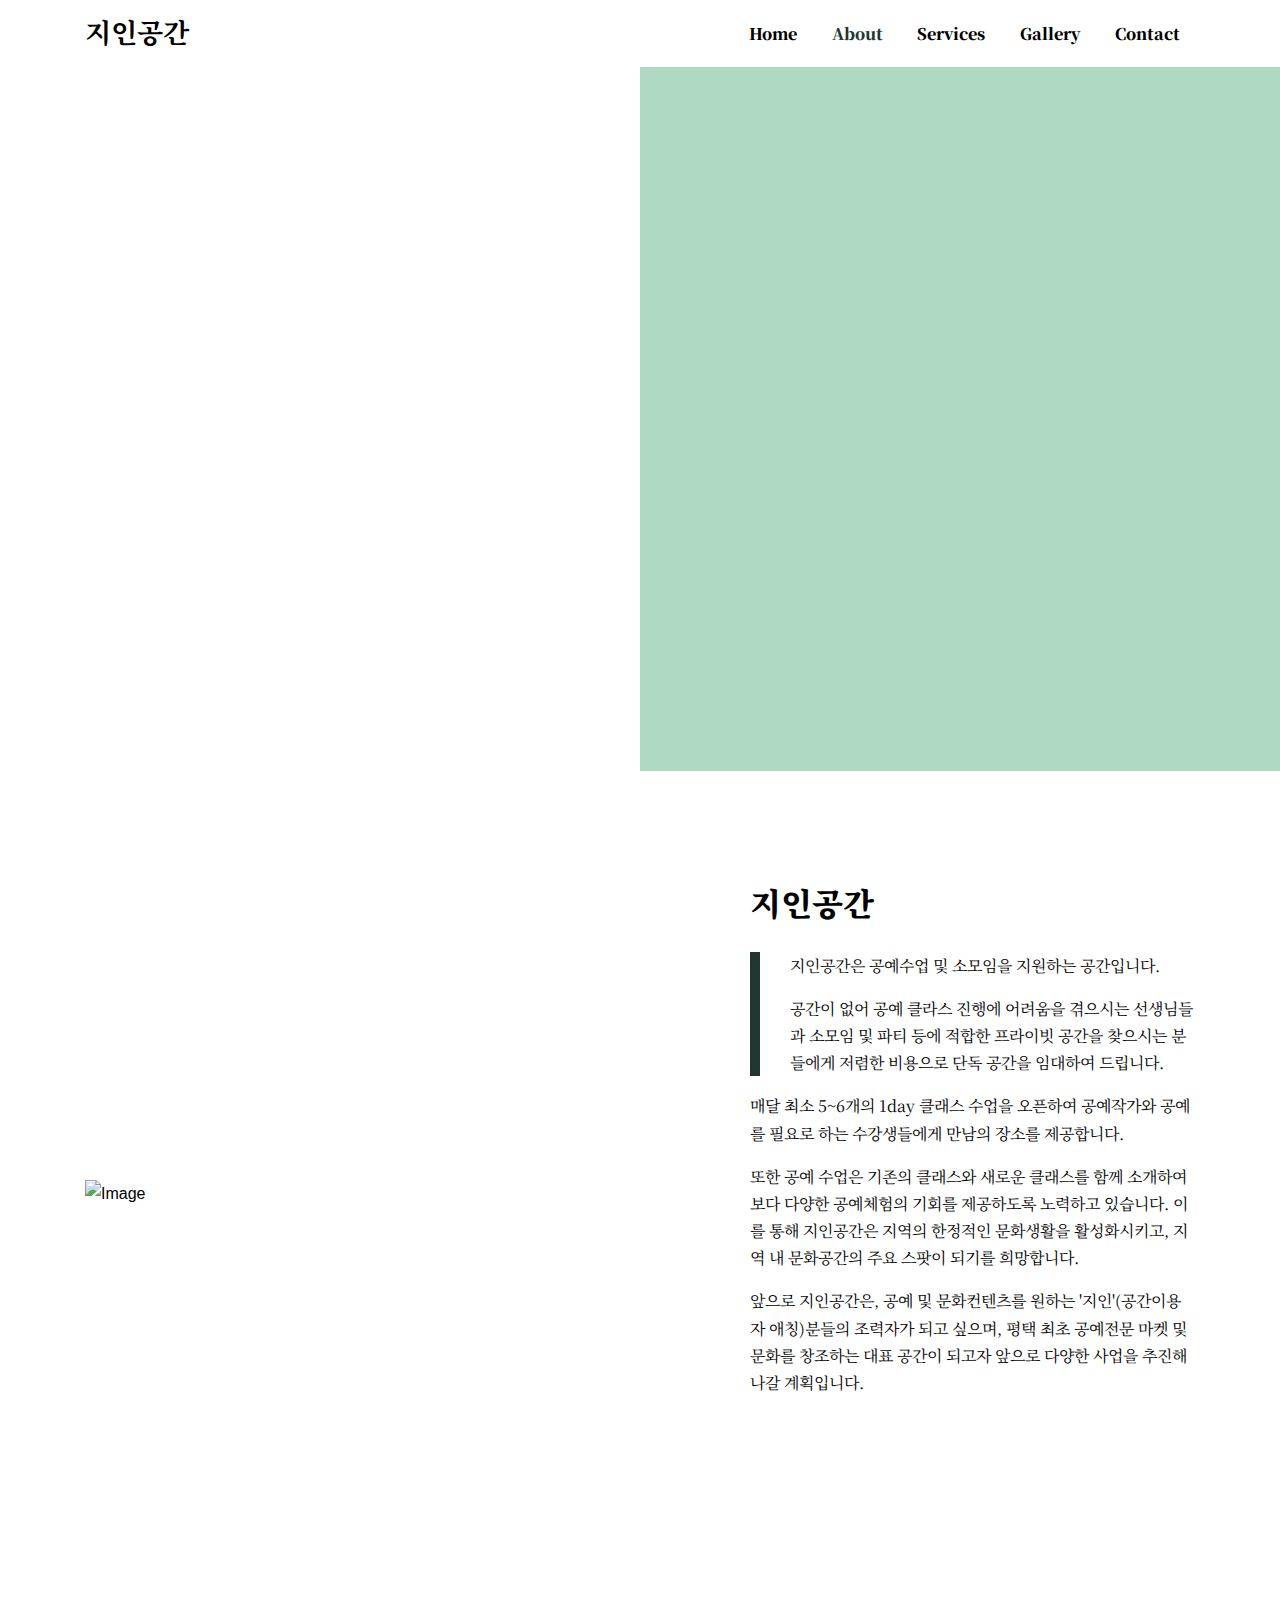
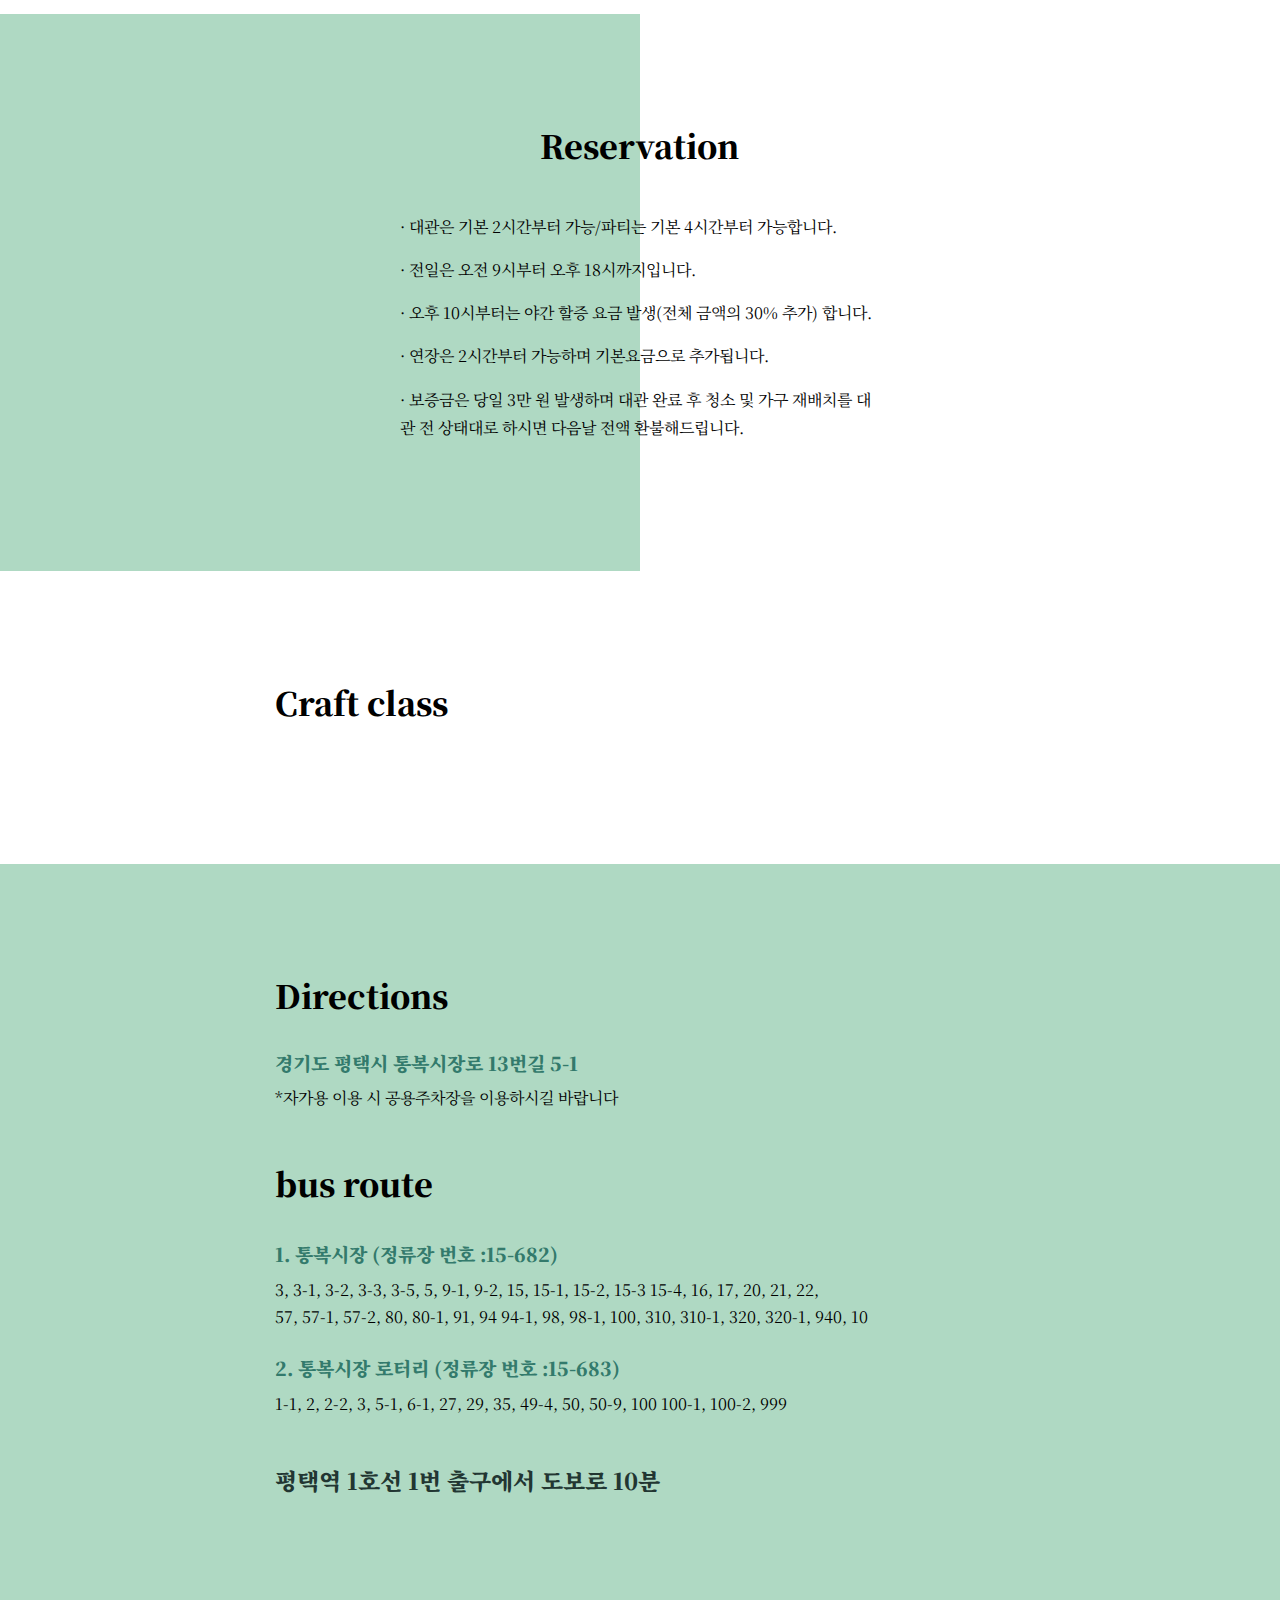
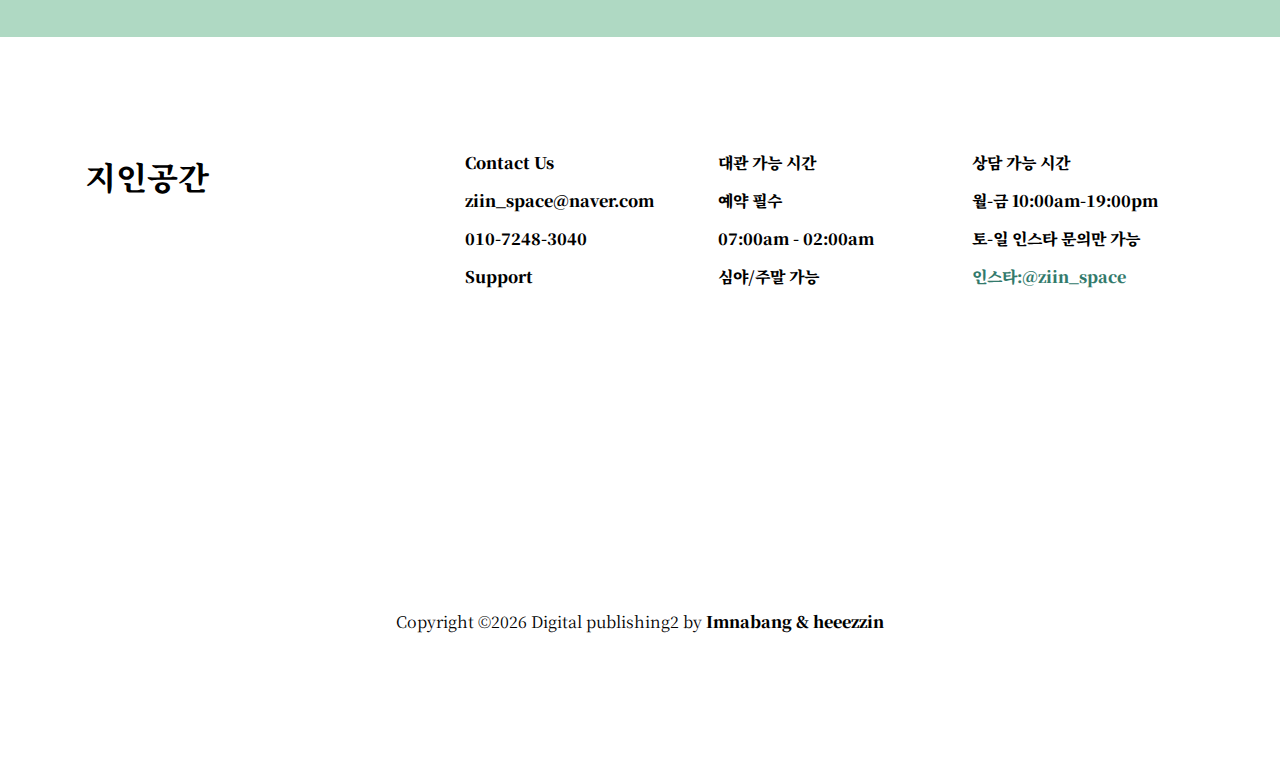
==== about.html @ 3834a3eb "Add files via upload" ====
<!doctype html>
<html lang="en">

  <head>
    <title>지인공간</title>
    <meta charset="utf-8">
    <link rel="stylesheet" href="css/style.css">
    <link rel="shortcut icon" href="/favicon.ico" type="image/x-icon">
    <link rel="icon" href="favicon.ico" type="image/x-icon">
     <meta property="og:title" content="평택 지인공간" />
    <meta property="og:description" content="지인공간은 공예수업 밎 소모임을 지원하는 공간입니다.  " />
     <meta property="og:type" content="Wedsite" />
    <meta property="og:url" content="https://apdlxmab98.github.io/nabang22/about.html" />
     <meta property="og:image" content="thumbnail.jpg" />
   
    <meta name="viewport" content="width=device-width, initial-scale=1, shrink-to-fit=no">

    <link href="https://fonts.googleapis.com/css?family=Noto+Serif+KR:200,300,400,500,600,700,900&display=swap" rel="stylesheet">

    <link rel="stylesheet" href="fonts/icomoon/style.css">

    <link rel="stylesheet" href="css/bootstrap.min.css">
    <link rel="stylesheet" href="css/bootstrap-datepicker.css">
    <link rel="stylesheet" href="css/jquery.fancybox.min.css">
    <link rel="stylesheet" href="css/owl.carousel.min.css">
    <link rel="stylesheet" href="css/owl.theme.default.min.css">
    <link rel="stylesheet" href="fonts/flaticon/font/flaticon.css">
    <link rel="stylesheet" href="css/aos.css">

    <!-- MAIN CSS -->
    <link rel="stylesheet" href="css/style.css">

  </head>

  <body data-spy="scroll" data-target=".site-navbar-target" data-offset="300">

    
    <div class="site-wrap" id="home-section">

      <div class="site-mobile-menu site-navbar-target">
        <div class="site-mobile-menu-header">
          <div class="site-mobile-menu-close mt-3">
            <span class="icon-close2 js-menu-toggle"></span>
          </div>
        </div>
        <div class="site-mobile-menu-body"></div>
      </div>



      <header class="site-navbar site-navbar-target" role="banner">

        <div class="container">
          <div class="row align-items-center position-relative">

            <div class="col-3 ">
              <div class="site-logo">
                <a href="index.html" class="font-weight-bold">지인공간</a>
              </div>
            </div>

            <div class="col-9  text-right">
              

              <span class="d-inline-block d-lg-none"><a href="#" class="text-primary site-menu-toggle js-menu-toggle py-5"><span class="icon-menu h3 text-primary"></span></a></span>

              

              <nav class="site-navigation text-right ml-auto d-none d-lg-block" role="navigation">
                <ul class="site-menu main-menu js-clone-nav ml-auto ">
                  <li><a href="index.html" class="nav-link">Home</a></li>
                  <li class="active"><a href="about.html" class="nav-link">About</a></li>
                  <li><a href="services.html" class="nav-link">Services</a></li>
                  <li><a href="blog.html" class="nav-link">Gallery</a></li>
                  <li><a href="contact.html" class="nav-link">Contact</a></li>
                </ul>
              </nav>
            </div>

            
          </div>
        </div>

      </header>

    <div class="ftco-blocks-cover-1">
      <div class="site-section-cover half-bg">
        <div class="container">
          <div class="row align-items-center justify-content-center">
            <div class="col-lg-8">
              <h1 class="mb-5 text-primary font-weight-bold"  data-aos="fade-up">About Us.</h1>
              <!--<p data-aos="fade-up" data-aos-delay="100"><a href="#" class="more-29291">Get In Touch</a></p>-->
            </div>
          </div>
        </div>
      </div>
    </div>

    <div class="site-section about-me">
     <div class="container">
       <div class="row align-items-center">
         <div class="col-md-6 mb-5 mb-md-0">
           <img src="images/tt.jpg" alt="Image" class="img-fluid">
         </div>
         <div class="col-md-5 ml-auto">
           <h2 style="margin-bottom: 30px;">지인공간</h2>
           <blockquote class="quote-29281">
            <p>지인공간은 공예수업 및 소모임을 지원하는 공간입니다.<br></p>

            <p>공간이 없어 공예 클라스 진행에 어려움을 겪으시는 선생님들과 소모임 및 파티 등에 적합한 프라이빗 공간을 찾으시는 분들에게 저렴한 비용으로 단독 공간을 임대하여 드립니다. 
            </p>
           </blockquote>
           <p>매달 최소 5~6개의 1day 클래스 수업을 오픈하여 공예작가와 공예를 필요로 하는 수강생들에게 만남의 장소를 제공합니다.</p> 
           <p>또한 공예 수업은 기존의 클래스와 새로운 클래스를 함께 소개하여 보다 다양한 공예체험의 기회를 제공하도록 노력하고 있습니다. 이를 통해 지인공간은 지역의 한정적인 문화생활을 활성화시키고, 지역 내 문화공간의 주요 스팟이 되기를 희망합니다.  </p>
           <p>앞으로 지인공간은, 공예 및 문화컨텐츠를 원하는 '지인'(공간이용자 애칭)분들의 조력자가 되고 싶으며, 평택 최초 공예전문 마켓 및 문화를 창조하는 대표 공간이 되고자 앞으로 다양한 사업을 추진해 나갈 계획입니다. </p>

           <div class="social_29128 white mt-5">
             <a href="https://blog.naver.com/ziin_space?Redirect=Log&logNo=221697434120"><span class="m-2 icon-home"></span></a>
            <a href="https://www.instagram.com/ziin_space/" ><span class="m-2 icon-instagram"></span></a>
            <a href="https://ziinspace0923.modoo.at/"><span class="m-2 icon-heart"></span></a> 
           </div>
         </div>
       </div>
     </div>
   </div>


    <div class="site-section bg-left-half">
      <div class="container">
        <div class="row mb-5 ">
          <div class="col-md-7 text-center mx-auto">
            <h2 style="margin: 0; " >Reservation</h2>
          </div>
        </div>
       
            <div style="width: 480px; margin: 0;margin:auto; text-align: center; ">
            <p style="text-align: left;">
              · 대관은 기본 2시간부터 가능/파티는 기본 4시간부터 가능합니다. <br></p>
              <p style="text-align: left;"> · 전일은 오전 9시부터 오후 18시까지입니다.<br> </p>
              <p style="text-align: left;"> · 오후 10시부터는 야간 할증 요금 발생(전체 금액의 30% 추가) 합니다. <br></p>
               <p style="text-align: left;">· 연장은 2시간부터 가능하며 기본요금으로 추가됩니다.  <br></p>
             <p style="text-align: left; line-height: 1.8;"> · 보증금은 당일 3만 원 발생하며 대관 완료 후 청소 및 가구 재배치를 대관 전 상태대로 하시면 다음날 전액  환불해드립니다. <br>
            </p>
       

      

            </a>
          </div>
      
      </div>
    </div>


    <div class="site-section">
      <div class="container">

        <div class="row justify-content-center">
          <div class="col-md-8">
            
            <h2 style="margin-bottom: 30px;">Craft class</h2>

            <div class="owl-carousel slide-one-item">

              <div class="d-md-flex testimony-29101 align-items-stretch">
                <div class="image" style="background-image: url('images/ra2.jpg');"></div>
                <div class="text">
                  <blockquote>
                    <p style=" font-weight: 800 !important;  font-size: 25px;color: #337a6c;margin-bottom: 30px;">&ldquo;라탄공예 클래스&rdquo;</p>
                    <p style="font-size: 18px;"> 라탄(Rattan)은 열대지역에서 자라는 덩굴과 식물로 줄기가 질겨서 공예 소재로 흔히 사용됩니다. 줄기로 물에 담갔다. 건조하는 과정을 반복하여 공에 작업을 진행합니다.</p>
                    <p  style="font-size: 15px;"> 기본 3시간 강의 </p>
                    <p style="font-size: 15px;"> - 원형 바구니 만들기 <br>
                        - 컵홀더 & 코스터 만들기 
                      </p>
                    
                  </blockquote>
                </div>
              </div>  

              <div class="d-md-flex testimony-29101 align-items-stretch">
                <div class="image" style="background-image: url('images/ra.jpg');"></div>
                <div class="text">
                  <blockquote>
                      <p style=" font-weight: 800 !important;  font-size: 25px;color: #337a6c;margin-bottom: 30px;">&ldquo;레진공예 클래스&rdquo;</p>
                    <p style="font-size: 18px;">레진(Resin)의 천연재료는 본래 나무의 진액을 말하지만 요즘은 주로 합성수지를 사용하고 있습니다. 레진공예나 자개나 압화 등의 다양한 소재를 이용해 액새서리 및 소품을 만드는 클래스 입니다. </p>
                    <p  style="font-size: 15px;"> 기본 2시간 강의</p>
                    <p style="font-size: 15px;"> - 귀걸이, 목걸이, 팔찌 등 액세서리 만들기 <br>
                        - 유니콘, 열쇠 키링 만들기 
                      </p>

                    </blockquote>
                  </div>
                </div>

                    <div class="d-md-flex testimony-29101 align-items-stretch">
                <div class="image" style="background-image: url('images/c.jpg');"></div>
                <div class="text">
                  <blockquote>
                    <p style=" font-weight: 800 !important;  font-size: 25px;color: #337a6c;margin-bottom: 30px;">&ldquo;와인공예 클래스&rdquo;</p>
                    <p style="font-size: 18px;"> 와인의 품종과 보관법 등을 배워보는 기초수업과 함께 직접 테이스팅을 하며 나의 취향에 맞는 와인을 선별해보는 수업입니다. </p>
                    <p  style="font-size: 15px;"> 기본 2시간 강의</p>
                    <p style="font-size: 15px;"> - 각 종류별 와인의 품종과 특징, 보관법 배우기 <br>
                        - 와인 라벨 확인& 좋은 와인 고르기 
                      </p>
                    
                  </blockquote>
                </div>
              </div>  
              <div class="d-md-flex testimony-29101 align-items-stretch">
                <div class="image" style="background-image: url('images/gy.jpg');"></div>
                <div class="text">
                  <blockquote>
                    <p style=" font-weight: 800 !important;  font-size: 25px;color: #337a6c;margin-bottom: 30px;">&ldquo;커피 클래스&rdquo;</p>
                    <p style="font-size: 18px;"> 기초 핸드 드립과 본인의 취향에 맞는 원두를 찾고 테이스팅 해보는 수업입니다.</p>
                    <p  style="font-size: 15px;"> 기본 2~3시간 강의 </p>
                    <p style="font-size: 15px;"> - 기초 핸드드립 <br>
                        - 원두 취향 찾기 & 5종 원두 테이스팅 
                      </p>
                    
                  </blockquote>
                </div>
              </div>  
               <div class="d-md-flex testimony-29101 align-items-stretch">
                <div class="image" style="background-image: url('images/ca.jpg');"></div>
                <div class="text">
                  <blockquote>
                    <p style=" font-weight: 800 !important;  font-size: 25px;color: #337a6c;margin-bottom: 30px;">&ldquo;캔들공예 클래스&rdquo;</p>
                    <p style="font-size: 18px;"> 향료를 넣은 왁스에 프리저 보드 플라워나 드라이플라워 시나몬 등 기타 다양한 소재를 넣어 나만의 특별한 캔들을 만들어 보는 공에 수업입니다.</p>
                    <p  style="font-size: 15px;"> 기본 2시간 강의</p>
                    <p style="font-size: 15px;"> - 시나몬 소이 캔들 만들기<br>
                        - 카네이션 캔들 & 플라워 박스 만들기 <br>
                        - 벚꽃 캔들 홀더와 티라이트 초 만들기  <br>
                      </p>
                    
                  </blockquote>
                </div>
              </div>
                <div class="d-md-flex testimony-29101 align-items-stretch">
                <div class="image" style="background-image: url('images/wwa.jpg');"></div>
                <div class="text">
                  <blockquote>
                    <p style=" font-weight: 800 !important;  font-size: 25px;color: #337a6c;margin-bottom: 30px;">&ldquo;천연비누 클래스&rdquo;</p>
                    <p style="font-size: 18px;"> 천연 에센셜 오일을 이용해 만드는 착한 천연비누 만들기 클래스는 재료에 따라 저마다 각기 다른 효능을 가진 비누를 만들 수 있어 매력적입니다. </p>
                    <p  style="font-size: 15px;"> 기본 2시간 강의</p>
                    <p style="font-size: 15px;"> - 카렌듈라 숙성비누 만들기<br>
                        - 대리석 비누 만들기  <br>
                        - MP비누 만들기  <br>
                      </p>
                    
                  </blockquote>
                </div>
              </div>
            </div>

            
          </div>
        </div>
  
        
      </div>
    </div>
    
    <div class="site-section bg-tertiary">
      <div class="container">
        <div class="row justify-content-center">
          <div class="col-md-8">
            <h2 style="margin-bottom: 30px;">Directions</h2>
            <p style="line-height: 2.0;"><span style="color :#337a6c; font-size: 19px;">경기도 평택시 통복시장로 13번길 5-1</span><br>
            *자가용 이용 시 공용주차장을 이용하시길 바랍니다</p>
            <h2 style="margin-top: 50px;margin-bottom: 30px;">bus route</h2>
            <p><span style="color :#337a6c; font-size: 19px; line-height: 2.3;">1. 통복시장 (정류장 번호 :15-682)</span><br>
3, 3-1, 3-2, 3-3, 3-5, 5, 9-1, 9-2, 15, 15-1, 15-2, 15-3
15-4, 16, 17, 20, 21, 22, <br>57, 57-1, 57-2, 80, 80-1, 91, 94
94-1, 98, 98-1, 100, 310, 310-1, 320, 320-1, 940, 10
<br></p>
<p>
<span style="color :#337a6c; font-size: 19px; line-height: 2.3;">2. 통복시장 로터리 (정류장 번호 :15-683)</span><br>
1-1, 2, 2-2, 3, 5-1, 6-1, 27, 29, 35, 49-4, 50, 50-9, 100
100-1, 100-2, 999
</p>
 <h2 style=" font-size: 23px;margin-top: 50px;margin-bottom: 30px; color: #223632;">평택역 1호선 1번 출구에서 도보로 10분
</h2>
            <!--<p><a href="#" class="more-29291">View Our Services</a></p>-->
          </div>
        </div>
      </div>
    </div>

    <div class="footer site-section">
      <div class="container">
        <div class="row">
          <div class="col-md-3">
            <div class="site-logo-footer">
              <a href="index.html">지인공간 </a>
            </div> 
          </div>
          <div class="col-md-8 ml-auto">
            <div class="row">
              <div class="col-md-4 ml-auto">
                <ul class="list-unstyled links">
                  <li><a style="">Contact Us</a></li>
                  <li><a style="">ziin_space@naver.com</a></li>
                  <li><a style="">010-7248-3040</a></li>
                  <li><a style="">Support</a></li>
                </ul>
              </div>
              <div class="col-md-4">
                <ul class="list-unstyled links">
                  <li><a style="">대관 가능 시간</a></li>
                  <li><a style="">예약 필수</a></li>
                  <li><a style="">07:00am - 02:00am</a></li>
                  <li><a style="">심야/주말 가능</a></li>
                </ul>
              </div>
              <div class="col-md-4">
                <ul class="list-unstyled links">
                  <li><a style="">상담 가능 시간 </a></li>
                  <li><a style="">월-금 10:00am-19:00pm</a></li>
                  <li><a style="">토-일 인스타 문의만 가능 </a></li>
                  <li><a href="https://www.instagram.com/ziin_space/" style="color:#337a6c;">인스타:@ziin_space</a></li>
                </ul>
              </div>
            </div>
          </div>
        </div>
      </div>
    </div>

  <div class="site-section">
      <div class="container">
        <div class="row mb-4 text-center">
          <div class="col">
            <a href="https://www.facebook.com/ziinspace.co/"><span class="m-2 icon-facebook"></span></a>
            <a href="https://blog.naver.com/ziin_space?Redirect=Log&logNo=221697434120"><span class="m-2 icon-home"></span></a>
            <a href="https://www.instagram.com/ziin_space/" ><span class="m-2 icon-instagram"></span></a>
            <a href="https://ziinspace0923.modoo.at/"><span class="m-2 icon-heart"></span></a>
            
          </div>
        </div>
        <div class="row mt-5 justify-content-center">
          <div class="col-md-7 text-center">
            <p>
            <!-- Link back to Colorlib can't be removed. Template is licensed under CC BY 3.0. -->
            Copyright &copy;<script>document.write(new Date().getFullYear());</script> Digital publishing2 <i class="icon-heart text-danger" aria-hidden="true"></i> by <a href="https://colorlib.com" target="_blank" >Imnabang & heeezzin</a>
            <!-- Link back to Colorlib can't be removed. Template is licensed under CC BY 3.0. -->
            </p>
          </div>
        </div>
      </div>
    </div>

    

    </div>

    <script src="js/jquery-3.3.1.min.js"></script>
    <script src="js/jquery-migrate-3.0.0.js"></script>
    <script src="js/popper.min.js"></script>
    <script src="js/bootstrap.min.js"></script>
    <script src="js/owl.carousel.min.js"></script>
    <script src="js/jquery.sticky.js"></script>
    <script src="js/jquery.waypoints.min.js"></script>
    <script src="js/jquery.animateNumber.min.js"></script>
    <script src="js/jquery.fancybox.min.js"></script>
    <script src="js/jquery.stellar.min.js"></script>
    <script src="js/jquery.easing.1.3.js"></script>
    <script src="js/bootstrap-datepicker.min.js"></script>
    <script src="js/isotope.pkgd.min.js"></script>
    <script src="js/aos.js"></script>
  

    <script src="js/typed.js"></script>
            <script>
            var typed = new Typed('.typed-words', {
            strings: ["Craft class"," Study room"," Party room", " Bridal shower"],
            typeSpeed: 80,
            backSpeed: 80,
            backDelay: 4000,
            startDelay: 1000,
            loop: true,
            showCursor: true
            });
            </script>


    <script src="js/main.js"></script>

  </body>

</html>
---- css/style.css ----
/* Base */
html {
  overflow-x: hidden; }



.font-size-10 {
  font-size: 10px; }

.font-size-11 {
  font-size: 11px; }

.font-size-12 {
  font-size: 12px; }

.font-size-13 {
  font-size: 13px; }

.font-size-14 {
  font-size: 14px; }

.font-size-15 {
  font-size: 15px; }

.font-size-16 {
  font-size: 16px; }

.font-size-17 {
  font-size: 17px; }

.font-size-18 {
  font-size: 18px; }

.font-size-19 {
  font-size: 19px; }

.font-size-20 {
  font-size: 20px; }

.font-size-21 {
  font-size: 21px; }

.font-size-22 {
  font-size: 22px; }

.font-size-23 {
  font-size: 23px; }

.font-size-24 {
  font-size: 24px; }

.font-size-25 {
  font-size: 25px; }

.font-size-26 {
  font-size: 26px; }

.font-size-27 {
  font-size: 27px; }

.font-size-28 {
  font-size: 28px; }

.font-size-29 {
  font-size: 29px; }

.font-size-30 {
  font-size: 30px; }

.serif {
  font-family: 'Nanum Myeongjo', serif; }

.font-gray-1 {
  color: #f7f7f7; }

.font-gray-2 {
  color: #e9e9e9; }

.font-gray-3 {
  color: #d9d9d9; }

.font-gray-4 {
  color: #c9c9c9; }

.font-gray-5, .block-heading-1 span {
  color: #b8b8b8; }

.font-gray-6 {
  color: #a8a8a8; }

.font-gray-7 {
  color: #939393; }

.font-gray-8 {
  color: #7b7b7b; }

.font-gray-9 {
  color: #636363 #4d4d4d; }

.font-gray-10 {
  color: #353535; }

.border-gray-1 {
  border-color: #f7f7f7; }

.border-gray-2 {
  border-color: #e9e9e9; }

.border-gray-3 {
  border-color: #d9d9d9; }

.border-gray-4 {
  border-color: #c9c9c9; }

.border-gray-5 {
  border-color: #b8b8b8; }

.border-gray-6 {
  border-color: #a8a8a8; }

.border-gray-7 {
  border-color: #939393; }

.border-gray-8 {
  border-color: #7b7b7b; }

.border-gray-9 {
  border-color: #636363 #4d4d4d; }

.border-gray-10 {
  border-color: #353535; }

.bg-gray-1 {
  border-color: #f7f7f7; }

.bg-gray-2 {
  border-color: #e9e9e9; }

.bg-gray-3 {
  border-color: #d9d9d9; }

.bg-gray-4 {
  border-color: #c9c9c9; }

.bg-gray-5 {
  border-color: #b8b8b8; }

.bg-gray-6 {
  border-color: #a8a8a8; }

.bg-gray-7 {
  border-color: #939393; }

.bg-gray-8 {
  border-color: #7b7b7b; }

.bg-gray-9 {
  border-color: #636363 #4d4d4d; }

.bg-gray-10 {
  border-color: #353535; }

.letter-spacing-1 {
  letter-spacing: 0.1em; }

.letter-spacing-2 {
  letter-spacing: 0.2em; }

.border-w-1 {
  border-width: 1px; }

.border-w-2 {
  border-width: 2px; }

.border-w-3 {
  border-width: 3px; }

.border-w-4 {
  border-width: 4px; }

.border-w-5 {
  border-width: 5px; }


.primary-black--hover {
  background: #223632;
  color: #fff; }
  .primary-black--hover:hover {
    background: #000;
    color: #fff; }

.primary-dark--hover {
  background: #223632;
  color: #fff; }
  .primary-dark--hover:hover {
    background: gray;
    color: #fff; }

.primary-primary-outline--hover {
  background: #223632;
  color: #fff; }
  .primary-primary-outline--hover:hover {
    border-color: #223632;
    background: transparent; }

.primary-outline-primary--hover {
  background: transparent;
  border-color: #223632; }
  .primary-outline-primary--hover:hover {
    color: #fff;
    background: #223632; }

body {
  line-height: 1.7;
  color: black !important;
  font-weight: 300;
  font-size: 1rem; }

::-moz-selection {
  background: #000;
  color: #fff; }

::selection {
  background: #000;
  color: #fff; }

a {
  -webkit-transition: .3s all ease;
  -o-transition: .3s all ease;
  transition: .3s all ease;
  text-decoration: none; }
  a:hover {
    text-decoration: none; }

h1, h2, h3, h4, h5, span, a,
.h1, .h2, .h3, .h4, .h5, .span, .a
 {font-weight:900 !important;
  color: #000; 
  font-family: 'Noto Serif KR', serif;}

 p,.p { font-weight: 400 !important;
  color: #000; 
font-family: 'Noto Serif KR', serif;}

.border-2 {
  border-width: 2px; }

.text-black {
  color: #000 !important; }

.bg-black {
  background: #000 !important; }

.color-black-opacity-5 {
  color: rgba(0, 0, 0, 0.5); }

.color-white-opacity-5 {
  color: rgba(255, 255, 255, 0.5); }

.btn {
  border-radius: 30px;
  padding: 10px 20px;
  text-decoration: none; }
  .btn:active, .btn:focus {
    outline: none;
    -webkit-box-shadow: none;
    box-shadow: none; }
  .btn.btn-outline-white {
    border-color: #fff;
    background: transparent;
    color: #fff; }
    .btn.btn-outline-white:hover {
      background: #fff;
      border-color: #fff;
      color: #000; }

.line-height-1 {
  line-height: 1 !important; }

.bg-black {
  background: #000; }

.form-control {
  height: 55px;
  background: #fff !important;
  font-family: "Roboto", sans-serif; }
  .form-control:active, .form-control:focus {
    border-color: #223632; }
  .form-control:hover, .form-control:active, .form-control:focus {
    -webkit-box-shadow: none !important;
    box-shadow: none !important; }

.site-section {
  padding: 2.5em 0; }
  @media (min-width: 768px) {
    .site-section {
      padding: 5em 0; } }
  .site-section.site-section-sm {
    padding: 4em 0; }

.site-footer {
  padding: 4em 0;
  background: #000; }
  @media (min-width: 768px) {
    .site-footer {
      padding: 8em 0; } }
  .site-footer .border-top {
    border-top: 1px solid rgba(255, 255, 255, 0.1) !important; }
  .site-footer p {
    color: #fff; }
  .site-footer h2, .site-footer h3, .site-footer h4, .site-footer h5 {
    color: #fff; }
  .site-footer a {
    color: rgba(255, 255, 255, 0.5); }
    .site-footer a:hover {
      color: white; }
  .site-footer ul li {
    margin-bottom: 10px; }
  .site-footer .footer-heading {
    font-size: 16px;
    color: #fff; }

.bg-text-line {
  display: inline;
  background: #000;
  -webkit-box-shadow: 20px 0 0 #000, -20px 0 0 #000;
  box-shadow: 20px 0 0 #000, -20px 0 0 #000; }

.text-white-opacity-05 {
  color: rgba(255, 255, 255, 0.5); }

.text-black-opacity-05 {
  color: rgba(0, 0, 0, 0.5); }

.hover-bg-enlarge {
  overflow: hidden;
  position: relative; }
  @media (max-width: 991.98px) {
    .hover-bg-enlarge {
      height: auto !important; } }
  .hover-bg-enlarge > div {
    -webkit-transform: scale(1);
    -ms-transform: scale(1);
    transform: scale(1);
    -webkit-transition: .8s all ease-in-out;
    -o-transition: .8s all ease-in-out;
    transition: .8s all ease-in-out; }
  .hover-bg-enlarge:hover > div, .hover-bg-enlarge:focus > div, .hover-bg-enlarge:active > div {
    -webkit-transform: scale(1.2);
    -ms-transform: scale(1.2);
    transform: scale(1.2); }
  @media (max-width: 991.98px) {
    .hover-bg-enlarge .bg-image-md-height {
      height: 300px !important; } }


.bg-image {
  background-size: cover;
  background-position: center center;
  background-repeat: no-repeat;
  background-attachment: fixed; }
  .bg-image.overlay {
    position: relative; }
    .bg-image.overlay:after {
      position: absolute;
      content: "";
      top: 0;
      left: 0;
      right: 0;
      bottom: 0;
      z-index: 0;
      width: 100%;
      background: rgba(0, 0, 0, 0.7); }
  .bg-image > .container {
    position: relative;
    z-index: 1; }

@media (max-width: 991.98px) {
  .img-md-fluid {
    max-width: 100%; } }

@media (max-width: 991.98px) {
  .display-1, .display-3 {
    font-size: 3rem; } }

.play-single-big {
  width: 90px;
  height: 90px;
  display: inline-block;
  border: 2px solid #fff;
  color: #fff !important;
  border-radius: 50%;
  position: relative;
  -webkit-transition: .3s all ease-in-out;
  -o-transition: .3s all ease-in-out;
  transition: .3s all ease-in-out; }
  .play-single-big > span {
    font-size: 50px;
    position: absolute;
    top: 50%;
    left: 50%;
    -webkit-transform: translate(-40%, -50%);
    -ms-transform: translate(-40%, -50%);
    transform: translate(-40%, -50%); }
  .play-single-big:hover {
    width: 120px;
    height: 120px; }

.overlap-to-top {
  margin-top: -150px; }

.ul-check {
  margin-bottom: 50px; }
  .ul-check li {
    position: relative;
    padding-left: 35px;
    margin-bottom: 15px;
    line-height: 1.5; }
    .ul-check li:before {
      left: 0;
      font-size: 20px;
      top: -.3rem;
      font-family: "icomoon";
      content: "\e5ca";
      position: absolute; }
  .ul-check.white li:before {
    color: #fff; }
  .ul-check.success li:before {
    color: #71bc42; }
  .ul-check.primary li:before {
    color: #223632; }

.select-wrap, .wrap-icon {
  position: relative; }
  .select-wrap .icon, .wrap-icon .icon {
    position: absolute;
    right: 10px;
    top: 50%;
    -webkit-transform: translateY(-50%);
    -ms-transform: translateY(-50%);
    transform: translateY(-50%);
    font-size: 22px; }
  .select-wrap select, .wrap-icon select {
    -webkit-appearance: none;
    -moz-appearance: none;
    appearance: none;
    width: 100%; }

.top-bar {
  border-bottom: 1px solid #e9ecef !important; }
col-3
/* Navbar */
.site-navbar {
  margin-bottom: 0px;
  z-index: 1999;
  position: relative;
  top: 0;
  width: 100%;
  padding: 1rem;
  position: absolute; }
  @media (max-width: 991.98px) {
    .site-navbar {
      padding-top: 3rem;
      padding-bottom: 3rem; } }
  .site-navbar .toggle-button {
    position: absolute;
    right: 0px; }
  .site-navbar .site-logo {
    margin: 0;
    padding: 0;
    font-size: 1.7rem; }
    .site-navbar .site-logo a {
      text-transform: uppercase;
      color: #000; }
    @media (max-width: 991.98px) {
      .site-navbar .site-logo {
        float: left;
        position: relative; } }
  .site-navbar .site-navigation.border-bottom {
    border-bottom: 1px solid white !important; }
  .site-navbar .site-navigation .site-menu {
    margin: 0;
    padding: 0;
    margin-bottom: 0; }
    .site-navbar .site-navigation .site-menu .active {
      color: #223632 !important; }
    .site-navbar .site-navigation .site-menu a {
      text-decoration: none !important;
      display: inline-block; }
    .site-navbar .site-navigation .site-menu > li {
      display: inline-block; }
      .site-navbar .site-navigation .site-menu > li > a {
        margin-left: 15px;
        margin-right: 15px;
        padding: 20px 0px;
        color: #000 !important;
        display: inline-block;
        text-decoration: none !important; }
        .site-navbar .site-navigation .site-menu > li > a:hover {
          color: #223632; }
      .site-navbar .site-navigation .site-menu > li.active > a {
        color: #223632 !important; }
    .site-navbar .site-navigation .site-menu .has-children {
      position: relative; }
      .site-navbar .site-navigation .site-menu .has-children > a {
        position: relative;
        padding-right: 20px; }
        .site-navbar .site-navigation .site-menu .has-children > a:before {
          position: absolute;
          content: "\e313";
          font-size: 16px;
          top: 50%;
          right: 0;
          -webkit-transform: translateY(-50%);
          -ms-transform: translateY(-50%);
          transform: translateY(-50%);
          font-family: 'icomoon'; }
      .site-navbar .site-navigation .site-menu .has-children .dropdown {
        visibility: hidden;
        opacity: 0;
        top: 100%;
        position: absolute;
        text-align: left;
        border-top: 1px solid #223632;
        -webkit-box-shadow: 0 2px 10px -2px rgba(0, 0, 0, 0.1);
        box-shadow: 0 2px 10px -2px rgba(0, 0, 0, 0.1);
        padding: 0px 0;
        margin-top: 20px;
        margin-left: 0px;
        background: #fff;
        -webkit-transition: 0.2s 0s;
        -o-transition: 0.2s 0s;
        transition: 0.2s 0s; }
        .site-navbar .site-navigation .site-menu .has-children .dropdown.arrow-top {
          position: absolute; }
          .site-navbar .site-navigation .site-menu .has-children .dropdown.arrow-top:before {
            display: none;
            bottom: 100%;
            left: 20%;
            border: solid transparent;
            content: " ";
            height: 0;
            width: 0;
            position: absolute;
            pointer-events: none; }
          .site-navbar .site-navigation .site-menu .has-children .dropdown.arrow-top:before {
            border-color: rgba(136, 183, 213, 0);
            border-bottom-color: #fff;
            border-width: 10px;
            margin-left: -10px; }
        .site-navbar .site-navigation .site-menu .has-children .dropdown a {
          text-transform: none;
          letter-spacing: normal;
          -webkit-transition: 0s all;
          -o-transition: 0s all;
          transition: 0s all;
          color: #000 !important; }
          .site-navbar .site-navigation .site-menu .has-children .dropdown a.active {
            color: #223632 !important;
            background: #f8f9fa; }
        .site-navbar .site-navigation .site-menu .has-children .dropdown > li {
          list-style: none;
          padding: 0;
          margin: 0;
          min-width: 200px; }
          .site-navbar .site-navigation .site-menu .has-children .dropdown > li > a {
            padding: 9px 20px;
            display: block; }
            .site-navbar .site-navigation .site-menu .has-children .dropdown > li > a:hover {
              background: #f8f9fa;
              color: #ced4da; }
          .site-navbar .site-navigation .site-menu .has-children .dropdown > li.has-children > a:before {
            content: "\e315";
            right: 20px; }
          .site-navbar .site-navigation .site-menu .has-children .dropdown > li.has-children > .dropdown, .site-navbar .site-navigation .site-menu .has-children .dropdown > li.has-children > ul {
            left: 100%;
            top: 0; }
          .site-navbar .site-navigation .site-menu .has-children .dropdown > li.has-children:hover > a, .site-navbar .site-navigation .site-menu .has-children .dropdown > li.has-children:active > a, .site-navbar .site-navigation .site-menu .has-children .dropdown > li.has-children:focus > a {
            background: #f8f9fa;
            color: #ced4da; }
      .site-navbar .site-navigation .site-menu .has-children:hover > a, .site-navbar .site-navigation .site-menu .has-children:focus > a, .site-navbar .site-navigation .site-menu .has-children:active > a {
        color: #223632; }
      .site-navbar .site-navigation .site-menu .has-children:hover, .site-navbar .site-navigation .site-menu .has-children:focus, .site-navbar .site-navigation .site-menu .has-children:active {
        cursor: pointer; }
        .site-navbar .site-navigation .site-menu .has-children:hover > .dropdown, .site-navbar .site-navigation .site-menu .has-children:focus > .dropdown, .site-navbar .site-navigation .site-menu .has-children:active > .dropdown {
          -webkit-transition-delay: 0s;
          -o-transition-delay: 0s;
          transition-delay: 0s;
          margin-top: 0px;
          visibility: visible;
          opacity: 1; }

.site-mobile-menu {
  width: 300px;
  position: fixed;
  right: 0;
  z-index: 2000;
  padding-top: 20px;
  background: #fff;
  height: calc(100vh);
  -webkit-transform: translateX(110%);
  -ms-transform: translateX(110%);
  transform: translateX(110%);
  -webkit-box-shadow: -10px 0 20px -10px rgba(0, 0, 0, 0.1);
  box-shadow: -10px 0 20px -10px rgba(0, 0, 0, 0.1);
  -webkit-transition: .3s all ease-in-out;
  -o-transition: .3s all ease-in-out;
  transition: .3s all ease-in-out; }
  .offcanvas-menu .site-mobile-menu {
    -webkit-transform: translateX(0%);
    -ms-transform: translateX(0%);
    transform: translateX(0%); }
  .site-mobile-menu .site-mobile-menu-header {
    width: 100%;
    float: left;
    padding-left: 20px;
    padding-right: 20px; }
    .site-mobile-menu .site-mobile-menu-header .site-mobile-menu-close {
      float: right;
      margin-top: 8px; }
      .site-mobile-menu .site-mobile-menu-header .site-mobile-menu-close span {
        font-size: 30px;
        display: inline-block;
        padding-left: 10px;
        padding-right: 0px;
        line-height: 1;
        cursor: pointer;
        -webkit-transition: .3s all ease;
        -o-transition: .3s all ease;
        transition: .3s all ease; }
        .site-mobile-menu .site-mobile-menu-header .site-mobile-menu-close span:hover {
          color: #ced4da; }
    .site-mobile-menu .site-mobile-menu-header .site-mobile-menu-logo {
      float: left;
      margin-top: 10px;
      margin-left: 0px; }
      .site-mobile-menu .site-mobile-menu-header .site-mobile-menu-logo a {
        display: inline-block;
        text-transform: uppercase; }
        .site-mobile-menu .site-mobile-menu-header .site-mobile-menu-logo a img {
          max-width: 70px; }
        .site-mobile-menu .site-mobile-menu-header .site-mobile-menu-logo a:hover {
          text-decoration: none; }
  .site-mobile-menu .site-mobile-menu-body {
    overflow-y: scroll;
    -webkit-overflow-scrolling: touch;
    position: relative;
    padding: 0 20px 20px 20px;
    height: calc(100vh - 52px);
    padding-bottom: 150px; }
  .site-mobile-menu .site-nav-wrap {
    padding: 0;
    margin: 0;
    list-style: none;
    position: relative; }
    .site-mobile-menu .site-nav-wrap a {
      padding: 10px 20px;
      display: block;
      position: relative;
      color: #212529; }
      .site-mobile-menu .site-nav-wrap a:hover {
        color: #223632; }
    .site-mobile-menu .site-nav-wrap li {
      position: relative;
      display: block; }
      .site-mobile-menu .site-nav-wrap li .nav-link.active {
        color: #223632; }
      .site-mobile-menu .site-nav-wrap li.active > a {
        color: #223632; }
    .site-mobile-menu .site-nav-wrap .arrow-collapse {
      position: absolute;
      right: 0px;
      top: 10px;
      z-index: 20;
      width: 36px;
      height: 36px;
      text-align: center;
      cursor: pointer;
      border-radius: 50%; }
      .site-mobile-menu .site-nav-wrap .arrow-collapse:hover {
        background: #f8f9fa; }
      .site-mobile-menu .site-nav-wrap .arrow-collapse:before {
        font-size: 12px;
        z-index: 20;
        font-family: "icomoon";
        content: "\f078";
        position: absolute;
        top: 50%;
        left: 50%;
        -webkit-transform: translate(-50%, -50%) rotate(-180deg);
        -ms-transform: translate(-50%, -50%) rotate(-180deg);
        transform: translate(-50%, -50%) rotate(-180deg);
        -webkit-transition: .3s all ease;
        -o-transition: .3s all ease;
        transition: .3s all ease; }
      .site-mobile-menu .site-nav-wrap .arrow-collapse.collapsed:before {
        -webkit-transform: translate(-50%, -50%);
        -ms-transform: translate(-50%, -50%);
        transform: translate(-50%, -50%); }
    .site-mobile-menu .site-nav-wrap > li {
      display: block;
      position: relative;
      float: left;
      width: 100%; }
      .site-mobile-menu .site-nav-wrap > li > a {
        padding-left: 20px;
        font-size: 20px; }
      .site-mobile-menu .site-nav-wrap > li > ul {
        padding: 0;
        margin: 0;
        list-style: none; }
        .site-mobile-menu .site-nav-wrap > li > ul > li {
          display: block; }
          .site-mobile-menu .site-nav-wrap > li > ul > li > a {
            padding-left: 40px;
            font-size: 16px; }
          .site-mobile-menu .site-nav-wrap > li > ul > li > ul {
            padding: 0;
            margin: 0; }
            .site-mobile-menu .site-nav-wrap > li > ul > li > ul > li {
              display: block; }
              .site-mobile-menu .site-nav-wrap > li > ul > li > ul > li > a {
                font-size: 16px;
                padding-left: 60px; }
    .site-mobile-menu .site-nav-wrap[data-class="social"] {
      float: left;
      width: 100%;
      margin-top: 30px;
      padding-bottom: 5em; }
      .site-mobile-menu .site-nav-wrap[data-class="social"] > li {
        width: auto; }
        .site-mobile-menu .site-nav-wrap[data-class="social"] > li:first-child a {
          padding-left: 15px !important; }

.sticky-wrapper {
  position: relative;
  z-index: 100;
  width: 100%;
  position: absolute;
  top: 0; }
  .sticky-wrapper .site-navbar {
    -webkit-transition: .3s all ease;
    -o-transition: .3s all ease;
    transition: .3s all ease; }
  .sticky-wrapper .site-navbar {
    background: #fff; }
    .sticky-wrapper .site-navbar ul li a {
      color: rgba(255, 255, 255, 0.7) !important; }
      .sticky-wrapper .site-navbar ul li a.active {
        color: #fff !important; }
  .sticky-wrapper.is-sticky .site-navbar {
    background: #fff;
    -webkit-box-shadow: 4px 0 20px -5px rgba(0, 0, 0, 0.2);
    box-shadow: 4px 0 20px -5px rgba(0, 0, 0, 0.2); }
    .sticky-wrapper.is-sticky .site-navbar .site-logo a {
      color: pink; }
    .sticky-wrapper.is-sticky .site-navbar ul li a {
      color: #000 !important; }
      .sticky-wrapper.is-sticky .site-navbar ul li a.active {
        color: #223632 !important; }
  .sticky-wrapper .shrink {
    padding-top: 0px !important;
    padding-bottom: 0px !important; }
    @media (max-width: 991.98px) {
      .sticky-wrapper .shrink {
        padding-top: 30px !important;
        padding-bottom: 30px !important; } }

/* Blocks */
.bg-tertiary {
  background: #afd9c3; }

.site-section-cover {

  position: relative;
  background-size: cover;
  background-repeat: no-repeat;
  background-position: center center; }
  .site-section-cover.half-bg {
    position: relative;}
    .site-section-cover.half-bg:before {
      position: absolute;
      width: 50%;
      height: 100%;
      content: "";
      right: 0;
      
      background-size: cover; 
      background-attachment: fixed;
      background-color: #afd9c3; }
  .site-section-cover,
  .site-section-cover .container {
    position: relative;
    z-index: 2; }
  .site-section-cover,
  .site-section-cover .container > .row {
    height: calc(100vh - 196px);
    min-height: 677px; }
    @media (max-width: 991.98px) {
      .site-section-cover,
      .site-section-cover .container > .row {
        height: calc(70vh - 196px);
        min-height: 600px; } }
  .site-section-cover.overlay {
    position: relative; }
    .site-section-cover.overlay:before {
      position: absolute;
      content: "";
      top: 0;
      left: 0;
      right: 0;
      bottom: 0;
      background: rgba(0, 0, 0, 0.3);
      z-index: 1; }
  .site-section-cover.inner-page,
  .site-section-cover.inner-page .container > .row {
    height: auto;
    min-height: auto;
    padding: 2em 0; }
  .site-section-cover.img-bg-section {
    background-size: cover;
    background-repeat: no-repeat; }
  .site-section-cover h1 {
    font-size: 4rem;
    font-family: 'Noto Serif KR', serif;
    line-height: 1.3;
    color: #fff;
    font-weight: 900 !important; }
    @media (max-width: 991.98px) {
      .site-section-cover h1 {
        font-size: 2rem; } }
  .site-section-cover p {
    font-size: 18px;
    color: #fff; }

.site-section {
  padding: 7rem 0; }
  @media (max-width: 991.98px) {
    .site-section {
      padding: 3rem 0; } }

.block-heading-1 span {
  text-transform: uppercase;
  font-size: 12px;
  letter-spacing: .1em;
  font-weight: bold; }

.block-heading-1 h2 {
  font-size: 3rem;
  color: #223632; }

  @media (max-width: 991.98px) {
    .block-heading-1 h2 {
      font-size: 2rem; } }

.block-feature-1-wrap {
  margin-bottom: 7rem; }
  .block-feature-1-wrap > .container > .row {
    margin-left: -18px;
    margin-right: -18px; }
    .block-feature-1-wrap > .container > .row > .col,
    .block-feature-1-wrap > .container > .row > [class*="col-"] {
      padding-right: 36px;
      padding-left: 36px; }

.block-feature-1 {
  background: #f2f2f2;
  padding: 30px 30px 30px 50px;
  position: relative; }
  .block-feature-1 h2 {
    font-size: 18px; }
  .block-feature-1 .icon {
    width: 80px;
    height: 80px;
    display: inline-block;
    border-radius: 50%;
    position: absolute;
    left: -40px;
    top: 50%;
    border: 4px solid #fff;
    -webkit-transform: translateY(-50%);
    -ms-transform: translateY(-50%);
    transform: translateY(-50%);
    text-align: center; }
    .block-feature-1 .icon > span {
      font-size: 40px;
      color: #fff;
      position: absolute;
      top: 50%;
      left: 50%;
      -webkit-transform: translate(-50%, -50%);
      -ms-transform: translate(-50%, -50%);
      transform: translate(-50%, -50%); }

.block-img-video-1-wrap .block-img-video-1 {
  position: relative;
  margin-top: -10rem; }
  @media (max-width: 991.98px) {
    .block-img-video-1-wrap .block-img-video-1 {
      margin-top: -6rem; } }

.block-img-video-1 > a {
  display: block;
  position: relative;
  cursor: pointer; }
  .block-img-video-1 > a .icon {
    position: absolute;
    width: 80px;
    height: 80px;
    border-radius: 50%;
    display: inline-block;
    top: 50%;
    left: 50%;
    -webkit-transform: translate(-50%, -50%);
    -ms-transform: translate(-50%, -50%);
    transform: translate(-50%, -50%);
    background: #fff;
    -webkit-transition: .3s all ease-in-out;
    -o-transition: .3s all ease-in-out;
    transition: .3s all ease-in-out; }
    .block-img-video-1 > a .icon > span {
      position: absolute;
      top: 50%;
      font-size: .8rem;
      left: 50%;
      -webkit-transform: translate(-50%, -50%);
      -ms-transform: translate(-50%, -50%);
      transform: translate(-50%, -50%);
      color: #000; }
  .block-img-video-1 > a:hover .icon {
    background: #fff;
    width: 90px;
    height: 90px; }

.block-counter-1 {
  text-align: center; }
  .block-counter-1 .number,
  .block-counter-1 .caption {
    display: block;
    line-height: 1; }
  .block-counter-1 .number {
    color: #223632;
    font-size: 4rem;
    position: relative;
    padding-bottom: 20px;
    margin-bottom: 20px; }
    @media (max-width: 991.98px) {
      .block-counter-1 .number {
        font-size: 2rem; } }
    .block-counter-1 .number:after {
      position: absolute;
      content: "";
      width: 50px;
      height: 3px;
      left: 50%;
      bottom: 0;
      -webkit-transform: translateX(-50%);
      -ms-transform: translateX(-50%);
      transform: translateX(-50%);
      background: rgba(52, 58, 64, 0.3); }
  .block-counter-1 .caption {
    font-size: 14px;
    letter-spacing: .05em; }

.block-team-member-1 {
  padding: 30px;
  border: 1px solid #79b4a8;
  background: #fff;
  position: relative;
  top: 0;
  -webkit-transition: .15s all ease-in-out;
  -o-transition: .15s all ease-in-out;
  transition: .15s all ease-in-out; }
  .block-team-member-1 figure img {
    max-width: 130px !important;
    margin-left: auto;
    margin-right: auto; }

.block-social-1 > a {
  display: inline-block;
  width: 30px;
  height: 30px;
  position: relative; }
  .block-social-1 > a span {
    position: absolute;
    top: 50%;
    left: 50%;
    -webkit-transform: translate(-50%, -50%);
    -ms-transform: translate(-50%, -50%);
    transform: translate(-50%, -50%); }

.block-testimony-1 {
  padding: 20px;
  position: relative; }
  .block-testimony-1 blockquote {
    background: #fff;
    padding: 30px;
    font-style: italic;
    font-size: 18px;
    color: #000;
    font-family: 'Georgia', Times, serif;
    position: relative; }
  .block-testimony-1 figure {
    position: relative;
    padding-top: 20px; }
    .block-testimony-1 figure:before {
      position: absolute;
      content: "";
      width: 50px;
      left: 50%;
      display: none;
      top: 0;
      -webkit-transform: translateX(-50%);
      -ms-transform: translateX(-50%);
      transform: translateX(-50%);
      background: #223632;
      height: 2px; }
    .block-testimony-1 figure img {
      max-width: 60px; }
  .block-testimony-1 h3 {
    font-size: 18px; }

.block-13 .owl-nav {
  display: none; }

.block-13 .owl-dots {
  text-align: center;
  position: relative;
  bottom: -30px; }
  .block-13 .owl-dots .owl-dot {
    display: inline-block; }
    .block-13 .owl-dots .owl-dot span {
      display: inline-block;
      width: 15px;
      height: 3px;
      border-radius: 0px;
      background: #cccccc;
      -webkit-transition: 0.3s all cubic-bezier(0.32, 0.71, 0.53, 0.53);
      -o-transition: 0.3s all cubic-bezier(0.32, 0.71, 0.53, 0.53);
      transition: 0.3s all cubic-bezier(0.32, 0.71, 0.53, 0.53);
      margin: 3px; }
    .block-13 .owl-dots .owl-dot.active span {
      background: #223632; }

.post-entry {
  background: #fff;
  padding: 30px;
  border: 1px solid #e6e6e6;
  border-radius: 4px;
  -webkit-transition: .3s all ease;
  -o-transition: .3s all ease;
  transition: .3s all ease; }
  .post-entry:hover {
    -webkit-box-shadow: 0 5px 15px -5px rgba(0, 0, 0, 0.1);
    box-shadow: 0 5px 15px -5px rgba(0, 0, 0, 0.1); }
  .post-entry h2 {
    font-size: 20px; }
  .post-entry *:last-child {
    margin-bottom: 0; }

.by {
  color: #000;
  border-bottom: 1px dotted #ccc; }
  .by:hover {
    border-bottom: 1px dotted #223632; }

.form-control {
  border: none;
  border: 1px solid #e6e6e6; }
  .form-control:hover, .form-control:active, .form-control:focus {
    border: 1px solid #666666; }

.sidebar-box {
  margin-bottom: 30px;
  padding: 25px;
  font-size: 15px;
  width: 100%;
  float: left;
  background: #fff; }
  .sidebar-box *:last-child {
    margin-bottom: 0; }
  .sidebar-box h3 {
    font-size: 18px;
    margin-bottom: 15px; }

.categories li,
.sidelink li {
  position: relative;
  margin-bottom: 10px;
  padding-bottom: 10px;
  border-bottom: 1px dotted #dee2e6;
  list-style: none; }
  .categories li:last-child,
  .sidelink li:last-child {
    margin-bottom: 0;
    border-bottom: none;
    padding-bottom: 0; }
  .categories li a,
  .sidelink li a {
    display: block; }
    .categories li a span,
    .sidelink li a span {
      position: absolute;
      right: 0;
      top: 0;
      color: #ccc; }
  .categories li.active a,
  .sidelink li.active a {
    color: #000;
    font-style: italic; }

.comment-form-wrap {
  clear: both; }

.comment-list {
  padding: 0;
  margin: 0; }
  .comment-list .children {
    padding: 50px 0 0 40px;
    margin: 0;
    float: left;
    width: 100%; }
  .comment-list li {
    padding: 0;
    margin: 0 0 30px 0;
    float: left;
    width: 100%;
    clear: both;
    list-style: none; }
    .comment-list li .vcard {
      width: 80px;
      float: left; }
      .comment-list li .vcard img {
        width: 50px;
        border-radius: 50%; }
    .comment-list li .comment-body {
      float: right;
      width: calc(100% - 80px); }
      .comment-list li .comment-body h3 {
        font-size: 20px;
        color: #000; }
      .comment-list li .comment-body .meta {
        text-transform: uppercase;
        font-size: 13px;
        letter-spacing: .1em;
        color: #ccc; }
      .comment-list li .comment-body .reply {
        padding: 5px 10px;
        background: #e6e6e6;
        color: #000;
        text-transform: uppercase;
        font-size: 14px; }
        .comment-list li .comment-body .reply:hover {
          color: #000;
          background: #e3e3e3; }

.search-form {
  background: #f7f7f7;
  padding: 10px; }
  .search-form .form-group {
    position: relative; }
    .search-form .form-group input {
      padding-right: 50px; }
  .search-form .icon {
    position: absolute;
    top: 50%;
    right: 20px;
    -webkit-transform: translateY(-50%);
    -ms-transform: translateY(-50%);
    transform: translateY(-50%); }

.post-meta {
  font-size: 13px;
  text-transform: uppercase;
  letter-spacing: .2em; }
  .post-meta a {
    color: #fff;
    border-bottom: 1px solid rgba(255, 255, 255, 0.5); }

.slide {
  height: 100vh;
  min-height: 900px;
  background-size: cover; }

.border-w-2 {
  border-width: 2px !important; }

.block__73694 .block__73422 {
  background-size: cover;
  background-position: center center;
  background-repeat: no-repeat; }
  @media (max-width: 991.98px) {
    .block__73694 .block__73422 {
      height: 400px; } }

@media (max-width: 991.98px) {
  .slide-one-item .owl-nav {
    display: none; } }

.slide-one-item .owl-nav .owl-prev,
.slide-one-item .owl-nav .owl-next {
  position: absolute;
  top: 50%;
  -webkit-transform: translateY(-50%);
  -ms-transform: translateY(-50%);
  transform: translateY(-50%);
  font-size: 2rem;
  color: rgba(255, 255, 255, 0.4); }
  .slide-one-item .owl-nav .owl-prev:hover,
  .slide-one-item .owl-nav .owl-next:hover {
    color: #fff; }

.slide-one-item .owl-nav .owl-prev {
  left: 20px; }

.slide-one-item .owl-nav .owl-next {
  right: 20px; }



.slide-one-item .owl-dots {
  position: absolute;
  bottom: 20px;
  width: 100%;
  text-align: center;
  z-index: 2; }
  .slide-one-item .owl-dots .owl-dot {
    display: inline-block; }
    .slide-one-item .owl-dots .owl-dot > span {
      -webkit-transition: 0.3s all cubic-bezier(0.32, 0.71, 0.53, 0.53);
      -o-transition: 0.3s all cubic-bezier(0.32, 0.71, 0.53, 0.53);
      transition: 0.3s all cubic-bezier(0.32, 0.71, 0.53, 0.53);
      display: inline-block;
      width: 15px;
      height: 3px;
      background: rgba(51, 122, 108, 0.5);
      margin: 3px; }
    .slide-one-item .owl-dots .owl-dot.active > span {
      width: 15px;
      background: #223632; }

.footer-suscribe-form .form-control {
  color: #000; }
  .footer-suscribe-form .form-control:hover, .footer-suscribe-form .form-control:active, .footer-suscribe-form .form-control:focus {
    color: #000 !important; }

.footer-suscribe-form .btn {
  color: #fff; }

.ftco-blocks-cover-1 .ftco-service-image-1 {
  margin-top: -70px;
  position: static; }

.ftco-cover-1 {
  background-size: cover;
  background-position: center center;
  background-repeat: no-repeat; }
  .ftco-cover-1, .ftco-cover-1 .container > .row {
    height: 100vh;
    min-height: 900px; }
  .ftco-cover-1.innerpage, .ftco-cover-1.innerpage .container > .row {
    height: 90vh;
    min-height: 700px; }
  .ftco-cover-1 > .container {
    position: relative; }
  .ftco-cover-1.overlay {
    position: relative; }
    .ftco-cover-1.overlay:before {
      content: "";
      position: absolute;
      top: 0;
      left: 0;
      right: 0;
      bottom: 0;
      opacity: .5;
      background: #000; }
    .ftco-cover-1.overlay h1 {
      color: #fff;
      font-size: 3rem; }
    .ftco-cover-1.overlay p {
      color: #fff; }
      .ftco-cover-1.overlay p a {
        color: #fff;
        font-weight: 700; }
        .ftco-cover-1.overlay p a:hover {
          text-decoration: none; }
    .ftco-cover-1.overlay form .form-control,
    .ftco-cover-1.overlay form .btn {
      height: 55px;
      border-radius: 4px; }
    .ftco-cover-1.overlay form .form-control {
      padding-left: 20px;
      padding-right: 20px;
      border-color: transparent;
      margin-right: 10px; }
    .ftco-cover-1.overlay form .btn {
      border-color: transparent; }

.owl-all .owl-dots {
  text-align: center;
  margin-top: 30px; }
  .owl-all .owl-dots .owl-dot {
    display: inline-block; }
    .owl-all .owl-dots .owl-dot > span {
      display: inline-block;
      width: 7px;
      height: 7px;
      background: #ccc;
      margin: 5px;
      border-radius: 50%; }
    .owl-all .owl-dots .owl-dot.active > span {
      background: #223632; }

@media (min-width: 992px) {
  .owl-all .owl-nav,
  .owl-all .owl-dots {
    display: none; }
  .owl-all .owl-stage {
    -webkit-transform: none !important;
    -ms-transform: none !important;
    transform: none !important;
    width: 120% !important;
    padding-top: 10px; }
  .owl-all .owl-carousel .owl-stage-outer {
    width: 100%;
    overflow: visible; }
  .owl-all .owl-stage-outer > .owl-stage > .owl-item {
    display: -ms-inline-grid;
    display: inline-grid;
    float: none;
    margin-bottom: 30px; } }

.blog-entry .blog-thumbnail {
  -webkit-box-flex: 0;
  -ms-flex: 0 0 150px;
  flex: 0 0 150px;
  margin-right: 20px; }
  .blog-entry .blog-thumbnail img {
    border-radius: 4px; }

.blog-entry .blog-excerpt a {
  color: #000; }
  .blog-entry .blog-excerpt a:hover {
    color: #223632; }

.bg-light {
  background-color: #f6f5f5 !important; }


.post-entry-1 {
  border: 1.5px solid rgba(175, 217, 195, 1);
  background: #fff;
  }
  .post-entry-1 .post-entry-1-contents {
    padding: 20px; }
    .post-entry-1 .post-entry-1-contents h2 {
      font-size: 18px;
      margin-bottom: 20px; }
      .post-entry-1 .post-entry-1-contents h2 a {
        color: #000; }
        .post-entry-1 .post-entry-1-contents h2 a:hover {
          color: #223632; }
  .post-entry-1.person-1 {
    text-align: center; }
    .post-entry-1.person-1 img {
      width: 90px;
      border-radius: 50%;
      margin: 0 auto -45px auto; }
    .post-entry-1.person-1 .post-entry-1-contents {
      padding-top: 4rem; }

/* carrent */
.feature-car-rent-box-1 {
  position: relative;
  padding: 30px;
  background: #fff; }
  .feature-car-rent-box-1:before {
    content: "";
    position: absolute;
    top: 0;
    left: 0;
    right: 0;
    height: 10px;
    width: 100%;
    background: #223632; }
  .feature-car-rent-box-1 ul {
    padding: 0;
    margin: 0; }
    .feature-car-rent-box-1 ul li {
      display: block;
      padding: 20px 0;
      list-style: none;
      border-bottom: 1px solid #efefef;
      margin: 0;
      position: relative; }
      .feature-car-rent-box-1 ul li .spec {
        position: absolute;
        right: 0; }
      .feature-car-rent-box-1 ul li:last-child {
        border-bottom: none; }

.trip-form {
  padding: 40px 30px;
  background: #fff;
  position: relative;
  margin-top: -90px;
  -webkit-box-shadow: 0 0 10px 0px rgba(0, 0, 0, 0.1);
  box-shadow: 0 0 10px 0px rgba(0, 0, 0, 0.1); }
  .trip-form h3 {
    font-size: 20px;
    margin-bottom: 30px;
    color: #000; }

.item-1 {
  border-radius: 4px;
  position: relative;
  overflow: hidden;
  background: #fff; }
  .item-1 .item-1-contents {
    padding: 30px;
    border: 1px solid #ccc;
    border-bottom-left-radius: 4px;
    border-bottom-right-radius: 4px;
    border-top: none;
    position: relative; }
    .item-1 .item-1-contents ul {
      list-style: none;
      display: block;
      margin: 0;
      padding: 0; }
      .item-1 .item-1-contents ul li {
        list-style: none;
        margin: 0 0 10px 0;
        padding: 0;
        position: relative; }
        .item-1 .item-1-contents ul li .price {
          -webkit-box-flex: 0;
          -ms-flex: 0 0 90px;
          flex: 0 0 90px;
          text-align: right; }
    .item-1 .item-1-contents h3 {
      position: relative;
      color: #223632;
      padding-bottom: 30px;
      margin-bottom: 30px; }
      .item-1 .item-1-contents h3:after {
        left: 0;
        bottom: 0;
        content: "";
        width: 40px;
        height: 2px;
        background: #223632;
        position: absolute; }

.how-it-works .step {
  width: 20%;
  display: inline-block;
  text-align: center;
  position: relative; }
  .how-it-works .step:after {
    width: 100%;
    height: 4px;
    content: "";
    position: absolute;
    z-index: -1;
    top: 25px;
    background: #223632; }
  .how-it-works .step:last-child:after {
    display: none; }
  .how-it-works .step .number {
    z-index: 1;
    width: 50px;
    height: 50px;
    border: 4px solid #223632;
    background: #fff;
    border-radius: 50%;
    color: #223632;
    display: block;
    position: relative;
    margin: 0 auto 10px auto; }
    .how-it-works .step .number > span {
      position: absolute;
      top: 50%;
      left: 50%;
      -webkit-transform: translate(-50%, -50%);
      -ms-transform: translate(-50%, -50%);
      transform: translate(-50%, -50%);
      font-size: 1.3rem;
      color: #223632; }
  .how-it-works .step .caption {
    display: block; }

.service-1 {
  text-align: center; }
  .service-1 .service-1-icon {
    background: #223632;
    width: 90px;
    height: 90px;
    margin-bottom: 20px;
    position: relative;
    display: inline-block;
    border: 4px solid #223632;
    border-radius: 50%;
    color: #fff; }
    .service-1 .service-1-icon > span {
      position: absolute;
      top: 50%;
      left: 50%;
      -webkit-transform: translate(-50%, -50%);
      -ms-transform: translate(-50%, -50%);
      transform: translate(-50%, -50%);
      font-size: 3rem; }
  .service-1 .service-1-contents h3, .service-1 .service-1-contents p {
    color: #fff; }
  .service-1 .service-1-contents h3 {
    margin-bottom: 10px;
    font-size: 20px; }
  .service-1.dark .service-1-contents h3, .service-1.dark .service-1-contents p {
    color: #000; }
  .service-1.dark .service-1-contents h3 {
    margin-bottom: 10px;
    font-size: 20px; }
  .service-1.dark .service-1-contents h3, .service-1.dark .service-1-contents p {
    color: #000; }

.section-3 {
  background-size: cover;
  background-position: center;
  background-repeat: no-repeat;
  position: relative; }
  .section-3 > .container {
    z-index: 2; }
  .section-3:before {
    position: absolute;
    top: 0;
    left: 0;
    right: 0;
    bottom: 0;
    content: "";
    background-color: rgba(0, 0, 0, 0.5); }

.testimonial-2 {
  background: #fff;
  padding: 30px; }
  .testimonial-2 blockquote {
    font-size: 1.3rem; }
  .testimonial-2 .v-card img {
    width: 50px;
    -webkit-box-flex: 0;
    -ms-flex: 0 0 50px;
    flex: 0 0 50px;
    border-radius: 50%; }

/* barberz */
.scissors {
  position: relative;
  padding-bottom: 30px;
  margin-bottom: 30px;
  font-size: 3rem;
  color: #223632; }
  @media (max-width: 991.98px) {
    .scissors {
      font-size: 2rem; } }
  .scissors:after {
    bottom: 0;
    left: 0;
    font-size: 22px;
    content: "\f0c4";
    font-family: 'icomoon';
    position: absolute;
    color: #ccc; }
  .scissors.primary-color-icon:after {
    color: #223632; }
  .scissors.text-center:after {
    left: 50%;
    -webkit-transform: translateX(-50%);
    -ms-transform: translateX(-50%);
    transform: translateX(-50%); }

.nonloop-block-13 .owl-nav {
  display: none; }

.nonloop-block-13 .owl-stage {
  display: -webkit-box;
  display: -ms-flexbox;
  display: flex; }
  .nonloop-block-13 .owl-stage .owl-item {
    height: 100% !important; }

.hair-style .place {
  display: block;
  -webkit-transition: .3s all ease;
  -o-transition: .3s all ease;
  transition: .3s all ease; }
  .hair-style .place:hover, .hair-style .place:focus {
    opacity: .7; }
  .hair-style .place img {
    max-width: 100%;
    margin-bottom: 20px; }
  .hair-style .place h2 {
    font-size: 18px;
    line-height: 1.5; }
  .hair-style .place p {
    font-size: 13px;
    color: #ccc; }

.img-years {
  position: relative;
  display: block; }
  .img-years .year {
    width: 150px;
    height: 150px;
    border-radius: 50%;
    background: #223632;
    position: absolute;
    right: 0;
    bottom: 0;
    -webkit-transform: translate(50%, 50%);
    -ms-transform: translate(50%, 50%);
    transform: translate(50%, 50%); }
    @media (max-width: 991.98px) {
      .img-years .year {
        position: relative;
        -webkit-transform: translate(0%, 0%);
        -ms-transform: translate(0%, 0%);
        transform: translate(0%, 0%);
        margin: -30px auto 0 auto; } }
    .img-years .year > span {
      width: 100%;
      color: #fff;
      text-align: center;
      position: absolute;
      top: 50%;
      left: 50%;
      font-size: 3rem;
      display: block;
      line-height: 1;
      -webkit-transform: translate(-50%, -50%);
      -ms-transform: translate(-50%, -50%);
      transform: translate(-50%, -50%); }
      .img-years .year > span > span {
        line-height: 1.2;
        display: block;
        font-size: .8rem; }

.bg-img-1 {
  background-size: cover;
  background-position: center;
  background-repeat: no-repeat;
  width: 50%;
  height: 350px; }

.block_75651 {
  padding: 30px; }

.subtitle-39293 {
  color: #223632; }

.item {
  border: none;
  margin-bottom: 30px;
  border-radius: 4px; }

.item a {
  display: block;
  overflow: hidden;
  position: relative;
  border-radius: 4px; }

.item a img {
  position: relative;
  -webkit-transform: scale(1);
  -ms-transform: scale(1);
  transform: scale(1);
  -webkit-transition: .3s all ease-in-out;
  -o-transition: .3s all ease-in-out;
  transition: .3s all ease-in-out; }

.item .item-wrap {
  display: block;
  position: relative; }

.item .item-wrap:after {
  z-index: 2;
  position: absolute;
  content: "";
  top: 0;
  left: 0;
  right: 0;
  bottom: 0;
  background: rgba(0, 0, 0, 0.4);
  visibility: hidden;
  opacity: 0;
  -webkit-transition: .3s all ease-in-out;
  -o-transition: .3s all ease-in-out;
  transition: .3s all ease-in-out; }

.item .item-wrap > span {
  position: absolute;
  top: 50%;
  left: 50%;
  z-index: 3;
  -webkit-transform: translate(-50%, -50%) scale(0);
  -ms-transform: translate(-50%, -50%) scale(0);
  transform: translate(-50%, -50%) scale(0);
  color: #fff;
  font-size: 1.7rem;
  opacity: 0;
  visibility: hidden;
  -webkit-transition: .3s all ease;
  -o-transition: .3s all ease;
  transition: .3s all ease; }

.item .item-wrap:hover:after {
  opacity: 1;
  visibility: visible; }

.item .item-wrap:hover span {
  margin-top: 0px;
  opacity: 1;
  visibility: visible;
  -webkit-transform: translate(-50%, -50%) scale(1);
  -ms-transform: translate(-50%, -50%) scale(1);
  transform: translate(-50%, -50%) scale(1); }

.item:hover a img {
  -webkit-transform: scale(1.05);
  -ms-transform: scale(1.05);
  transform: scale(1.05);
  -webkit-transition: .3s all ease-in-out;
  -o-transition: .3s all ease-in-out;
  transition: .3s all ease-in-out; }

.quote-29281 {
  border-left: 10px solid #223632;
  padding-left: 30px; }

.social_29128 a {
  display: inline-block;
  width: 50px;
  height: 50px;
  border-radius: 50%;
  background: rgba(59, 78, 218, 0.2);
  position: relative; }
  .social_29128 a span {
    position: absolute;
    top: 50%;
    left: 50%;
    -webkit-transform: translate(-50%, -50%);
    -ms-transform: translate(-50%, -50%);
    transform: translate(-50%, -50%); }

.social_29128.white a {
  background: rgba(255, 255, 255, 0.2); }
  .social_29128.white a span {
    color: #223632; }
  .social_29128.white a:hover {
    background: #fff; }

.btn-video_38929 {
  position: relative;
  display: block; }
  .btn-video_38929:before {
    position: absolute;
    content: "";
    background: rgba(0, 0, 0, 0.2);
    top: 0;
    left: 0;
    right: 0;
    bottom: 0; }
  .btn-video_38929 > span {
    z-index: 2;
    position: absolute;
    width: 70px;
    height: 70px;
    border-radius: 50%;
    top: 50%;
    left: 50%;
    -webkit-transform: translate(-50%, -50%);
    -ms-transform: translate(-50%, -50%);
    transform: translate(-50%, -50%);
    border: 2px solid white; }
    .btn-video_38929 > span > span {
      color: #fff;
      font-size: 1rem;
      position: absolute;
      top: 50%;
      left: 50%;
      -webkit-transform: translate(-50%, -50%);
      -ms-transform: translate(-50%, -50%);
      transform: translate(-50%, -50%); }

.quote_39823 p {
  font-size: 18px;
  font-style: italic; }

.more-29291, .more-92913 {
  text-transform: uppercase;
  font-size: 14px;
  font-weight: 800 !important;
  position: relative;
  padding-bottom: 7px; }
  .more-29291:before, .more-92913:before {
    content: "";
    position: absolute;
    bottom: 0;
    left: 0;
    height: 2px;
    width: 100%;
    background: #223632; }

.more-92913 {
  font-size: 11px; }
  .more-92913:before {
    height: 2px; }

.bg-left-half {
  position: relative; }
  .bg-left-half:before {
    position: absolute;
    width: 50%;
    height: 100%;
    z-index: -1;
    content: "";
    left: 0;
    top: 0;
    background-color: #afd9c3; }

.media-29101 img {
  margin-bottom: 20px; }

.media-29101 h3 {
  font-size: 18px;
  font-weight: 800 !important; }
  .media-29101 h3 a {
    color: #337a6c; }

.feature-92912 {
  background-color: #afd9c3;
  padding: 50px;
  margin-bottom: 40px;
  position: relative;
  overflow: hidden;
  border: 2px solid transparent;
  -webkit-transition: .3s all ease;
  -o-transition: .3s all ease;
  transition: .3s all ease; }
  .feature-92912 .heading {
    position: relative;
    font-size: 28px;
    color: #337a6c;
    padding-bottom: 10px;
    font-weight: 800 !important; }
  .feature-92912 .wrap-icon {
    color: rgba(59, 78, 218, 0.2);
    font-size: 7rem;
    position: absolute;
    left: 0;
    top: 50%;
    -webkit-transition: .3s all ease;
    -o-transition: .3s all ease;
    transition: .3s all ease;
    -webkit-transform: translate(-50%, -50%);
    -ms-transform: translate(-50%, -50%);
    transform: translate(-50%, -50%); }
  .feature-92912 p {
    font-size: 20px;
    line-height: 1.8; 
    font-weight: 400 !important;}
  .feature-92912:hover, .feature-92912.active {
    border: 1.8px solid #6c757d;
    background-color: transparent; }
    .feature-92912:hover .wrap-icon, .feature-92912.active .wrap-icon {
      -webkit-transform: translate(10%, -50%);
      -ms-transform: translate(10%, -50%);
      transform: translate(10%, -50%); }

.testimony-29101 .image {
  width: 40%;
  background-size: cover;
  background-position: center center; }
  @media (max-width: 991.98px) {
    .testimony-29101 .image {
      height: 300px; } }

.testimony-29101 .text {
  width: 80%;
  height: 60vh;
  padding: 40px;
  background: #afd9c3; }
  .testimony-29101 .text blockquote {
    position: relative;
    padding-bottom: 250px;
    font-size: 18px; }
    .testimony-29101 .text blockquote .author {
      font-size: 14px;
      position: absolute;
      bottom: 0; }

@media (max-width: 991.98px) {
  .testimony-29101 .image, .testimony-29101 .text {
    width: 100%;
    display: block !important; } }

.site-logo-footer a {
  font-size: 2rem;
  text-transform: uppercase;
  font-weight: 800 !important; }

.links li {
  margin-bottom: 10px; }
---- css/style.css ----
/* Base */
html {
  overflow-x: hidden; }



.font-size-10 {
  font-size: 10px; }

.font-size-11 {
  font-size: 11px; }

.font-size-12 {
  font-size: 12px; }

.font-size-13 {
  font-size: 13px; }

.font-size-14 {
  font-size: 14px; }

.font-size-15 {
  font-size: 15px; }

.font-size-16 {
  font-size: 16px; }

.font-size-17 {
  font-size: 17px; }

.font-size-18 {
  font-size: 18px; }

.font-size-19 {
  font-size: 19px; }

.font-size-20 {
  font-size: 20px; }

.font-size-21 {
  font-size: 21px; }

.font-size-22 {
  font-size: 22px; }

.font-size-23 {
  font-size: 23px; }

.font-size-24 {
  font-size: 24px; }

.font-size-25 {
  font-size: 25px; }

.font-size-26 {
  font-size: 26px; }

.font-size-27 {
  font-size: 27px; }

.font-size-28 {
  font-size: 28px; }

.font-size-29 {
  font-size: 29px; }

.font-size-30 {
  font-size: 30px; }

.serif {
  font-family: 'Nanum Myeongjo', serif; }

.font-gray-1 {
  color: #f7f7f7; }

.font-gray-2 {
  color: #e9e9e9; }

.font-gray-3 {
  color: #d9d9d9; }

.font-gray-4 {
  color: #c9c9c9; }

.font-gray-5, .block-heading-1 span {
  color: #b8b8b8; }

.font-gray-6 {
  color: #a8a8a8; }

.font-gray-7 {
  color: #939393; }

.font-gray-8 {
  color: #7b7b7b; }

.font-gray-9 {
  color: #636363 #4d4d4d; }

.font-gray-10 {
  color: #353535; }

.border-gray-1 {
  border-color: #f7f7f7; }

.border-gray-2 {
  border-color: #e9e9e9; }

.border-gray-3 {
  border-color: #d9d9d9; }

.border-gray-4 {
  border-color: #c9c9c9; }

.border-gray-5 {
  border-color: #b8b8b8; }

.border-gray-6 {
  border-color: #a8a8a8; }

.border-gray-7 {
  border-color: #939393; }

.border-gray-8 {
  border-color: #7b7b7b; }

.border-gray-9 {
  border-color: #636363 #4d4d4d; }

.border-gray-10 {
  border-color: #353535; }

.bg-gray-1 {
  border-color: #f7f7f7; }

.bg-gray-2 {
  border-color: #e9e9e9; }

.bg-gray-3 {
  border-color: #d9d9d9; }

.bg-gray-4 {
  border-color: #c9c9c9; }

.bg-gray-5 {
  border-color: #b8b8b8; }

.bg-gray-6 {
  border-color: #a8a8a8; }

.bg-gray-7 {
  border-color: #939393; }

.bg-gray-8 {
  border-color: #7b7b7b; }

.bg-gray-9 {
  border-color: #636363 #4d4d4d; }

.bg-gray-10 {
  border-color: #353535; }

.letter-spacing-1 {
  letter-spacing: 0.1em; }

.letter-spacing-2 {
  letter-spacing: 0.2em; }

.border-w-1 {
  border-width: 1px; }

.border-w-2 {
  border-width: 2px; }

.border-w-3 {
  border-width: 3px; }

.border-w-4 {
  border-width: 4px; }

.border-w-5 {
  border-width: 5px; }


.primary-black--hover {
  background: #223632;
  color: #fff; }
  .primary-black--hover:hover {
    background: #000;
    color: #fff; }

.primary-dark--hover {
  background: #223632;
  color: #fff; }
  .primary-dark--hover:hover {
    background: gray;
    color: #fff; }

.primary-primary-outline--hover {
  background: #223632;
  color: #fff; }
  .primary-primary-outline--hover:hover {
    border-color: #223632;
    background: transparent; }

.primary-outline-primary--hover {
  background: transparent;
  border-color: #223632; }
  .primary-outline-primary--hover:hover {
    color: #fff;
    background: #223632; }

body {
  line-height: 1.7;
  color: black !important;
  font-weight: 300;
  font-size: 1rem; }

::-moz-selection {
  background: #000;
  color: #fff; }

::selection {
  background: #000;
  color: #fff; }

a {
  -webkit-transition: .3s all ease;
  -o-transition: .3s all ease;
  transition: .3s all ease;
  text-decoration: none; }
  a:hover {
    text-decoration: none; }

h1, h2, h3, h4, h5, span, a,
.h1, .h2, .h3, .h4, .h5, .span, .a
 {font-weight:900 !important;
  color: #000; 
  font-family: 'Noto Serif KR', serif;}

 p,.p { font-weight: 400 !important;
  color: #000; 
font-family: 'Noto Serif KR', serif;}

.border-2 {
  border-width: 2px; }

.text-black {
  color: #000 !important; }

.bg-black {
  background: #000 !important; }

.color-black-opacity-5 {
  color: rgba(0, 0, 0, 0.5); }

.color-white-opacity-5 {
  color: rgba(255, 255, 255, 0.5); }

.btn {
  border-radius: 30px;
  padding: 10px 20px;
  text-decoration: none; }
  .btn:active, .btn:focus {
    outline: none;
    -webkit-box-shadow: none;
    box-shadow: none; }
  .btn.btn-outline-white {
    border-color: #fff;
    background: transparent;
    color: #fff; }
    .btn.btn-outline-white:hover {
      background: #fff;
      border-color: #fff;
      color: #000; }

.line-height-1 {
  line-height: 1 !important; }

.bg-black {
  background: #000; }

.form-control {
  height: 55px;
  background: #fff !important;
  font-family: "Roboto", sans-serif; }
  .form-control:active, .form-control:focus {
    border-color: #223632; }
  .form-control:hover, .form-control:active, .form-control:focus {
    -webkit-box-shadow: none !important;
    box-shadow: none !important; }

.site-section {
  padding: 2.5em 0; }
  @media (min-width: 768px) {
    .site-section {
      padding: 5em 0; } }
  .site-section.site-section-sm {
    padding: 4em 0; }

.site-footer {
  padding: 4em 0;
  background: #000; }
  @media (min-width: 768px) {
    .site-footer {
      padding: 8em 0; } }
  .site-footer .border-top {
    border-top: 1px solid rgba(255, 255, 255, 0.1) !important; }
  .site-footer p {
    color: #fff; }
  .site-footer h2, .site-footer h3, .site-footer h4, .site-footer h5 {
    color: #fff; }
  .site-footer a {
    color: rgba(255, 255, 255, 0.5); }
    .site-footer a:hover {
      color: white; }
  .site-footer ul li {
    margin-bottom: 10px; }
  .site-footer .footer-heading {
    font-size: 16px;
    color: #fff; }

.bg-text-line {
  display: inline;
  background: #000;
  -webkit-box-shadow: 20px 0 0 #000, -20px 0 0 #000;
  box-shadow: 20px 0 0 #000, -20px 0 0 #000; }

.text-white-opacity-05 {
  color: rgba(255, 255, 255, 0.5); }

.text-black-opacity-05 {
  color: rgba(0, 0, 0, 0.5); }

.hover-bg-enlarge {
  overflow: hidden;
  position: relative; }
  @media (max-width: 991.98px) {
    .hover-bg-enlarge {
      height: auto !important; } }
  .hover-bg-enlarge > div {
    -webkit-transform: scale(1);
    -ms-transform: scale(1);
    transform: scale(1);
    -webkit-transition: .8s all ease-in-out;
    -o-transition: .8s all ease-in-out;
    transition: .8s all ease-in-out; }
  .hover-bg-enlarge:hover > div, .hover-bg-enlarge:focus > div, .hover-bg-enlarge:active > div {
    -webkit-transform: scale(1.2);
    -ms-transform: scale(1.2);
    transform: scale(1.2); }
  @media (max-width: 991.98px) {
    .hover-bg-enlarge .bg-image-md-height {
      height: 300px !important; } }


.bg-image {
  background-size: cover;
  background-position: center center;
  background-repeat: no-repeat;
  background-attachment: fixed; }
  .bg-image.overlay {
    position: relative; }
    .bg-image.overlay:after {
      position: absolute;
      content: "";
      top: 0;
      left: 0;
      right: 0;
      bottom: 0;
      z-index: 0;
      width: 100%;
      background: rgba(0, 0, 0, 0.7); }
  .bg-image > .container {
    position: relative;
    z-index: 1; }

@media (max-width: 991.98px) {
  .img-md-fluid {
    max-width: 100%; } }

@media (max-width: 991.98px) {
  .display-1, .display-3 {
    font-size: 3rem; } }

.play-single-big {
  width: 90px;
  height: 90px;
  display: inline-block;
  border: 2px solid #fff;
  color: #fff !important;
  border-radius: 50%;
  position: relative;
  -webkit-transition: .3s all ease-in-out;
  -o-transition: .3s all ease-in-out;
  transition: .3s all ease-in-out; }
  .play-single-big > span {
    font-size: 50px;
    position: absolute;
    top: 50%;
    left: 50%;
    -webkit-transform: translate(-40%, -50%);
    -ms-transform: translate(-40%, -50%);
    transform: translate(-40%, -50%); }
  .play-single-big:hover {
    width: 120px;
    height: 120px; }

.overlap-to-top {
  margin-top: -150px; }

.ul-check {
  margin-bottom: 50px; }
  .ul-check li {
    position: relative;
    padding-left: 35px;
    margin-bottom: 15px;
    line-height: 1.5; }
    .ul-check li:before {
      left: 0;
      font-size: 20px;
      top: -.3rem;
      font-family: "icomoon";
      content: "\e5ca";
      position: absolute; }
  .ul-check.white li:before {
    color: #fff; }
  .ul-check.success li:before {
    color: #71bc42; }
  .ul-check.primary li:before {
    color: #223632; }

.select-wrap, .wrap-icon {
  position: relative; }
  .select-wrap .icon, .wrap-icon .icon {
    position: absolute;
    right: 10px;
    top: 50%;
    -webkit-transform: translateY(-50%);
    -ms-transform: translateY(-50%);
    transform: translateY(-50%);
    font-size: 22px; }
  .select-wrap select, .wrap-icon select {
    -webkit-appearance: none;
    -moz-appearance: none;
    appearance: none;
    width: 100%; }

.top-bar {
  border-bottom: 1px solid #e9ecef !important; }
col-3
/* Navbar */
.site-navbar {
  margin-bottom: 0px;
  z-index: 1999;
  position: relative;
  top: 0;
  width: 100%;
  padding: 1rem;
  position: absolute; }
  @media (max-width: 991.98px) {
    .site-navbar {
      padding-top: 3rem;
      padding-bottom: 3rem; } }
  .site-navbar .toggle-button {
    position: absolute;
    right: 0px; }
  .site-navbar .site-logo {
    margin: 0;
    padding: 0;
    font-size: 1.7rem; }
    .site-navbar .site-logo a {
      text-transform: uppercase;
      color: #000; }
    @media (max-width: 991.98px) {
      .site-navbar .site-logo {
        float: left;
        position: relative; } }
  .site-navbar .site-navigation.border-bottom {
    border-bottom: 1px solid white !important; }
  .site-navbar .site-navigation .site-menu {
    margin: 0;
    padding: 0;
    margin-bottom: 0; }
    .site-navbar .site-navigation .site-menu .active {
      color: #223632 !important; }
    .site-navbar .site-navigation .site-menu a {
      text-decoration: none !important;
      display: inline-block; }
    .site-navbar .site-navigation .site-menu > li {
      display: inline-block; }
      .site-navbar .site-navigation .site-menu > li > a {
        margin-left: 15px;
        margin-right: 15px;
        padding: 20px 0px;
        color: #000 !important;
        display: inline-block;
        text-decoration: none !important; }
        .site-navbar .site-navigation .site-menu > li > a:hover {
          color: #223632; }
      .site-navbar .site-navigation .site-menu > li.active > a {
        color: #223632 !important; }
    .site-navbar .site-navigation .site-menu .has-children {
      position: relative; }
      .site-navbar .site-navigation .site-menu .has-children > a {
        position: relative;
        padding-right: 20px; }
        .site-navbar .site-navigation .site-menu .has-children > a:before {
          position: absolute;
          content: "\e313";
          font-size: 16px;
          top: 50%;
          right: 0;
          -webkit-transform: translateY(-50%);
          -ms-transform: translateY(-50%);
          transform: translateY(-50%);
          font-family: 'icomoon'; }
      .site-navbar .site-navigation .site-menu .has-children .dropdown {
        visibility: hidden;
        opacity: 0;
        top: 100%;
        position: absolute;
        text-align: left;
        border-top: 1px solid #223632;
        -webkit-box-shadow: 0 2px 10px -2px rgba(0, 0, 0, 0.1);
        box-shadow: 0 2px 10px -2px rgba(0, 0, 0, 0.1);
        padding: 0px 0;
        margin-top: 20px;
        margin-left: 0px;
        background: #fff;
        -webkit-transition: 0.2s 0s;
        -o-transition: 0.2s 0s;
        transition: 0.2s 0s; }
        .site-navbar .site-navigation .site-menu .has-children .dropdown.arrow-top {
          position: absolute; }
          .site-navbar .site-navigation .site-menu .has-children .dropdown.arrow-top:before {
            display: none;
            bottom: 100%;
            left: 20%;
            border: solid transparent;
            content: " ";
            height: 0;
            width: 0;
            position: absolute;
            pointer-events: none; }
          .site-navbar .site-navigation .site-menu .has-children .dropdown.arrow-top:before {
            border-color: rgba(136, 183, 213, 0);
            border-bottom-color: #fff;
            border-width: 10px;
            margin-left: -10px; }
        .site-navbar .site-navigation .site-menu .has-children .dropdown a {
          text-transform: none;
          letter-spacing: normal;
          -webkit-transition: 0s all;
          -o-transition: 0s all;
          transition: 0s all;
          color: #000 !important; }
          .site-navbar .site-navigation .site-menu .has-children .dropdown a.active {
            color: #223632 !important;
            background: #f8f9fa; }
        .site-navbar .site-navigation .site-menu .has-children .dropdown > li {
          list-style: none;
          padding: 0;
          margin: 0;
          min-width: 200px; }
          .site-navbar .site-navigation .site-menu .has-children .dropdown > li > a {
            padding: 9px 20px;
            display: block; }
            .site-navbar .site-navigation .site-menu .has-children .dropdown > li > a:hover {
              background: #f8f9fa;
              color: #ced4da; }
          .site-navbar .site-navigation .site-menu .has-children .dropdown > li.has-children > a:before {
            content: "\e315";
            right: 20px; }
          .site-navbar .site-navigation .site-menu .has-children .dropdown > li.has-children > .dropdown, .site-navbar .site-navigation .site-menu .has-children .dropdown > li.has-children > ul {
            left: 100%;
            top: 0; }
          .site-navbar .site-navigation .site-menu .has-children .dropdown > li.has-children:hover > a, .site-navbar .site-navigation .site-menu .has-children .dropdown > li.has-children:active > a, .site-navbar .site-navigation .site-menu .has-children .dropdown > li.has-children:focus > a {
            background: #f8f9fa;
            color: #ced4da; }
      .site-navbar .site-navigation .site-menu .has-children:hover > a, .site-navbar .site-navigation .site-menu .has-children:focus > a, .site-navbar .site-navigation .site-menu .has-children:active > a {
        color: #223632; }
      .site-navbar .site-navigation .site-menu .has-children:hover, .site-navbar .site-navigation .site-menu .has-children:focus, .site-navbar .site-navigation .site-menu .has-children:active {
        cursor: pointer; }
        .site-navbar .site-navigation .site-menu .has-children:hover > .dropdown, .site-navbar .site-navigation .site-menu .has-children:focus > .dropdown, .site-navbar .site-navigation .site-menu .has-children:active > .dropdown {
          -webkit-transition-delay: 0s;
          -o-transition-delay: 0s;
          transition-delay: 0s;
          margin-top: 0px;
          visibility: visible;
          opacity: 1; }

.site-mobile-menu {
  width: 300px;
  position: fixed;
  right: 0;
  z-index: 2000;
  padding-top: 20px;
  background: #fff;
  height: calc(100vh);
  -webkit-transform: translateX(110%);
  -ms-transform: translateX(110%);
  transform: translateX(110%);
  -webkit-box-shadow: -10px 0 20px -10px rgba(0, 0, 0, 0.1);
  box-shadow: -10px 0 20px -10px rgba(0, 0, 0, 0.1);
  -webkit-transition: .3s all ease-in-out;
  -o-transition: .3s all ease-in-out;
  transition: .3s all ease-in-out; }
  .offcanvas-menu .site-mobile-menu {
    -webkit-transform: translateX(0%);
    -ms-transform: translateX(0%);
    transform: translateX(0%); }
  .site-mobile-menu .site-mobile-menu-header {
    width: 100%;
    float: left;
    padding-left: 20px;
    padding-right: 20px; }
    .site-mobile-menu .site-mobile-menu-header .site-mobile-menu-close {
      float: right;
      margin-top: 8px; }
      .site-mobile-menu .site-mobile-menu-header .site-mobile-menu-close span {
        font-size: 30px;
        display: inline-block;
        padding-left: 10px;
        padding-right: 0px;
        line-height: 1;
        cursor: pointer;
        -webkit-transition: .3s all ease;
        -o-transition: .3s all ease;
        transition: .3s all ease; }
        .site-mobile-menu .site-mobile-menu-header .site-mobile-menu-close span:hover {
          color: #ced4da; }
    .site-mobile-menu .site-mobile-menu-header .site-mobile-menu-logo {
      float: left;
      margin-top: 10px;
      margin-left: 0px; }
      .site-mobile-menu .site-mobile-menu-header .site-mobile-menu-logo a {
        display: inline-block;
        text-transform: uppercase; }
        .site-mobile-menu .site-mobile-menu-header .site-mobile-menu-logo a img {
          max-width: 70px; }
        .site-mobile-menu .site-mobile-menu-header .site-mobile-menu-logo a:hover {
          text-decoration: none; }
  .site-mobile-menu .site-mobile-menu-body {
    overflow-y: scroll;
    -webkit-overflow-scrolling: touch;
    position: relative;
    padding: 0 20px 20px 20px;
    height: calc(100vh - 52px);
    padding-bottom: 150px; }
  .site-mobile-menu .site-nav-wrap {
    padding: 0;
    margin: 0;
    list-style: none;
    position: relative; }
    .site-mobile-menu .site-nav-wrap a {
      padding: 10px 20px;
      display: block;
      position: relative;
      color: #212529; }
      .site-mobile-menu .site-nav-wrap a:hover {
        color: #223632; }
    .site-mobile-menu .site-nav-wrap li {
      position: relative;
      display: block; }
      .site-mobile-menu .site-nav-wrap li .nav-link.active {
        color: #223632; }
      .site-mobile-menu .site-nav-wrap li.active > a {
        color: #223632; }
    .site-mobile-menu .site-nav-wrap .arrow-collapse {
      position: absolute;
      right: 0px;
      top: 10px;
      z-index: 20;
      width: 36px;
      height: 36px;
      text-align: center;
      cursor: pointer;
      border-radius: 50%; }
      .site-mobile-menu .site-nav-wrap .arrow-collapse:hover {
        background: #f8f9fa; }
      .site-mobile-menu .site-nav-wrap .arrow-collapse:before {
        font-size: 12px;
        z-index: 20;
        font-family: "icomoon";
        content: "\f078";
        position: absolute;
        top: 50%;
        left: 50%;
        -webkit-transform: translate(-50%, -50%) rotate(-180deg);
        -ms-transform: translate(-50%, -50%) rotate(-180deg);
        transform: translate(-50%, -50%) rotate(-180deg);
        -webkit-transition: .3s all ease;
        -o-transition: .3s all ease;
        transition: .3s all ease; }
      .site-mobile-menu .site-nav-wrap .arrow-collapse.collapsed:before {
        -webkit-transform: translate(-50%, -50%);
        -ms-transform: translate(-50%, -50%);
        transform: translate(-50%, -50%); }
    .site-mobile-menu .site-nav-wrap > li {
      display: block;
      position: relative;
      float: left;
      width: 100%; }
      .site-mobile-menu .site-nav-wrap > li > a {
        padding-left: 20px;
        font-size: 20px; }
      .site-mobile-menu .site-nav-wrap > li > ul {
        padding: 0;
        margin: 0;
        list-style: none; }
        .site-mobile-menu .site-nav-wrap > li > ul > li {
          display: block; }
          .site-mobile-menu .site-nav-wrap > li > ul > li > a {
            padding-left: 40px;
            font-size: 16px; }
          .site-mobile-menu .site-nav-wrap > li > ul > li > ul {
            padding: 0;
            margin: 0; }
            .site-mobile-menu .site-nav-wrap > li > ul > li > ul > li {
              display: block; }
              .site-mobile-menu .site-nav-wrap > li > ul > li > ul > li > a {
                font-size: 16px;
                padding-left: 60px; }
    .site-mobile-menu .site-nav-wrap[data-class="social"] {
      float: left;
      width: 100%;
      margin-top: 30px;
      padding-bottom: 5em; }
      .site-mobile-menu .site-nav-wrap[data-class="social"] > li {
        width: auto; }
        .site-mobile-menu .site-nav-wrap[data-class="social"] > li:first-child a {
          padding-left: 15px !important; }

.sticky-wrapper {
  position: relative;
  z-index: 100;
  width: 100%;
  position: absolute;
  top: 0; }
  .sticky-wrapper .site-navbar {
    -webkit-transition: .3s all ease;
    -o-transition: .3s all ease;
    transition: .3s all ease; }
  .sticky-wrapper .site-navbar {
    background: #fff; }
    .sticky-wrapper .site-navbar ul li a {
      color: rgba(255, 255, 255, 0.7) !important; }
      .sticky-wrapper .site-navbar ul li a.active {
        color: #fff !important; }
  .sticky-wrapper.is-sticky .site-navbar {
    background: #fff;
    -webkit-box-shadow: 4px 0 20px -5px rgba(0, 0, 0, 0.2);
    box-shadow: 4px 0 20px -5px rgba(0, 0, 0, 0.2); }
    .sticky-wrapper.is-sticky .site-navbar .site-logo a {
      color: pink; }
    .sticky-wrapper.is-sticky .site-navbar ul li a {
      color: #000 !important; }
      .sticky-wrapper.is-sticky .site-navbar ul li a.active {
        color: #223632 !important; }
  .sticky-wrapper .shrink {
    padding-top: 0px !important;
    padding-bottom: 0px !important; }
    @media (max-width: 991.98px) {
      .sticky-wrapper .shrink {
        padding-top: 30px !important;
        padding-bottom: 30px !important; } }

/* Blocks */
.bg-tertiary {
  background: #afd9c3; }

.site-section-cover {

  position: relative;
  background-size: cover;
  background-repeat: no-repeat;
  background-position: center center; }
  .site-section-cover.half-bg {
    position: relative;}
    .site-section-cover.half-bg:before {
      position: absolute;
      width: 50%;
      height: 100%;
      content: "";
      right: 0;
      
      background-size: cover; 
      background-attachment: fixed;
      background-color: #afd9c3; }
  .site-section-cover,
  .site-section-cover .container {
    position: relative;
    z-index: 2; }
  .site-section-cover,
  .site-section-cover .container > .row {
    height: calc(100vh - 196px);
    min-height: 677px; }
    @media (max-width: 991.98px) {
      .site-section-cover,
      .site-section-cover .container > .row {
        height: calc(70vh - 196px);
        min-height: 600px; } }
  .site-section-cover.overlay {
    position: relative; }
    .site-section-cover.overlay:before {
      position: absolute;
      content: "";
      top: 0;
      left: 0;
      right: 0;
      bottom: 0;
      background: rgba(0, 0, 0, 0.3);
      z-index: 1; }
  .site-section-cover.inner-page,
  .site-section-cover.inner-page .container > .row {
    height: auto;
    min-height: auto;
    padding: 2em 0; }
  .site-section-cover.img-bg-section {
    background-size: cover;
    background-repeat: no-repeat; }
  .site-section-cover h1 {
    font-size: 4rem;
    font-family: 'Noto Serif KR', serif;
    line-height: 1.3;
    color: #fff;
    font-weight: 900 !important; }
    @media (max-width: 991.98px) {
      .site-section-cover h1 {
        font-size: 2rem; } }
  .site-section-cover p {
    font-size: 18px;
    color: #fff; }

.site-section {
  padding: 7rem 0; }
  @media (max-width: 991.98px) {
    .site-section {
      padding: 3rem 0; } }

.block-heading-1 span {
  text-transform: uppercase;
  font-size: 12px;
  letter-spacing: .1em;
  font-weight: bold; }

.block-heading-1 h2 {
  font-size: 3rem;
  color: #223632; }

  @media (max-width: 991.98px) {
    .block-heading-1 h2 {
      font-size: 2rem; } }

.block-feature-1-wrap {
  margin-bottom: 7rem; }
  .block-feature-1-wrap > .container > .row {
    margin-left: -18px;
    margin-right: -18px; }
    .block-feature-1-wrap > .container > .row > .col,
    .block-feature-1-wrap > .container > .row > [class*="col-"] {
      padding-right: 36px;
      padding-left: 36px; }

.block-feature-1 {
  background: #f2f2f2;
  padding: 30px 30px 30px 50px;
  position: relative; }
  .block-feature-1 h2 {
    font-size: 18px; }
  .block-feature-1 .icon {
    width: 80px;
    height: 80px;
    display: inline-block;
    border-radius: 50%;
    position: absolute;
    left: -40px;
    top: 50%;
    border: 4px solid #fff;
    -webkit-transform: translateY(-50%);
    -ms-transform: translateY(-50%);
    transform: translateY(-50%);
    text-align: center; }
    .block-feature-1 .icon > span {
      font-size: 40px;
      color: #fff;
      position: absolute;
      top: 50%;
      left: 50%;
      -webkit-transform: translate(-50%, -50%);
      -ms-transform: translate(-50%, -50%);
      transform: translate(-50%, -50%); }

.block-img-video-1-wrap .block-img-video-1 {
  position: relative;
  margin-top: -10rem; }
  @media (max-width: 991.98px) {
    .block-img-video-1-wrap .block-img-video-1 {
      margin-top: -6rem; } }

.block-img-video-1 > a {
  display: block;
  position: relative;
  cursor: pointer; }
  .block-img-video-1 > a .icon {
    position: absolute;
    width: 80px;
    height: 80px;
    border-radius: 50%;
    display: inline-block;
    top: 50%;
    left: 50%;
    -webkit-transform: translate(-50%, -50%);
    -ms-transform: translate(-50%, -50%);
    transform: translate(-50%, -50%);
    background: #fff;
    -webkit-transition: .3s all ease-in-out;
    -o-transition: .3s all ease-in-out;
    transition: .3s all ease-in-out; }
    .block-img-video-1 > a .icon > span {
      position: absolute;
      top: 50%;
      font-size: .8rem;
      left: 50%;
      -webkit-transform: translate(-50%, -50%);
      -ms-transform: translate(-50%, -50%);
      transform: translate(-50%, -50%);
      color: #000; }
  .block-img-video-1 > a:hover .icon {
    background: #fff;
    width: 90px;
    height: 90px; }

.block-counter-1 {
  text-align: center; }
  .block-counter-1 .number,
  .block-counter-1 .caption {
    display: block;
    line-height: 1; }
  .block-counter-1 .number {
    color: #223632;
    font-size: 4rem;
    position: relative;
    padding-bottom: 20px;
    margin-bottom: 20px; }
    @media (max-width: 991.98px) {
      .block-counter-1 .number {
        font-size: 2rem; } }
    .block-counter-1 .number:after {
      position: absolute;
      content: "";
      width: 50px;
      height: 3px;
      left: 50%;
      bottom: 0;
      -webkit-transform: translateX(-50%);
      -ms-transform: translateX(-50%);
      transform: translateX(-50%);
      background: rgba(52, 58, 64, 0.3); }
  .block-counter-1 .caption {
    font-size: 14px;
    letter-spacing: .05em; }

.block-team-member-1 {
  padding: 30px;
  border: 1px solid #79b4a8;
  background: #fff;
  position: relative;
  top: 0;
  -webkit-transition: .15s all ease-in-out;
  -o-transition: .15s all ease-in-out;
  transition: .15s all ease-in-out; }
  .block-team-member-1 figure img {
    max-width: 130px !important;
    margin-left: auto;
    margin-right: auto; }

.block-social-1 > a {
  display: inline-block;
  width: 30px;
  height: 30px;
  position: relative; }
  .block-social-1 > a span {
    position: absolute;
    top: 50%;
    left: 50%;
    -webkit-transform: translate(-50%, -50%);
    -ms-transform: translate(-50%, -50%);
    transform: translate(-50%, -50%); }

.block-testimony-1 {
  padding: 20px;
  position: relative; }
  .block-testimony-1 blockquote {
    background: #fff;
    padding: 30px;
    font-style: italic;
    font-size: 18px;
    color: #000;
    font-family: 'Georgia', Times, serif;
    position: relative; }
  .block-testimony-1 figure {
    position: relative;
    padding-top: 20px; }
    .block-testimony-1 figure:before {
      position: absolute;
      content: "";
      width: 50px;
      left: 50%;
      display: none;
      top: 0;
      -webkit-transform: translateX(-50%);
      -ms-transform: translateX(-50%);
      transform: translateX(-50%);
      background: #223632;
      height: 2px; }
    .block-testimony-1 figure img {
      max-width: 60px; }
  .block-testimony-1 h3 {
    font-size: 18px; }

.block-13 .owl-nav {
  display: none; }

.block-13 .owl-dots {
  text-align: center;
  position: relative;
  bottom: -30px; }
  .block-13 .owl-dots .owl-dot {
    display: inline-block; }
    .block-13 .owl-dots .owl-dot span {
      display: inline-block;
      width: 15px;
      height: 3px;
      border-radius: 0px;
      background: #cccccc;
      -webkit-transition: 0.3s all cubic-bezier(0.32, 0.71, 0.53, 0.53);
      -o-transition: 0.3s all cubic-bezier(0.32, 0.71, 0.53, 0.53);
      transition: 0.3s all cubic-bezier(0.32, 0.71, 0.53, 0.53);
      margin: 3px; }
    .block-13 .owl-dots .owl-dot.active span {
      background: #223632; }

.post-entry {
  background: #fff;
  padding: 30px;
  border: 1px solid #e6e6e6;
  border-radius: 4px;
  -webkit-transition: .3s all ease;
  -o-transition: .3s all ease;
  transition: .3s all ease; }
  .post-entry:hover {
    -webkit-box-shadow: 0 5px 15px -5px rgba(0, 0, 0, 0.1);
    box-shadow: 0 5px 15px -5px rgba(0, 0, 0, 0.1); }
  .post-entry h2 {
    font-size: 20px; }
  .post-entry *:last-child {
    margin-bottom: 0; }

.by {
  color: #000;
  border-bottom: 1px dotted #ccc; }
  .by:hover {
    border-bottom: 1px dotted #223632; }

.form-control {
  border: none;
  border: 1px solid #e6e6e6; }
  .form-control:hover, .form-control:active, .form-control:focus {
    border: 1px solid #666666; }

.sidebar-box {
  margin-bottom: 30px;
  padding: 25px;
  font-size: 15px;
  width: 100%;
  float: left;
  background: #fff; }
  .sidebar-box *:last-child {
    margin-bottom: 0; }
  .sidebar-box h3 {
    font-size: 18px;
    margin-bottom: 15px; }

.categories li,
.sidelink li {
  position: relative;
  margin-bottom: 10px;
  padding-bottom: 10px;
  border-bottom: 1px dotted #dee2e6;
  list-style: none; }
  .categories li:last-child,
  .sidelink li:last-child {
    margin-bottom: 0;
    border-bottom: none;
    padding-bottom: 0; }
  .categories li a,
  .sidelink li a {
    display: block; }
    .categories li a span,
    .sidelink li a span {
      position: absolute;
      right: 0;
      top: 0;
      color: #ccc; }
  .categories li.active a,
  .sidelink li.active a {
    color: #000;
    font-style: italic; }

.comment-form-wrap {
  clear: both; }

.comment-list {
  padding: 0;
  margin: 0; }
  .comment-list .children {
    padding: 50px 0 0 40px;
    margin: 0;
    float: left;
    width: 100%; }
  .comment-list li {
    padding: 0;
    margin: 0 0 30px 0;
    float: left;
    width: 100%;
    clear: both;
    list-style: none; }
    .comment-list li .vcard {
      width: 80px;
      float: left; }
      .comment-list li .vcard img {
        width: 50px;
        border-radius: 50%; }
    .comment-list li .comment-body {
      float: right;
      width: calc(100% - 80px); }
      .comment-list li .comment-body h3 {
        font-size: 20px;
        color: #000; }
      .comment-list li .comment-body .meta {
        text-transform: uppercase;
        font-size: 13px;
        letter-spacing: .1em;
        color: #ccc; }
      .comment-list li .comment-body .reply {
        padding: 5px 10px;
        background: #e6e6e6;
        color: #000;
        text-transform: uppercase;
        font-size: 14px; }
        .comment-list li .comment-body .reply:hover {
          color: #000;
          background: #e3e3e3; }

.search-form {
  background: #f7f7f7;
  padding: 10px; }
  .search-form .form-group {
    position: relative; }
    .search-form .form-group input {
      padding-right: 50px; }
  .search-form .icon {
    position: absolute;
    top: 50%;
    right: 20px;
    -webkit-transform: translateY(-50%);
    -ms-transform: translateY(-50%);
    transform: translateY(-50%); }

.post-meta {
  font-size: 13px;
  text-transform: uppercase;
  letter-spacing: .2em; }
  .post-meta a {
    color: #fff;
    border-bottom: 1px solid rgba(255, 255, 255, 0.5); }

.slide {
  height: 100vh;
  min-height: 900px;
  background-size: cover; }

.border-w-2 {
  border-width: 2px !important; }

.block__73694 .block__73422 {
  background-size: cover;
  background-position: center center;
  background-repeat: no-repeat; }
  @media (max-width: 991.98px) {
    .block__73694 .block__73422 {
      height: 400px; } }

@media (max-width: 991.98px) {
  .slide-one-item .owl-nav {
    display: none; } }

.slide-one-item .owl-nav .owl-prev,
.slide-one-item .owl-nav .owl-next {
  position: absolute;
  top: 50%;
  -webkit-transform: translateY(-50%);
  -ms-transform: translateY(-50%);
  transform: translateY(-50%);
  font-size: 2rem;
  color: rgba(255, 255, 255, 0.4); }
  .slide-one-item .owl-nav .owl-prev:hover,
  .slide-one-item .owl-nav .owl-next:hover {
    color: #fff; }

.slide-one-item .owl-nav .owl-prev {
  left: 20px; }

.slide-one-item .owl-nav .owl-next {
  right: 20px; }



.slide-one-item .owl-dots {
  position: absolute;
  bottom: 20px;
  width: 100%;
  text-align: center;
  z-index: 2; }
  .slide-one-item .owl-dots .owl-dot {
    display: inline-block; }
    .slide-one-item .owl-dots .owl-dot > span {
      -webkit-transition: 0.3s all cubic-bezier(0.32, 0.71, 0.53, 0.53);
      -o-transition: 0.3s all cubic-bezier(0.32, 0.71, 0.53, 0.53);
      transition: 0.3s all cubic-bezier(0.32, 0.71, 0.53, 0.53);
      display: inline-block;
      width: 15px;
      height: 3px;
      background: rgba(51, 122, 108, 0.5);
      margin: 3px; }
    .slide-one-item .owl-dots .owl-dot.active > span {
      width: 15px;
      background: #223632; }

.footer-suscribe-form .form-control {
  color: #000; }
  .footer-suscribe-form .form-control:hover, .footer-suscribe-form .form-control:active, .footer-suscribe-form .form-control:focus {
    color: #000 !important; }

.footer-suscribe-form .btn {
  color: #fff; }

.ftco-blocks-cover-1 .ftco-service-image-1 {
  margin-top: -70px;
  position: static; }

.ftco-cover-1 {
  background-size: cover;
  background-position: center center;
  background-repeat: no-repeat; }
  .ftco-cover-1, .ftco-cover-1 .container > .row {
    height: 100vh;
    min-height: 900px; }
  .ftco-cover-1.innerpage, .ftco-cover-1.innerpage .container > .row {
    height: 90vh;
    min-height: 700px; }
  .ftco-cover-1 > .container {
    position: relative; }
  .ftco-cover-1.overlay {
    position: relative; }
    .ftco-cover-1.overlay:before {
      content: "";
      position: absolute;
      top: 0;
      left: 0;
      right: 0;
      bottom: 0;
      opacity: .5;
      background: #000; }
    .ftco-cover-1.overlay h1 {
      color: #fff;
      font-size: 3rem; }
    .ftco-cover-1.overlay p {
      color: #fff; }
      .ftco-cover-1.overlay p a {
        color: #fff;
        font-weight: 700; }
        .ftco-cover-1.overlay p a:hover {
          text-decoration: none; }
    .ftco-cover-1.overlay form .form-control,
    .ftco-cover-1.overlay form .btn {
      height: 55px;
      border-radius: 4px; }
    .ftco-cover-1.overlay form .form-control {
      padding-left: 20px;
      padding-right: 20px;
      border-color: transparent;
      margin-right: 10px; }
    .ftco-cover-1.overlay form .btn {
      border-color: transparent; }

.owl-all .owl-dots {
  text-align: center;
  margin-top: 30px; }
  .owl-all .owl-dots .owl-dot {
    display: inline-block; }
    .owl-all .owl-dots .owl-dot > span {
      display: inline-block;
      width: 7px;
      height: 7px;
      background: #ccc;
      margin: 5px;
      border-radius: 50%; }
    .owl-all .owl-dots .owl-dot.active > span {
      background: #223632; }

@media (min-width: 992px) {
  .owl-all .owl-nav,
  .owl-all .owl-dots {
    display: none; }
  .owl-all .owl-stage {
    -webkit-transform: none !important;
    -ms-transform: none !important;
    transform: none !important;
    width: 120% !important;
    padding-top: 10px; }
  .owl-all .owl-carousel .owl-stage-outer {
    width: 100%;
    overflow: visible; }
  .owl-all .owl-stage-outer > .owl-stage > .owl-item {
    display: -ms-inline-grid;
    display: inline-grid;
    float: none;
    margin-bottom: 30px; } }

.blog-entry .blog-thumbnail {
  -webkit-box-flex: 0;
  -ms-flex: 0 0 150px;
  flex: 0 0 150px;
  margin-right: 20px; }
  .blog-entry .blog-thumbnail img {
    border-radius: 4px; }

.blog-entry .blog-excerpt a {
  color: #000; }
  .blog-entry .blog-excerpt a:hover {
    color: #223632; }

.bg-light {
  background-color: #f6f5f5 !important; }


.post-entry-1 {
  border: 1.5px solid rgba(175, 217, 195, 1);
  background: #fff;
  }
  .post-entry-1 .post-entry-1-contents {
    padding: 20px; }
    .post-entry-1 .post-entry-1-contents h2 {
      font-size: 18px;
      margin-bottom: 20px; }
      .post-entry-1 .post-entry-1-contents h2 a {
        color: #000; }
        .post-entry-1 .post-entry-1-contents h2 a:hover {
          color: #223632; }
  .post-entry-1.person-1 {
    text-align: center; }
    .post-entry-1.person-1 img {
      width: 90px;
      border-radius: 50%;
      margin: 0 auto -45px auto; }
    .post-entry-1.person-1 .post-entry-1-contents {
      padding-top: 4rem; }

/* carrent */
.feature-car-rent-box-1 {
  position: relative;
  padding: 30px;
  background: #fff; }
  .feature-car-rent-box-1:before {
    content: "";
    position: absolute;
    top: 0;
    left: 0;
    right: 0;
    height: 10px;
    width: 100%;
    background: #223632; }
  .feature-car-rent-box-1 ul {
    padding: 0;
    margin: 0; }
    .feature-car-rent-box-1 ul li {
      display: block;
      padding: 20px 0;
      list-style: none;
      border-bottom: 1px solid #efefef;
      margin: 0;
      position: relative; }
      .feature-car-rent-box-1 ul li .spec {
        position: absolute;
        right: 0; }
      .feature-car-rent-box-1 ul li:last-child {
        border-bottom: none; }

.trip-form {
  padding: 40px 30px;
  background: #fff;
  position: relative;
  margin-top: -90px;
  -webkit-box-shadow: 0 0 10px 0px rgba(0, 0, 0, 0.1);
  box-shadow: 0 0 10px 0px rgba(0, 0, 0, 0.1); }
  .trip-form h3 {
    font-size: 20px;
    margin-bottom: 30px;
    color: #000; }

.item-1 {
  border-radius: 4px;
  position: relative;
  overflow: hidden;
  background: #fff; }
  .item-1 .item-1-contents {
    padding: 30px;
    border: 1px solid #ccc;
    border-bottom-left-radius: 4px;
    border-bottom-right-radius: 4px;
    border-top: none;
    position: relative; }
    .item-1 .item-1-contents ul {
      list-style: none;
      display: block;
      margin: 0;
      padding: 0; }
      .item-1 .item-1-contents ul li {
        list-style: none;
        margin: 0 0 10px 0;
        padding: 0;
        position: relative; }
        .item-1 .item-1-contents ul li .price {
          -webkit-box-flex: 0;
          -ms-flex: 0 0 90px;
          flex: 0 0 90px;
          text-align: right; }
    .item-1 .item-1-contents h3 {
      position: relative;
      color: #223632;
      padding-bottom: 30px;
      margin-bottom: 30px; }
      .item-1 .item-1-contents h3:after {
        left: 0;
        bottom: 0;
        content: "";
        width: 40px;
        height: 2px;
        background: #223632;
        position: absolute; }

.how-it-works .step {
  width: 20%;
  display: inline-block;
  text-align: center;
  position: relative; }
  .how-it-works .step:after {
    width: 100%;
    height: 4px;
    content: "";
    position: absolute;
    z-index: -1;
    top: 25px;
    background: #223632; }
  .how-it-works .step:last-child:after {
    display: none; }
  .how-it-works .step .number {
    z-index: 1;
    width: 50px;
    height: 50px;
    border: 4px solid #223632;
    background: #fff;
    border-radius: 50%;
    color: #223632;
    display: block;
    position: relative;
    margin: 0 auto 10px auto; }
    .how-it-works .step .number > span {
      position: absolute;
      top: 50%;
      left: 50%;
      -webkit-transform: translate(-50%, -50%);
      -ms-transform: translate(-50%, -50%);
      transform: translate(-50%, -50%);
      font-size: 1.3rem;
      color: #223632; }
  .how-it-works .step .caption {
    display: block; }

.service-1 {
  text-align: center; }
  .service-1 .service-1-icon {
    background: #223632;
    width: 90px;
    height: 90px;
    margin-bottom: 20px;
    position: relative;
    display: inline-block;
    border: 4px solid #223632;
    border-radius: 50%;
    color: #fff; }
    .service-1 .service-1-icon > span {
      position: absolute;
      top: 50%;
      left: 50%;
      -webkit-transform: translate(-50%, -50%);
      -ms-transform: translate(-50%, -50%);
      transform: translate(-50%, -50%);
      font-size: 3rem; }
  .service-1 .service-1-contents h3, .service-1 .service-1-contents p {
    color: #fff; }
  .service-1 .service-1-contents h3 {
    margin-bottom: 10px;
    font-size: 20px; }
  .service-1.dark .service-1-contents h3, .service-1.dark .service-1-contents p {
    color: #000; }
  .service-1.dark .service-1-contents h3 {
    margin-bottom: 10px;
    font-size: 20px; }
  .service-1.dark .service-1-contents h3, .service-1.dark .service-1-contents p {
    color: #000; }

.section-3 {
  background-size: cover;
  background-position: center;
  background-repeat: no-repeat;
  position: relative; }
  .section-3 > .container {
    z-index: 2; }
  .section-3:before {
    position: absolute;
    top: 0;
    left: 0;
    right: 0;
    bottom: 0;
    content: "";
    background-color: rgba(0, 0, 0, 0.5); }

.testimonial-2 {
  background: #fff;
  padding: 30px; }
  .testimonial-2 blockquote {
    font-size: 1.3rem; }
  .testimonial-2 .v-card img {
    width: 50px;
    -webkit-box-flex: 0;
    -ms-flex: 0 0 50px;
    flex: 0 0 50px;
    border-radius: 50%; }

/* barberz */
.scissors {
  position: relative;
  padding-bottom: 30px;
  margin-bottom: 30px;
  font-size: 3rem;
  color: #223632; }
  @media (max-width: 991.98px) {
    .scissors {
      font-size: 2rem; } }
  .scissors:after {
    bottom: 0;
    left: 0;
    font-size: 22px;
    content: "\f0c4";
    font-family: 'icomoon';
    position: absolute;
    color: #ccc; }
  .scissors.primary-color-icon:after {
    color: #223632; }
  .scissors.text-center:after {
    left: 50%;
    -webkit-transform: translateX(-50%);
    -ms-transform: translateX(-50%);
    transform: translateX(-50%); }

.nonloop-block-13 .owl-nav {
  display: none; }

.nonloop-block-13 .owl-stage {
  display: -webkit-box;
  display: -ms-flexbox;
  display: flex; }
  .nonloop-block-13 .owl-stage .owl-item {
    height: 100% !important; }

.hair-style .place {
  display: block;
  -webkit-transition: .3s all ease;
  -o-transition: .3s all ease;
  transition: .3s all ease; }
  .hair-style .place:hover, .hair-style .place:focus {
    opacity: .7; }
  .hair-style .place img {
    max-width: 100%;
    margin-bottom: 20px; }
  .hair-style .place h2 {
    font-size: 18px;
    line-height: 1.5; }
  .hair-style .place p {
    font-size: 13px;
    color: #ccc; }

.img-years {
  position: relative;
  display: block; }
  .img-years .year {
    width: 150px;
    height: 150px;
    border-radius: 50%;
    background: #223632;
    position: absolute;
    right: 0;
    bottom: 0;
    -webkit-transform: translate(50%, 50%);
    -ms-transform: translate(50%, 50%);
    transform: translate(50%, 50%); }
    @media (max-width: 991.98px) {
      .img-years .year {
        position: relative;
        -webkit-transform: translate(0%, 0%);
        -ms-transform: translate(0%, 0%);
        transform: translate(0%, 0%);
        margin: -30px auto 0 auto; } }
    .img-years .year > span {
      width: 100%;
      color: #fff;
      text-align: center;
      position: absolute;
      top: 50%;
      left: 50%;
      font-size: 3rem;
      display: block;
      line-height: 1;
      -webkit-transform: translate(-50%, -50%);
      -ms-transform: translate(-50%, -50%);
      transform: translate(-50%, -50%); }
      .img-years .year > span > span {
        line-height: 1.2;
        display: block;
        font-size: .8rem; }

.bg-img-1 {
  background-size: cover;
  background-position: center;
  background-repeat: no-repeat;
  width: 50%;
  height: 350px; }

.block_75651 {
  padding: 30px; }

.subtitle-39293 {
  color: #223632; }

.item {
  border: none;
  margin-bottom: 30px;
  border-radius: 4px; }

.item a {
  display: block;
  overflow: hidden;
  position: relative;
  border-radius: 4px; }

.item a img {
  position: relative;
  -webkit-transform: scale(1);
  -ms-transform: scale(1);
  transform: scale(1);
  -webkit-transition: .3s all ease-in-out;
  -o-transition: .3s all ease-in-out;
  transition: .3s all ease-in-out; }

.item .item-wrap {
  display: block;
  position: relative; }

.item .item-wrap:after {
  z-index: 2;
  position: absolute;
  content: "";
  top: 0;
  left: 0;
  right: 0;
  bottom: 0;
  background: rgba(0, 0, 0, 0.4);
  visibility: hidden;
  opacity: 0;
  -webkit-transition: .3s all ease-in-out;
  -o-transition: .3s all ease-in-out;
  transition: .3s all ease-in-out; }

.item .item-wrap > span {
  position: absolute;
  top: 50%;
  left: 50%;
  z-index: 3;
  -webkit-transform: translate(-50%, -50%) scale(0);
  -ms-transform: translate(-50%, -50%) scale(0);
  transform: translate(-50%, -50%) scale(0);
  color: #fff;
  font-size: 1.7rem;
  opacity: 0;
  visibility: hidden;
  -webkit-transition: .3s all ease;
  -o-transition: .3s all ease;
  transition: .3s all ease; }

.item .item-wrap:hover:after {
  opacity: 1;
  visibility: visible; }

.item .item-wrap:hover span {
  margin-top: 0px;
  opacity: 1;
  visibility: visible;
  -webkit-transform: translate(-50%, -50%) scale(1);
  -ms-transform: translate(-50%, -50%) scale(1);
  transform: translate(-50%, -50%) scale(1); }

.item:hover a img {
  -webkit-transform: scale(1.05);
  -ms-transform: scale(1.05);
  transform: scale(1.05);
  -webkit-transition: .3s all ease-in-out;
  -o-transition: .3s all ease-in-out;
  transition: .3s all ease-in-out; }

.quote-29281 {
  border-left: 10px solid #223632;
  padding-left: 30px; }

.social_29128 a {
  display: inline-block;
  width: 50px;
  height: 50px;
  border-radius: 50%;
  background: rgba(59, 78, 218, 0.2);
  position: relative; }
  .social_29128 a span {
    position: absolute;
    top: 50%;
    left: 50%;
    -webkit-transform: translate(-50%, -50%);
    -ms-transform: translate(-50%, -50%);
    transform: translate(-50%, -50%); }

.social_29128.white a {
  background: rgba(255, 255, 255, 0.2); }
  .social_29128.white a span {
    color: #223632; }
  .social_29128.white a:hover {
    background: #fff; }

.btn-video_38929 {
  position: relative;
  display: block; }
  .btn-video_38929:before {
    position: absolute;
    content: "";
    background: rgba(0, 0, 0, 0.2);
    top: 0;
    left: 0;
    right: 0;
    bottom: 0; }
  .btn-video_38929 > span {
    z-index: 2;
    position: absolute;
    width: 70px;
    height: 70px;
    border-radius: 50%;
    top: 50%;
    left: 50%;
    -webkit-transform: translate(-50%, -50%);
    -ms-transform: translate(-50%, -50%);
    transform: translate(-50%, -50%);
    border: 2px solid white; }
    .btn-video_38929 > span > span {
      color: #fff;
      font-size: 1rem;
      position: absolute;
      top: 50%;
      left: 50%;
      -webkit-transform: translate(-50%, -50%);
      -ms-transform: translate(-50%, -50%);
      transform: translate(-50%, -50%); }

.quote_39823 p {
  font-size: 18px;
  font-style: italic; }

.more-29291, .more-92913 {
  text-transform: uppercase;
  font-size: 14px;
  font-weight: 800 !important;
  position: relative;
  padding-bottom: 7px; }
  .more-29291:before, .more-92913:before {
    content: "";
    position: absolute;
    bottom: 0;
    left: 0;
    height: 2px;
    width: 100%;
    background: #223632; }

.more-92913 {
  font-size: 11px; }
  .more-92913:before {
    height: 2px; }

.bg-left-half {
  position: relative; }
  .bg-left-half:before {
    position: absolute;
    width: 50%;
    height: 100%;
    z-index: -1;
    content: "";
    left: 0;
    top: 0;
    background-color: #afd9c3; }

.media-29101 img {
  margin-bottom: 20px; }

.media-29101 h3 {
  font-size: 18px;
  font-weight: 800 !important; }
  .media-29101 h3 a {
    color: #337a6c; }

.feature-92912 {
  background-color: #afd9c3;
  padding: 50px;
  margin-bottom: 40px;
  position: relative;
  overflow: hidden;
  border: 2px solid transparent;
  -webkit-transition: .3s all ease;
  -o-transition: .3s all ease;
  transition: .3s all ease; }
  .feature-92912 .heading {
    position: relative;
    font-size: 28px;
    color: #337a6c;
    padding-bottom: 10px;
    font-weight: 800 !important; }
  .feature-92912 .wrap-icon {
    color: rgba(59, 78, 218, 0.2);
    font-size: 7rem;
    position: absolute;
    left: 0;
    top: 50%;
    -webkit-transition: .3s all ease;
    -o-transition: .3s all ease;
    transition: .3s all ease;
    -webkit-transform: translate(-50%, -50%);
    -ms-transform: translate(-50%, -50%);
    transform: translate(-50%, -50%); }
  .feature-92912 p {
    font-size: 20px;
    line-height: 1.8; 
    font-weight: 400 !important;}
  .feature-92912:hover, .feature-92912.active {
    border: 1.8px solid #6c757d;
    background-color: transparent; }
    .feature-92912:hover .wrap-icon, .feature-92912.active .wrap-icon {
      -webkit-transform: translate(10%, -50%);
      -ms-transform: translate(10%, -50%);
      transform: translate(10%, -50%); }

.testimony-29101 .image {
  width: 40%;
  background-size: cover;
  background-position: center center; }
  @media (max-width: 991.98px) {
    .testimony-29101 .image {
      height: 300px; } }

.testimony-29101 .text {
  width: 80%;
  height: 60vh;
  padding: 40px;
  background: #afd9c3; }
  .testimony-29101 .text blockquote {
    position: relative;
    padding-bottom: 250px;
    font-size: 18px; }
    .testimony-29101 .text blockquote .author {
      font-size: 14px;
      position: absolute;
      bottom: 0; }

@media (max-width: 991.98px) {
  .testimony-29101 .image, .testimony-29101 .text {
    width: 100%;
    display: block !important; } }

.site-logo-footer a {
  font-size: 2rem;
  text-transform: uppercase;
  font-weight: 800 !important; }

.links li {
  margin-bottom: 10px; }
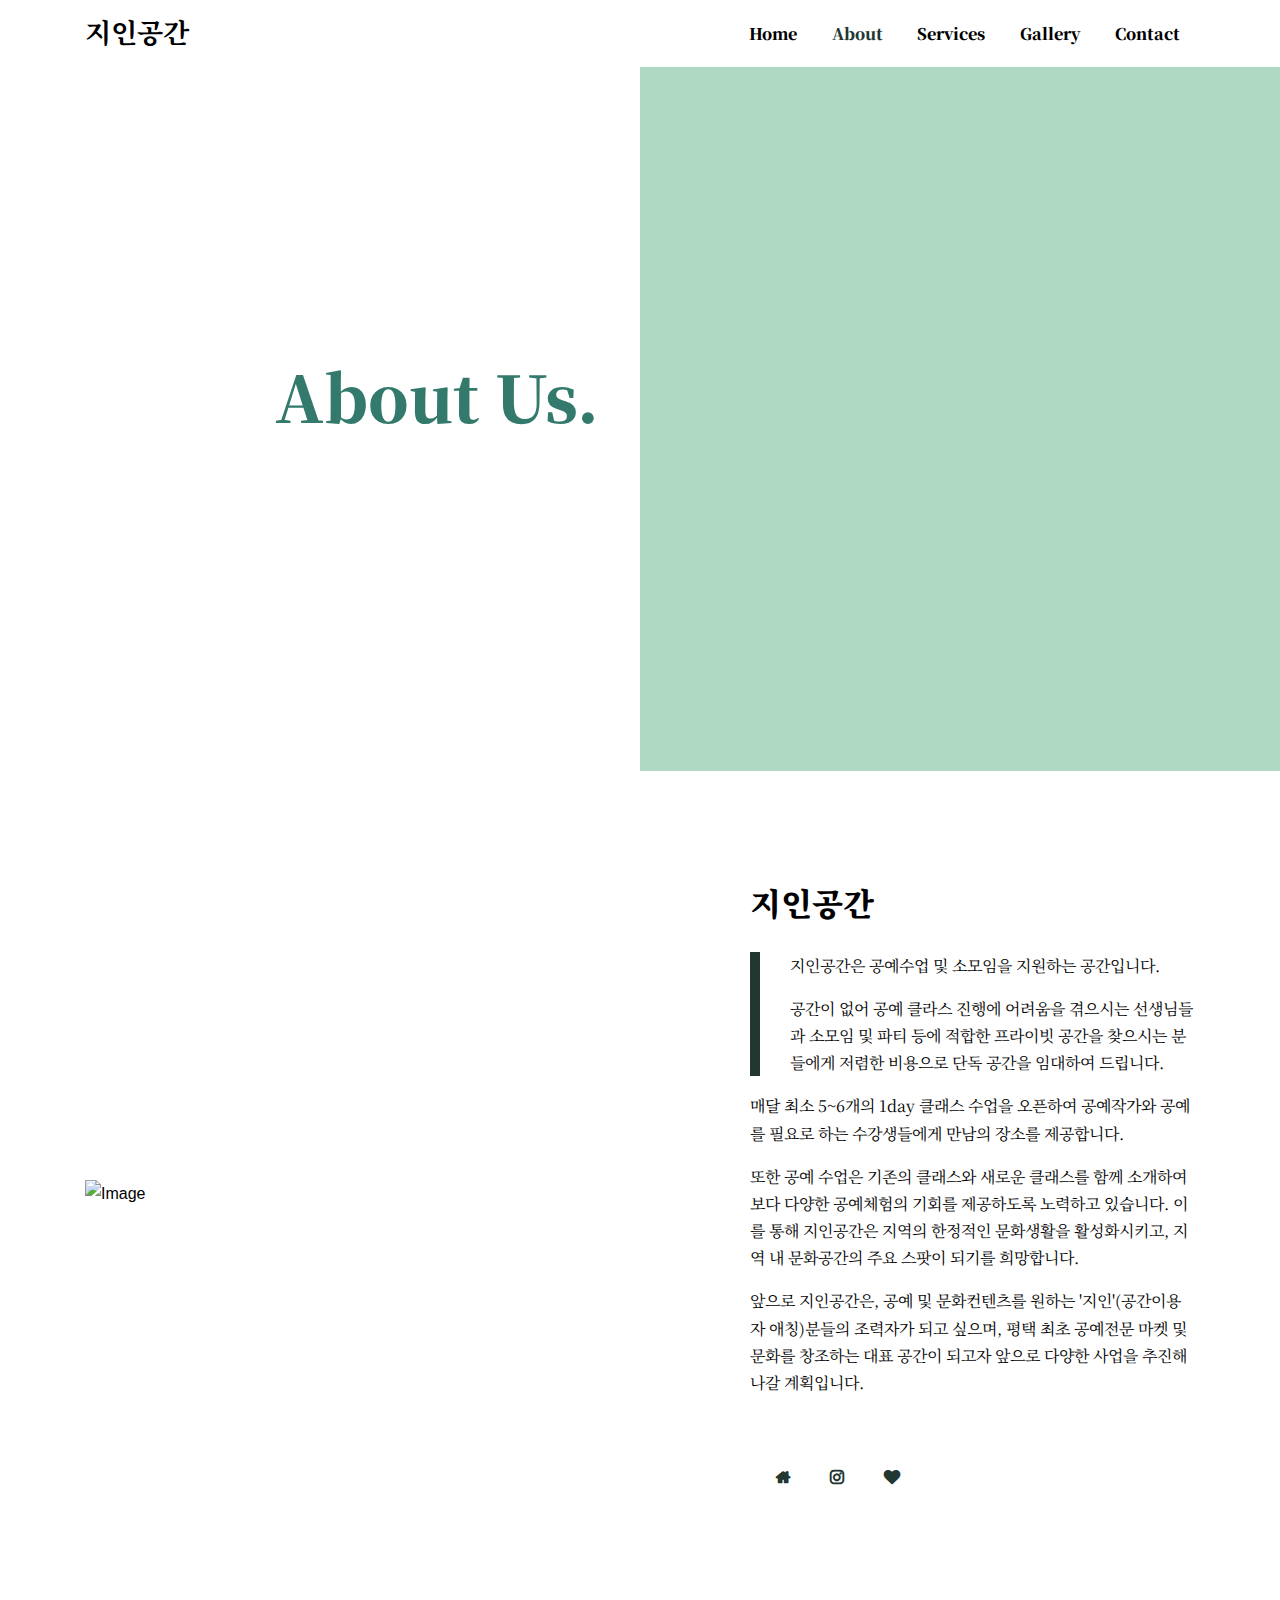
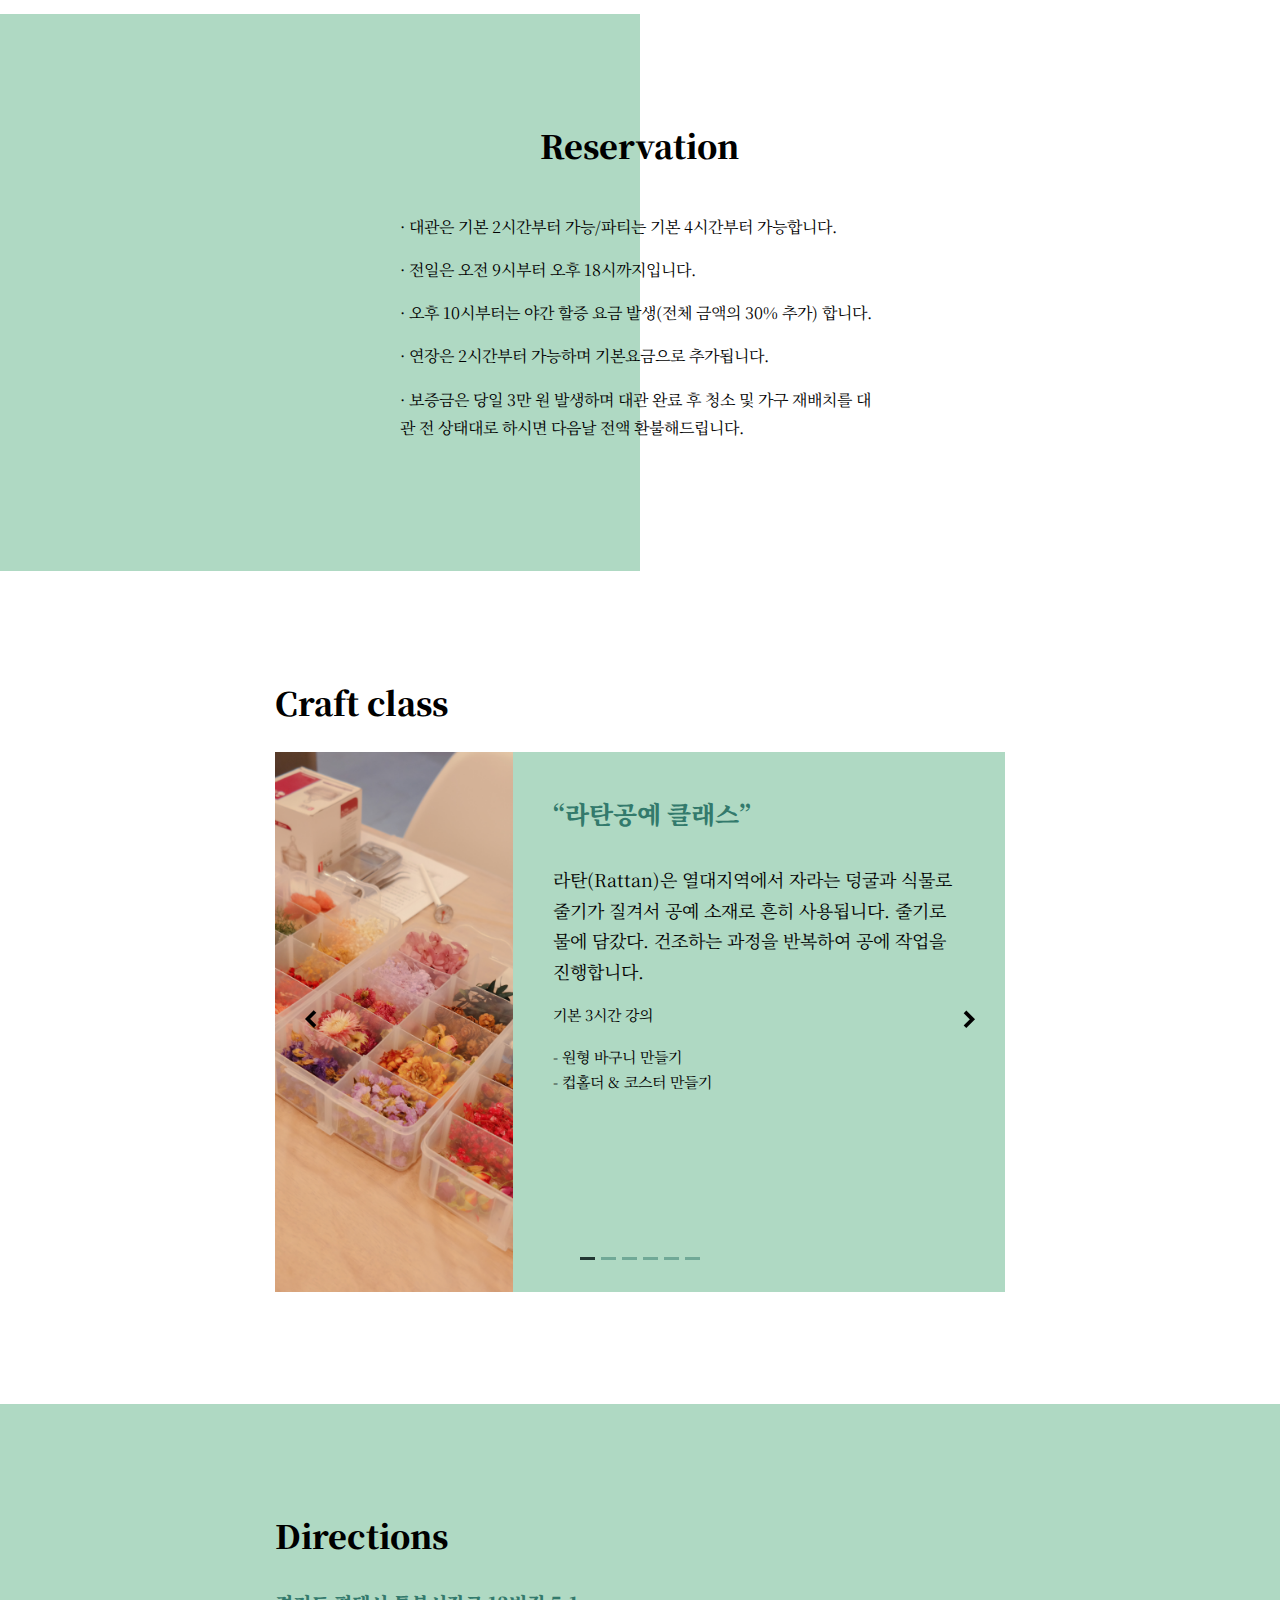
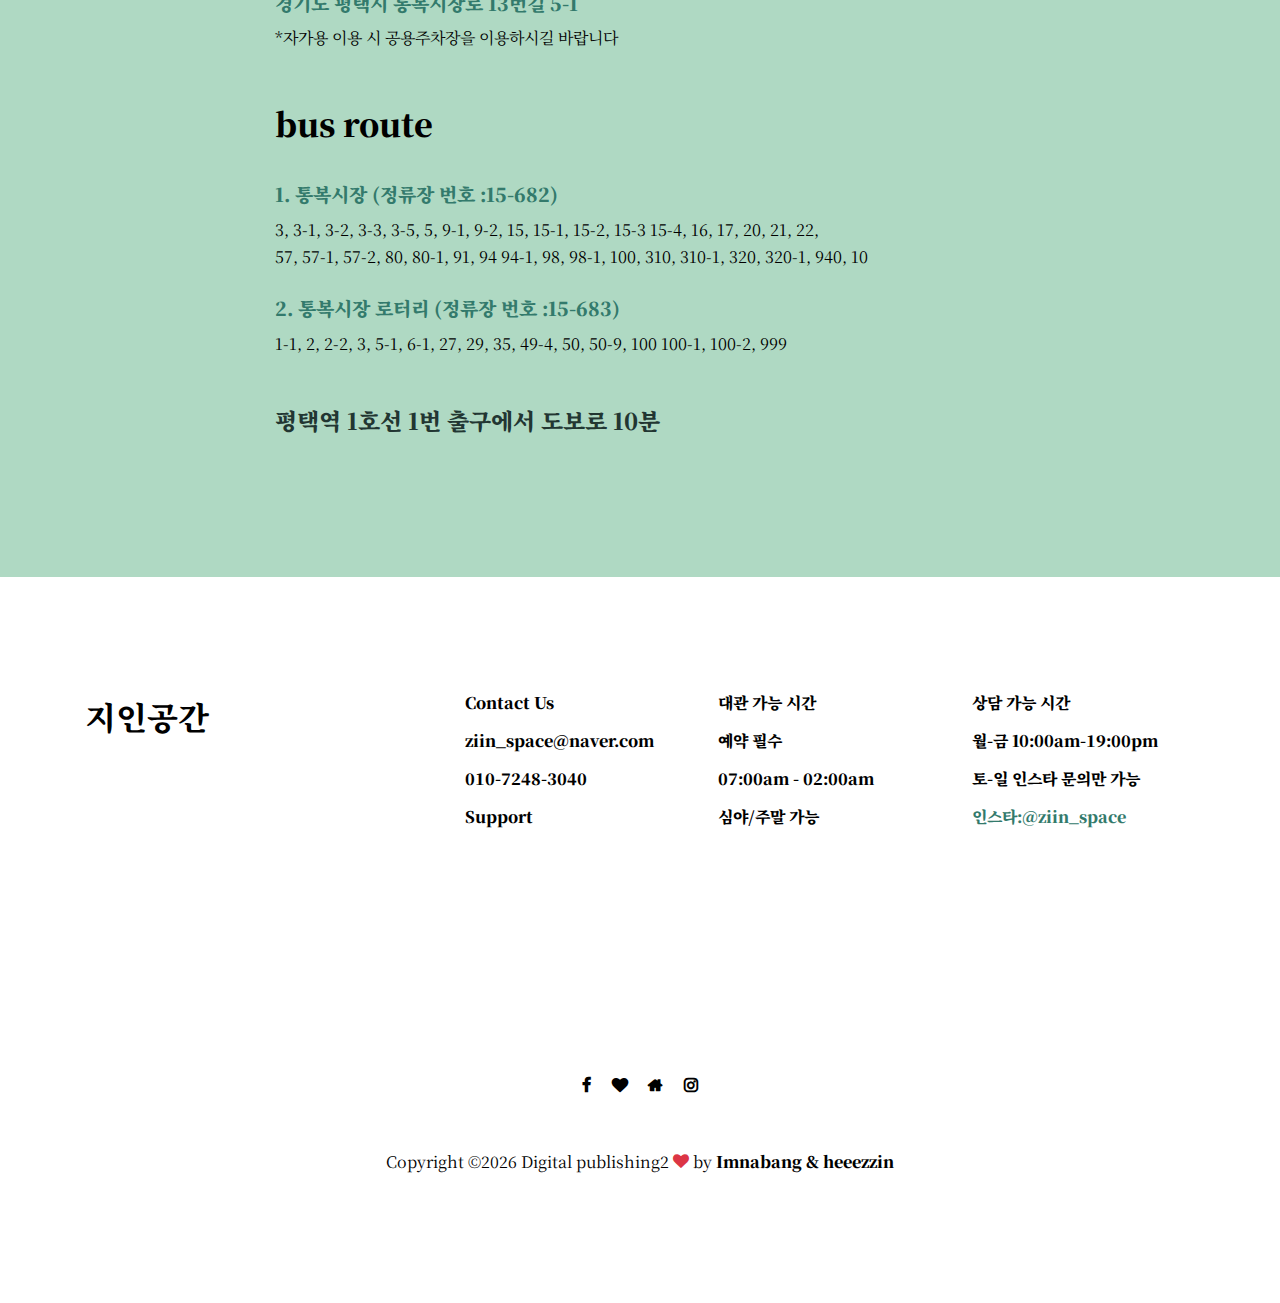
==== commit fc0eef85: "Update about.html" ====
--- a/about.html
+++ b/about.html
@@ -326,15 +326,16 @@
       </div>
     </div>
 
-  <div class="site-section">
+   <div class="site-section">
       <div class="container">
         <div class="row mb-4 text-center">
           <div class="col">
             <a href="https://www.facebook.com/ziinspace.co/"><span class="m-2 icon-facebook"></span></a>
-            <a href="https://blog.naver.com/ziin_space?Redirect=Log&logNo=221697434120"><span class="m-2 icon-home"></span></a>
+           <a href="https://ziinspace0923.modoo.at/"><span class="m-2 icon-heart"></span></a>
+            <a href="https://blog.naver.com/ziin_space"><span class="m-2 icon-home"></span></a>
             <a href="https://www.instagram.com/ziin_space/" ><span class="m-2 icon-instagram"></span></a>
-            <a href="https://ziinspace0923.modoo.at/"><span class="m-2 icon-heart"></span></a>
             
+             
           </div>
         </div>
         <div class="row mt-5 justify-content-center">
--- a/fonts/icomoon/style.css
+++ b/fonts/icomoon/style.css
@@ -0,0 +1,4919 @@
+@font-face {
+  font-family: 'icomoon';
+  src:  url('fonts/icomoon.eot?10si43');
+  src:  url('fonts/icomoon.eot?10si43#iefix') format('embedded-opentype'),
+    url('fonts/icomoon.ttf?10si43') format('truetype'),
+    url('fonts/icomoon.woff?10si43') format('woff'),
+    url('fonts/icomoon.svg?10si43#icomoon') format('svg');
+  font-weight: normal;
+  font-style: normal;
+}
+
+[class^="icon-"], [class*=" icon-"] {
+  /* use !important to prevent issues with browser extensions that change fonts */
+  font-family: 'icomoon' !important;
+  speak: none;
+  font-style: normal;
+  font-weight: normal;
+  font-variant: normal;
+  text-transform: none;
+  line-height: 1;
+
+  /* Better Font Rendering =========== */
+  -webkit-font-smoothing: antialiased;
+  -moz-osx-font-smoothing: grayscale;
+}
+
+.icon-asterisk:before {
+  content: "\f069";
+}
+.icon-plus:before {
+  content: "\f067";
+}
+.icon-question:before {
+  content: "\f128";
+}
+.icon-minus:before {
+  content: "\f068";
+}
+.icon-glass:before {
+  content: "\f000";
+}
+.icon-music:before {
+  content: "\f001";
+}
+.icon-search:before {
+  content: "\f002";
+}
+.icon-envelope-o:before {
+  content: "\f003";
+}
+.icon-heart:before {
+  content: "\f004";
+}
+.icon-star:before {
+  content: "\f005";
+}
+.icon-star-o:before {
+  content: "\f006";
+}
+.icon-user:before {
+  content: "\f007";
+}
+.icon-film:before {
+  content: "\f008";
+}
+.icon-th-large:before {
+  content: "\f009";
+}
+.icon-th:before {
+  content: "\f00a";
+}
+.icon-th-list:before {
+  content: "\f00b";
+}
+.icon-check:before {
+  content: "\f00c";
+}
+.icon-close:before {
+  content: "\f00d";
+}
+.icon-remove:before {
+  content: "\f00d";
+}
+.icon-times:before {
+  content: "\f00d";
+}
+.icon-search-plus:before {
+  content: "\f00e";
+}
+.icon-search-minus:before {
+  content: "\f010";
+}
+.icon-power-off:before {
+  content: "\f011";
+}
+.icon-signal:before {
+  content: "\f012";
+}
+.icon-cog:before {
+  content: "\f013";
+}
+.icon-gear:before {
+  content: "\f013";
+}
+.icon-trash-o:before {
+  content: "\f014";
+}
+.icon-home:before {
+  content: "\f015";
+}
+.icon-file-o:before {
+  content: "\f016";
+}
+.icon-clock-o:before {
+  content: "\f017";
+}
+.icon-road:before {
+  content: "\f018";
+}
+.icon-download:before {
+  content: "\f019";
+}
+.icon-arrow-circle-o-down:before {
+  content: "\f01a";
+}
+.icon-arrow-circle-o-up:before {
+  content: "\f01b";
+}
+.icon-inbox:before {
+  content: "\f01c";
+}
+.icon-play-circle-o:before {
+  content: "\f01d";
+}
+.icon-repeat:before {
+  content: "\f01e";
+}
+.icon-rotate-right:before {
+  content: "\f01e";
+}
+.icon-refresh:before {
+  content: "\f021";
+}
+.icon-list-alt:before {
+  content: "\f022";
+}
+.icon-lock:before {
+  content: "\f023";
+}
+.icon-flag:before {
+  content: "\f024";
+}
+.icon-headphones:before {
+  content: "\f025";
+}
+.icon-volume-off:before {
+  content: "\f026";
+}
+.icon-volume-down:before {
+  content: "\f027";
+}
+.icon-volume-up:before {
+  content: "\f028";
+}
+.icon-qrcode:before {
+  content: "\f029";
+}
+.icon-barcode:before {
+  content: "\f02a";
+}
+.icon-tag:before {
+  content: "\f02b";
+}
+.icon-tags:before {
+  content: "\f02c";
+}
+.icon-book:before {
+  content: "\f02d";
+}
+.icon-bookmark:before {
+  content: "\f02e";
+}
+.icon-print:before {
+  content: "\f02f";
+}
+.icon-camera:before {
+  content: "\f030";
+}
+.icon-font:before {
+  content: "\f031";
+}
+.icon-bold:before {
+  content: "\f032";
+}
+.icon-italic:before {
+  content: "\f033";
+}
+.icon-text-height:before {
+  content: "\f034";
+}
+.icon-text-width:before {
+  content: "\f035";
+}
+.icon-align-left:before {
+  content: "\f036";
+}
+.icon-align-center:before {
+  content: "\f037";
+}
+.icon-align-right:before {
+  content: "\f038";
+}
+.icon-align-justify:before {
+  content: "\f039";
+}
+.icon-list:before {
+  content: "\f03a";
+}
+.icon-dedent:before {
+  content: "\f03b";
+}
+.icon-outdent:before {
+  content: "\f03b";
+}
+.icon-indent:before {
+  content: "\f03c";
+}
+.icon-video-camera:before {
+  content: "\f03d";
+}
+.icon-image:before {
+  content: "\f03e";
+}
+.icon-photo:before {
+  content: "\f03e";
+}
+.icon-picture-o:before {
+  content: "\f03e";
+}
+.icon-pencil:before {
+  content: "\f040";
+}
+.icon-map-marker:before {
+  content: "\f041";
+}
+.icon-adjust:before {
+  content: "\f042";
+}
+.icon-tint:before {
+  content: "\f043";
+}
+.icon-edit:before {
+  content: "\f044";
+}
+.icon-pencil-square-o:before {
+  content: "\f044";
+}
+.icon-share-square-o:before {
+  content: "\f045";
+}
+.icon-check-square-o:before {
+  content: "\f046";
+}
+.icon-arrows:before {
+  content: "\f047";
+}
+.icon-step-backward:before {
+  content: "\f048";
+}
+.icon-fast-backward:before {
+  content: "\f049";
+}
+.icon-backward:before {
+  content: "\f04a";
+}
+.icon-play:before {
+  content: "\f04b";
+}
+.icon-pause:before {
+  content: "\f04c";
+}
+.icon-stop:before {
+  content: "\f04d";
+}
+.icon-forward:before {
+  content: "\f04e";
+}
+.icon-fast-forward:before {
+  content: "\f050";
+}
+.icon-step-forward:before {
+  content: "\f051";
+}
+.icon-eject:before {
+  content: "\f052";
+}
+.icon-chevron-left:before {
+  content: "\f053";
+}
+.icon-chevron-right:before {
+  content: "\f054";
+}
+.icon-plus-circle:before {
+  content: "\f055";
+}
+.icon-minus-circle:before {
+  content: "\f056";
+}
+.icon-times-circle:before {
+  content: "\f057";
+}
+.icon-check-circle:before {
+  content: "\f058";
+}
+.icon-question-circle:before {
+  content: "\f059";
+}
+.icon-info-circle:before {
+  content: "\f05a";
+}
+.icon-crosshairs:before {
+  content: "\f05b";
+}
+.icon-times-circle-o:before {
+  content: "\f05c";
+}
+.icon-check-circle-o:before {
+  content: "\f05d";
+}
+.icon-ban:before {
+  content: "\f05e";
+}
+.icon-arrow-left:before {
+  content: "\f060";
+}
+.icon-arrow-right:before {
+  content: "\f061";
+}
+.icon-arrow-up:before {
+  content: "\f062";
+}
+.icon-arrow-down:before {
+  content: "\f063";
+}
+.icon-mail-forward:before {
+  content: "\f064";
+}
+.icon-share:before {
+  content: "\f064";
+}
+.icon-expand:before {
+  content: "\f065";
+}
+.icon-compress:before {
+  content: "\f066";
+}
+.icon-exclamation-circle:before {
+  content: "\f06a";
+}
+.icon-gift:before {
+  content: "\f06b";
+}
+.icon-leaf:before {
+  content: "\f06c";
+}
+.icon-fire:before {
+  content: "\f06d";
+}
+.icon-eye:before {
+  content: "\f06e";
+}
+.icon-eye-slash:before {
+  content: "\f070";
+}
+.icon-exclamation-triangle:before {
+  content: "\f071";
+}
+.icon-warning:before {
+  content: "\f071";
+}
+.icon-plane:before {
+  content: "\f072";
+}
+.icon-calendar:before {
+  content: "\f073";
+}
+.icon-random:before {
+  content: "\f074";
+}
+.icon-comment:before {
+  content: "\f075";
+}
+.icon-magnet:before {
+  content: "\f076";
+}
+.icon-chevron-up:before {
+  content: "\f077";
+}
+.icon-chevron-down:before {
+  content: "\f078";
+}
+.icon-retweet:before {
+  content: "\f079";
+}
+.icon-shopping-cart:before {
+  content: "\f07a";
+}
+.icon-folder:before {
+  content: "\f07b";
+}
+.icon-folder-open:before {
+  content: "\f07c";
+}
+.icon-arrows-v:before {
+  content: "\f07d";
+}
+.icon-arrows-h:before {
+  content: "\f07e";
+}
+.icon-bar-chart:before {
+  content: "\f080";
+}
+.icon-bar-chart-o:before {
+  content: "\f080";
+}
+.icon-twitter-square:before {
+  content: "\f081";
+}
+.icon-facebook-square:before {
+  content: "\f082";
+}
+.icon-camera-retro:before {
+  content: "\f083";
+}
+.icon-key:before {
+  content: "\f084";
+}
+.icon-cogs:before {
+  content: "\f085";
+}
+.icon-gears:before {
+  content: "\f085";
+}
+.icon-comments:before {
+  content: "\f086";
+}
+.icon-thumbs-o-up:before {
+  content: "\f087";
+}
+.icon-thumbs-o-down:before {
+  content: "\f088";
+}
+.icon-star-half:before {
+  content: "\f089";
+}
+.icon-heart-o:before {
+  content: "\f08a";
+}
+.icon-sign-out:before {
+  content: "\f08b";
+}
+.icon-linkedin-square:before {
+  content: "\f08c";
+}
+.icon-thumb-tack:before {
+  content: "\f08d";
+}
+.icon-external-link:before {
+  content: "\f08e";
+}
+.icon-sign-in:before {
+  content: "\f090";
+}
+.icon-trophy:before {
+  content: "\f091";
+}
+.icon-github-square:before {
+  content: "\f092";
+}
+.icon-upload:before {
+  content: "\f093";
+}
+.icon-lemon-o:before {
+  content: "\f094";
+}
+.icon-phone:before {
+  content: "\f095";
+}
+.icon-square-o:before {
+  content: "\f096";
+}
+.icon-bookmark-o:before {
+  content: "\f097";
+}
+.icon-phone-square:before {
+  content: "\f098";
+}
+.icon-twitter:before {
+  content: "\f099";
+}
+.icon-facebook:before {
+  content: "\f09a";
+}
+.icon-facebook-f:before {
+  content: "\f09a";
+}
+.icon-github:before {
+  content: "\f09b";
+}
+.icon-unlock:before {
+  content: "\f09c";
+}
+.icon-credit-card:before {
+  content: "\f09d";
+}
+.icon-feed:before {
+  content: "\f09e";
+}
+.icon-rss:before {
+  content: "\f09e";
+}
+.icon-hdd-o:before {
+  content: "\f0a0";
+}
+.icon-bullhorn:before {
+  content: "\f0a1";
+}
+.icon-bell-o:before {
+  content: "\f0a2";
+}
+.icon-certificate:before {
+  content: "\f0a3";
+}
+.icon-hand-o-right:before {
+  content: "\f0a4";
+}
+.icon-hand-o-left:before {
+  content: "\f0a5";
+}
+.icon-hand-o-up:before {
+  content: "\f0a6";
+}
+.icon-hand-o-down:before {
+  content: "\f0a7";
+}
+.icon-arrow-circle-left:before {
+  content: "\f0a8";
+}
+.icon-arrow-circle-right:before {
+  content: "\f0a9";
+}
+.icon-arrow-circle-up:before {
+  content: "\f0aa";
+}
+.icon-arrow-circle-down:before {
+  content: "\f0ab";
+}
+.icon-globe:before {
+  content: "\f0ac";
+}
+.icon-wrench:before {
+  content: "\f0ad";
+}
+.icon-tasks:before {
+  content: "\f0ae";
+}
+.icon-filter:before {
+  content: "\f0b0";
+}
+.icon-briefcase:before {
+  content: "\f0b1";
+}
+.icon-arrows-alt:before {
+  content: "\f0b2";
+}
+.icon-group:before {
+  content: "\f0c0";
+}
+.icon-users:before {
+  content: "\f0c0";
+}
+.icon-chain:before {
+  content: "\f0c1";
+}
+.icon-link:before {
+  content: "\f0c1";
+}
+.icon-cloud:before {
+  content: "\f0c2";
+}
+.icon-flask:before {
+  content: "\f0c3";
+}
+.icon-cut:before {
+  content: "\f0c4";
+}
+.icon-scissors:before {
+  content: "\f0c4";
+}
+.icon-copy:before {
+  content: "\f0c5";
+}
+.icon-files-o:before {
+  content: "\f0c5";
+}
+.icon-paperclip:before {
+  content: "\f0c6";
+}
+.icon-floppy-o:before {
+  content: "\f0c7";
+}
+.icon-save:before {
+  content: "\f0c7";
+}
+.icon-square:before {
+  content: "\f0c8";
+}
+.icon-bars:before {
+  content: "\f0c9";
+}
+.icon-navicon:before {
+  content: "\f0c9";
+}
+.icon-reorder:before {
+  content: "\f0c9";
+}
+.icon-list-ul:before {
+  content: "\f0ca";
+}
+.icon-list-ol:before {
+  content: "\f0cb";
+}
+.icon-strikethrough:before {
+  content: "\f0cc";
+}
+.icon-underline:before {
+  content: "\f0cd";
+}
+.icon-table:before {
+  content: "\f0ce";
+}
+.icon-magic:before {
+  content: "\f0d0";
+}
+.icon-truck:before {
+  content: "\f0d1";
+}
+.icon-pinterest:before {
+  content: "\f0d2";
+}
+.icon-pinterest-square:before {
+  content: "\f0d3";
+}
+.icon-google-plus-square:before {
+  content: "\f0d4";
+}
+.icon-google-plus:before {
+  content: "\f0d5";
+}
+.icon-money:before {
+  content: "\f0d6";
+}
+.icon-caret-down:before {
+  content: "\f0d7";
+}
+.icon-caret-up:before {
+  content: "\f0d8";
+}
+.icon-caret-left:before {
+  content: "\f0d9";
+}
+.icon-caret-right:before {
+  content: "\f0da";
+}
+.icon-columns:before {
+  content: "\f0db";
+}
+.icon-sort:before {
+  content: "\f0dc";
+}
+.icon-unsorted:before {
+  content: "\f0dc";
+}
+.icon-sort-desc:before {
+  content: "\f0dd";
+}
+.icon-sort-down:before {
+  content: "\f0dd";
+}
+.icon-sort-asc:before {
+  content: "\f0de";
+}
+.icon-sort-up:before {
+  content: "\f0de";
+}
+.icon-envelope:before {
+  content: "\f0e0";
+}
+.icon-linkedin:before {
+  content: "\f0e1";
+}
+.icon-rotate-left:before {
+  content: "\f0e2";
+}
+.icon-undo:before {
+  content: "\f0e2";
+}
+.icon-gavel:before {
+  content: "\f0e3";
+}
+.icon-legal:before {
+  content: "\f0e3";
+}
+.icon-dashboard:before {
+  content: "\f0e4";
+}
+.icon-tachometer:before {
+  content: "\f0e4";
+}
+.icon-comment-o:before {
+  content: "\f0e5";
+}
+.icon-comments-o:before {
+  content: "\f0e6";
+}
+.icon-bolt:before {
+  content: "\f0e7";
+}
+.icon-flash:before {
+  content: "\f0e7";
+}
+.icon-sitemap:before {
+  content: "\f0e8";
+}
+.icon-umbrella:before {
+  content: "\f0e9";
+}
+.icon-clipboard:before {
+  content: "\f0ea";
+}
+.icon-paste:before {
+  content: "\f0ea";
+}
+.icon-lightbulb-o:before {
+  content: "\f0eb";
+}
+.icon-exchange:before {
+  content: "\f0ec";
+}
+.icon-cloud-download:before {
+  content: "\f0ed";
+}
+.icon-cloud-upload:before {
+  content: "\f0ee";
+}
+.icon-user-md:before {
+  content: "\f0f0";
+}
+.icon-stethoscope:before {
+  content: "\f0f1";
+}
+.icon-suitcase:before {
+  content: "\f0f2";
+}
+.icon-bell:before {
+  content: "\f0f3";
+}
+.icon-coffee:before {
+  content: "\f0f4";
+}
+.icon-cutlery:before {
+  content: "\f0f5";
+}
+.icon-file-text-o:before {
+  content: "\f0f6";
+}
+.icon-building-o:before {
+  content: "\f0f7";
+}
+.icon-hospital-o:before {
+  content: "\f0f8";
+}
+.icon-ambulance:before {
+  content: "\f0f9";
+}
+.icon-medkit:before {
+  content: "\f0fa";
+}
+.icon-fighter-jet:before {
+  content: "\f0fb";
+}
+.icon-beer:before {
+  content: "\f0fc";
+}
+.icon-h-square:before {
+  content: "\f0fd";
+}
+.icon-plus-square:before {
+  content: "\f0fe";
+}
+.icon-angle-double-left:before {
+  content: "\f100";
+}
+.icon-angle-double-right:before {
+  content: "\f101";
+}
+.icon-angle-double-up:before {
+  content: "\f102";
+}
+.icon-angle-double-down:before {
+  content: "\f103";
+}
+.icon-angle-left:before {
+  content: "\f104";
+}
+.icon-angle-right:before {
+  content: "\f105";
+}
+.icon-angle-up:before {
+  content: "\f106";
+}
+.icon-angle-down:before {
+  content: "\f107";
+}
+.icon-desktop:before {
+  content: "\f108";
+}
+.icon-laptop:before {
+  content: "\f109";
+}
+.icon-tablet:before {
+  content: "\f10a";
+}
+.icon-mobile:before {
+  content: "\f10b";
+}
+.icon-mobile-phone:before {
+  content: "\f10b";
+}
+.icon-circle-o:before {
+  content: "\f10c";
+}
+.icon-quote-left:before {
+  content: "\f10d";
+}
+.icon-quote-right:before {
+  content: "\f10e";
+}
+.icon-spinner:before {
+  content: "\f110";
+}
+.icon-circle:before {
+  content: "\f111";
+}
+.icon-mail-reply:before {
+  content: "\f112";
+}
+.icon-reply:before {
+  content: "\f112";
+}
+.icon-github-alt:before {
+  content: "\f113";
+}
+.icon-folder-o:before {
+  content: "\f114";
+}
+.icon-folder-open-o:before {
+  content: "\f115";
+}
+.icon-smile-o:before {
+  content: "\f118";
+}
+.icon-frown-o:before {
+  content: "\f119";
+}
+.icon-meh-o:before {
+  content: "\f11a";
+}
+.icon-gamepad:before {
+  content: "\f11b";
+}
+.icon-keyboard-o:before {
+  content: "\f11c";
+}
+.icon-flag-o:before {
+  content: "\f11d";
+}
+.icon-flag-checkered:before {
+  content: "\f11e";
+}
+.icon-terminal:before {
+  content: "\f120";
+}
+.icon-code:before {
+  content: "\f121";
+}
+.icon-mail-reply-all:before {
+  content: "\f122";
+}
+.icon-reply-all:before {
+  content: "\f122";
+}
+.icon-star-half-empty:before {
+  content: "\f123";
+}
+.icon-star-half-full:before {
+  content: "\f123";
+}
+.icon-star-half-o:before {
+  content: "\f123";
+}
+.icon-location-arrow:before {
+  content: "\f124";
+}
+.icon-crop:before {
+  content: "\f125";
+}
+.icon-code-fork:before {
+  content: "\f126";
+}
+.icon-chain-broken:before {
+  content: "\f127";
+}
+.icon-unlink:before {
+  content: "\f127";
+}
+.icon-info:before {
+  content: "\f129";
+}
+.icon-exclamation:before {
+  content: "\f12a";
+}
+.icon-superscript:before {
+  content: "\f12b";
+}
+.icon-subscript:before {
+  content: "\f12c";
+}
+.icon-eraser:before {
+  content: "\f12d";
+}
+.icon-puzzle-piece:before {
+  content: "\f12e";
+}
+.icon-microphone:before {
+  content: "\f130";
+}
+.icon-microphone-slash:before {
+  content: "\f131";
+}
+.icon-shield:before {
+  content: "\f132";
+}
+.icon-calendar-o:before {
+  content: "\f133";
+}
+.icon-fire-extinguisher:before {
+  content: "\f134";
+}
+.icon-rocket:before {
+  content: "\f135";
+}
+.icon-maxcdn:before {
+  content: "\f136";
+}
+.icon-chevron-circle-left:before {
+  content: "\f137";
+}
+.icon-chevron-circle-right:before {
+  content: "\f138";
+}
+.icon-chevron-circle-up:before {
+  content: "\f139";
+}
+.icon-chevron-circle-down:before {
+  content: "\f13a";
+}
+.icon-html5:before {
+  content: "\f13b";
+}
+.icon-css3:before {
+  content: "\f13c";
+}
+.icon-anchor:before {
+  content: "\f13d";
+}
+.icon-unlock-alt:before {
+  content: "\f13e";
+}
+.icon-bullseye:before {
+  content: "\f140";
+}
+.icon-ellipsis-h:before {
+  content: "\f141";
+}
+.icon-ellipsis-v:before {
+  content: "\f142";
+}
+.icon-rss-square:before {
+  content: "\f143";
+}
+.icon-play-circle:before {
+  content: "\f144";
+}
+.icon-ticket:before {
+  content: "\f145";
+}
+.icon-minus-square:before {
+  content: "\f146";
+}
+.icon-minus-square-o:before {
+  content: "\f147";
+}
+.icon-level-up:before {
+  content: "\f148";
+}
+.icon-level-down:before {
+  content: "\f149";
+}
+.icon-check-square:before {
+  content: "\f14a";
+}
+.icon-pencil-square:before {
+  content: "\f14b";
+}
+.icon-external-link-square:before {
+  content: "\f14c";
+}
+.icon-share-square:before {
+  content: "\f14d";
+}
+.icon-compass:before {
+  content: "\f14e";
+}
+.icon-caret-square-o-down:before {
+  content: "\f150";
+}
+.icon-toggle-down:before {
+  content: "\f150";
+}
+.icon-caret-square-o-up:before {
+  content: "\f151";
+}
+.icon-toggle-up:before {
+  content: "\f151";
+}
+.icon-caret-square-o-right:before {
+  content: "\f152";
+}
+.icon-toggle-right:before {
+  content: "\f152";
+}
+.icon-eur:before {
+  content: "\f153";
+}
+.icon-euro:before {
+  content: "\f153";
+}
+.icon-gbp:before {
+  content: "\f154";
+}
+.icon-dollar:before {
+  content: "\f155";
+}
+.icon-usd:before {
+  content: "\f155";
+}
+.icon-inr:before {
+  content: "\f156";
+}
+.icon-rupee:before {
+  content: "\f156";
+}
+.icon-cny:before {
+  content: "\f157";
+}
+.icon-jpy:before {
+  content: "\f157";
+}
+.icon-rmb:before {
+  content: "\f157";
+}
+.icon-yen:before {
+  content: "\f157";
+}
+.icon-rouble:before {
+  content: "\f158";
+}
+.icon-rub:before {
+  content: "\f158";
+}
+.icon-ruble:before {
+  content: "\f158";
+}
+.icon-krw:before {
+  content: "\f159";
+}
+.icon-won:before {
+  content: "\f159";
+}
+.icon-bitcoin:before {
+  content: "\f15a";
+}
+.icon-btc:before {
+  content: "\f15a";
+}
+.icon-file:before {
+  content: "\f15b";
+}
+.icon-file-text:before {
+  content: "\f15c";
+}
+.icon-sort-alpha-asc:before {
+  content: "\f15d";
+}
+.icon-sort-alpha-desc:before {
+  content: "\f15e";
+}
+.icon-sort-amount-asc:before {
+  content: "\f160";
+}
+.icon-sort-amount-desc:before {
+  content: "\f161";
+}
+.icon-sort-numeric-asc:before {
+  content: "\f162";
+}
+.icon-sort-numeric-desc:before {
+  content: "\f163";
+}
+.icon-thumbs-up:before {
+  content: "\f164";
+}
+.icon-thumbs-down:before {
+  content: "\f165";
+}
+.icon-youtube-square:before {
+  content: "\f166";
+}
+.icon-youtube:before {
+  content: "\f167";
+}
+.icon-xing:before {
+  content: "\f168";
+}
+.icon-xing-square:before {
+  content: "\f169";
+}
+.icon-youtube-play:before {
+  content: "\f16a";
+}
+.icon-dropbox:before {
+  content: "\f16b";
+}
+.icon-stack-overflow:before {
+  content: "\f16c";
+}
+.icon-instagram:before {
+  content: "\f16d";
+}
+.icon-flickr:before {
+  content: "\f16e";
+}
+.icon-adn:before {
+  content: "\f170";
+}
+.icon-bitbucket:before {
+  content: "\f171";
+}
+.icon-bitbucket-square:before {
+  content: "\f172";
+}
+.icon-tumblr:before {
+  content: "\f173";
+}
+.icon-tumblr-square:before {
+  content: "\f174";
+}
+.icon-long-arrow-down:before {
+  content: "\f175";
+}
+.icon-long-arrow-up:before {
+  content: "\f176";
+}
+.icon-long-arrow-left:before {
+  content: "\f177";
+}
+.icon-long-arrow-right:before {
+  content: "\f178";
+}
+.icon-apple:before {
+  content: "\f179";
+}
+.icon-windows:before {
+  content: "\f17a";
+}
+.icon-android:before {
+  content: "\f17b";
+}
+.icon-linux:before {
+  content: "\f17c";
+}
+.icon-dribbble:before {
+  content: "\f17d";
+}
+.icon-skype:before {
+  content: "\f17e";
+}
+.icon-foursquare:before {
+  content: "\f180";
+}
+.icon-trello:before {
+  content: "\f181";
+}
+.icon-female:before {
+  content: "\f182";
+}
+.icon-male:before {
+  content: "\f183";
+}
+.icon-gittip:before {
+  content: "\f184";
+}
+.icon-gratipay:before {
+  content: "\f184";
+}
+.icon-sun-o:before {
+  content: "\f185";
+}
+.icon-moon-o:before {
+  content: "\f186";
+}
+.icon-archive:before {
+  content: "\f187";
+}
+.icon-bug:before {
+  content: "\f188";
+}
+.icon-vk:before {
+  content: "\f189";
+}
+.icon-weibo:before {
+  content: "\f18a";
+}
+.icon-renren:before {
+  content: "\f18b";
+}
+.icon-pagelines:before {
+  content: "\f18c";
+}
+.icon-stack-exchange:before {
+  content: "\f18d";
+}
+.icon-arrow-circle-o-right:before {
+  content: "\f18e";
+}
+.icon-arrow-circle-o-left:before {
+  content: "\f190";
+}
+.icon-caret-square-o-left:before {
+  content: "\f191";
+}
+.icon-toggle-left:before {
+  content: "\f191";
+}
+.icon-dot-circle-o:before {
+  content: "\f192";
+}
+.icon-wheelchair:before {
+  content: "\f193";
+}
+.icon-vimeo-square:before {
+  content: "\f194";
+}
+.icon-try:before {
+  content: "\f195";
+}
+.icon-turkish-lira:before {
+  content: "\f195";
+}
+.icon-plus-square-o:before {
+  content: "\f196";
+}
+.icon-space-shuttle:before {
+  content: "\f197";
+}
+.icon-slack:before {
+  content: "\f198";
+}
+.icon-envelope-square:before {
+  content: "\f199";
+}
+.icon-wordpress:before {
+  content: "\f19a";
+}
+.icon-openid:before {
+  content: "\f19b";
+}
+.icon-bank:before {
+  content: "\f19c";
+}
+.icon-institution:before {
+  content: "\f19c";
+}
+.icon-university:before {
+  content: "\f19c";
+}
+.icon-graduation-cap:before {
+  content: "\f19d";
+}
+.icon-mortar-board:before {
+  content: "\f19d";
+}
+.icon-yahoo:before {
+  content: "\f19e";
+}
+.icon-google:before {
+  content: "\f1a0";
+}
+.icon-reddit:before {
+  content: "\f1a1";
+}
+.icon-reddit-square:before {
+  content: "\f1a2";
+}
+.icon-stumbleupon-circle:before {
+  content: "\f1a3";
+}
+.icon-stumbleupon:before {
+  content: "\f1a4";
+}
+.icon-delicious:before {
+  content: "\f1a5";
+}
+.icon-digg:before {
+  content: "\f1a6";
+}
+.icon-pied-piper-pp:before {
+  content: "\f1a7";
+}
+.icon-pied-piper-alt:before {
+  content: "\f1a8";
+}
+.icon-drupal:before {
+  content: "\f1a9";
+}
+.icon-joomla:before {
+  content: "\f1aa";
+}
+.icon-language:before {
+  content: "\f1ab";
+}
+.icon-fax:before {
+  content: "\f1ac";
+}
+.icon-building:before {
+  content: "\f1ad";
+}
+.icon-child:before {
+  content: "\f1ae";
+}
+.icon-paw:before {
+  content: "\f1b0";
+}
+.icon-spoon:before {
+  content: "\f1b1";
+}
+.icon-cube:before {
+  content: "\f1b2";
+}
+.icon-cubes:before {
+  content: "\f1b3";
+}
+.icon-behance:before {
+  content: "\f1b4";
+}
+.icon-behance-square:before {
+  content: "\f1b5";
+}
+.icon-steam:before {
+  content: "\f1b6";
+}
+.icon-steam-square:before {
+  content: "\f1b7";
+}
+.icon-recycle:before {
+  content: "\f1b8";
+}
+.icon-automobile:before {
+  content: "\f1b9";
+}
+.icon-car:before {
+  content: "\f1b9";
+}
+.icon-cab:before {
+  content: "\f1ba";
+}
+.icon-taxi:before {
+  content: "\f1ba";
+}
+.icon-tree:before {
+  content: "\f1bb";
+}
+.icon-spotify:before {
+  content: "\f1bc";
+}
+.icon-deviantart:before {
+  content: "\f1bd";
+}
+.icon-soundcloud:before {
+  content: "\f1be";
+}
+.icon-database:before {
+  content: "\f1c0";
+}
+.icon-file-pdf-o:before {
+  content: "\f1c1";
+}
+.icon-file-word-o:before {
+  content: "\f1c2";
+}
+.icon-file-excel-o:before {
+  content: "\f1c3";
+}
+.icon-file-powerpoint-o:before {
+  content: "\f1c4";
+}
+.icon-file-image-o:before {
+  content: "\f1c5";
+}
+.icon-file-photo-o:before {
+  content: "\f1c5";
+}
+.icon-file-picture-o:before {
+  content: "\f1c5";
+}
+.icon-file-archive-o:before {
+  content: "\f1c6";
+}
+.icon-file-zip-o:before {
+  content: "\f1c6";
+}
+.icon-file-audio-o:before {
+  content: "\f1c7";
+}
+.icon-file-sound-o:before {
+  content: "\f1c7";
+}
+.icon-file-movie-o:before {
+  content: "\f1c8";
+}
+.icon-file-video-o:before {
+  content: "\f1c8";
+}
+.icon-file-code-o:before {
+  content: "\f1c9";
+}
+.icon-vine:before {
+  content: "\f1ca";
+}
+.icon-codepen:before {
+  content: "\f1cb";
+}
+.icon-jsfiddle:before {
+  content: "\f1cc";
+}
+.icon-life-bouy:before {
+  content: "\f1cd";
+}
+.icon-life-buoy:before {
+  content: "\f1cd";
+}
+.icon-life-ring:before {
+  content: "\f1cd";
+}
+.icon-life-saver:before {
+  content: "\f1cd";
+}
+.icon-support:before {
+  content: "\f1cd";
+}
+.icon-circle-o-notch:before {
+  content: "\f1ce";
+}
+.icon-ra:before {
+  content: "\f1d0";
+}
+.icon-rebel:before {
+  content: "\f1d0";
+}
+.icon-resistance:before {
+  content: "\f1d0";
+}
+.icon-empire:before {
+  content: "\f1d1";
+}
+.icon-ge:before {
+  content: "\f1d1";
+}
+.icon-git-square:before {
+  content: "\f1d2";
+}
+.icon-git:before {
+  content: "\f1d3";
+}
+.icon-hacker-news:before {
+  content: "\f1d4";
+}
+.icon-y-combinator-square:before {
+  content: "\f1d4";
+}
+.icon-yc-square:before {
+  content: "\f1d4";
+}
+.icon-tencent-weibo:before {
+  content: "\f1d5";
+}
+.icon-qq:before {
+  content: "\f1d6";
+}
+.icon-wechat:before {
+  content: "\f1d7";
+}
+.icon-weixin:before {
+  content: "\f1d7";
+}
+.icon-paper-plane:before {
+  content: "\f1d8";
+}
+.icon-send:before {
+  content: "\f1d8";
+}
+.icon-paper-plane-o:before {
+  content: "\f1d9";
+}
+.icon-send-o:before {
+  content: "\f1d9";
+}
+.icon-history:before {
+  content: "\f1da";
+}
+.icon-circle-thin:before {
+  content: "\f1db";
+}
+.icon-header:before {
+  content: "\f1dc";
+}
+.icon-paragraph:before {
+  content: "\f1dd";
+}
+.icon-sliders:before {
+  content: "\f1de";
+}
+.icon-share-alt:before {
+  content: "\f1e0";
+}
+.icon-share-alt-square:before {
+  content: "\f1e1";
+}
+.icon-bomb:before {
+  content: "\f1e2";
+}
+.icon-futbol-o:before {
+  content: "\f1e3";
+}
+.icon-soccer-ball-o:before {
+  content: "\f1e3";
+}
+.icon-tty:before {
+  content: "\f1e4";
+}
+.icon-binoculars:before {
+  content: "\f1e5";
+}
+.icon-plug:before {
+  content: "\f1e6";
+}
+.icon-slideshare:before {
+  content: "\f1e7";
+}
+.icon-twitch:before {
+  content: "\f1e8";
+}
+.icon-yelp:before {
+  content: "\f1e9";
+}
+.icon-newspaper-o:before {
+  content: "\f1ea";
+}
+.icon-wifi:before {
+  content: "\f1eb";
+}
+.icon-calculator:before {
+  content: "\f1ec";
+}
+.icon-paypal:before {
+  content: "\f1ed";
+}
+.icon-google-wallet:before {
+  content: "\f1ee";
+}
+.icon-cc-visa:before {
+  content: "\f1f0";
+}
+.icon-cc-mastercard:before {
+  content: "\f1f1";
+}
+.icon-cc-discover:before {
+  content: "\f1f2";
+}
+.icon-cc-amex:before {
+  content: "\f1f3";
+}
+.icon-cc-paypal:before {
+  content: "\f1f4";
+}
+.icon-cc-stripe:before {
+  content: "\f1f5";
+}
+.icon-bell-slash:before {
+  content: "\f1f6";
+}
+.icon-bell-slash-o:before {
+  content: "\f1f7";
+}
+.icon-trash:before {
+  content: "\f1f8";
+}
+.icon-copyright:before {
+  content: "\f1f9";
+}
+.icon-at:before {
+  content: "\f1fa";
+}
+.icon-eyedropper:before {
+  content: "\f1fb";
+}
+.icon-paint-brush:before {
+  content: "\f1fc";
+}
+.icon-birthday-cake:before {
+  content: "\f1fd";
+}
+.icon-area-chart:before {
+  content: "\f1fe";
+}
+.icon-pie-chart:before {
+  content: "\f200";
+}
+.icon-line-chart:before {
+  content: "\f201";
+}
+.icon-lastfm:before {
+  content: "\f202";
+}
+.icon-lastfm-square:before {
+  content: "\f203";
+}
+.icon-toggle-off:before {
+  content: "\f204";
+}
+.icon-toggle-on:before {
+  content: "\f205";
+}
+.icon-bicycle:before {
+  content: "\f206";
+}
+.icon-bus:before {
+  content: "\f207";
+}
+.icon-ioxhost:before {
+  content: "\f208";
+}
+.icon-angellist:before {
+  content: "\f209";
+}
+.icon-cc:before {
+  content: "\f20a";
+}
+.icon-ils:before {
+  content: "\f20b";
+}
+.icon-shekel:before {
+  content: "\f20b";
+}
+.icon-sheqel:before {
+  content: "\f20b";
+}
+.icon-meanpath:before {
+  content: "\f20c";
+}
+.icon-buysellads:before {
+  content: "\f20d";
+}
+.icon-connectdevelop:before {
+  content: "\f20e";
+}
+.icon-dashcube:before {
+  content: "\f210";
+}
+.icon-forumbee:before {
+  content: "\f211";
+}
+.icon-leanpub:before {
+  content: "\f212";
+}
+.icon-sellsy:before {
+  content: "\f213";
+}
+.icon-shirtsinbulk:before {
+  content: "\f214";
+}
+.icon-simplybuilt:before {
+  content: "\f215";
+}
+.icon-skyatlas:before {
+  content: "\f216";
+}
+.icon-cart-plus:before {
+  content: "\f217";
+}
+.icon-cart-arrow-down:before {
+  content: "\f218";
+}
+.icon-diamond:before {
+  content: "\f219";
+}
+.icon-ship:before {
+  content: "\f21a";
+}
+.icon-user-secret:before {
+  content: "\f21b";
+}
+.icon-motorcycle:before {
+  content: "\f21c";
+}
+.icon-street-view:before {
+  content: "\f21d";
+}
+.icon-heartbeat:before {
+  content: "\f21e";
+}
+.icon-venus:before {
+  content: "\f221";
+}
+.icon-mars:before {
+  content: "\f222";
+}
+.icon-mercury:before {
+  content: "\f223";
+}
+.icon-intersex:before {
+  content: "\f224";
+}
+.icon-transgender:before {
+  content: "\f224";
+}
+.icon-transgender-alt:before {
+  content: "\f225";
+}
+.icon-venus-double:before {
+  content: "\f226";
+}
+.icon-mars-double:before {
+  content: "\f227";
+}
+.icon-venus-mars:before {
+  content: "\f228";
+}
+.icon-mars-stroke:before {
+  content: "\f229";
+}
+.icon-mars-stroke-v:before {
+  content: "\f22a";
+}
+.icon-mars-stroke-h:before {
+  content: "\f22b";
+}
+.icon-neuter:before {
+  content: "\f22c";
+}
+.icon-genderless:before {
+  content: "\f22d";
+}
+.icon-facebook-official:before {
+  content: "\f230";
+}
+.icon-pinterest-p:before {
+  content: "\f231";
+}
+.icon-whatsapp:before {
+  content: "\f232";
+}
+.icon-server:before {
+  content: "\f233";
+}
+.icon-user-plus:before {
+  content: "\f234";
+}
+.icon-user-times:before {
+  content: "\f235";
+}
+.icon-bed:before {
+  content: "\f236";
+}
+.icon-hotel:before {
+  content: "\f236";
+}
+.icon-viacoin:before {
+  content: "\f237";
+}
+.icon-train:before {
+  content: "\f238";
+}
+.icon-subway:before {
+  content: "\f239";
+}
+.icon-medium:before {
+  content: "\f23a";
+}
+.icon-y-combinator:before {
+  content: "\f23b";
+}
+.icon-yc:before {
+  content: "\f23b";
+}
+.icon-optin-monster:before {
+  content: "\f23c";
+}
+.icon-opencart:before {
+  content: "\f23d";
+}
+.icon-expeditedssl:before {
+  content: "\f23e";
+}
+.icon-battery:before {
+  content: "\f240";
+}
+.icon-battery-4:before {
+  content: "\f240";
+}
+.icon-battery-full:before {
+  content: "\f240";
+}
+.icon-battery-3:before {
+  content: "\f241";
+}
+.icon-battery-three-quarters:before {
+  content: "\f241";
+}
+.icon-battery-2:before {
+  content: "\f242";
+}
+.icon-battery-half:before {
+  content: "\f242";
+}
+.icon-battery-1:before {
+  content: "\f243";
+}
+.icon-battery-quarter:before {
+  content: "\f243";
+}
+.icon-battery-0:before {
+  content: "\f244";
+}
+.icon-battery-empty:before {
+  content: "\f244";
+}
+.icon-mouse-pointer:before {
+  content: "\f245";
+}
+.icon-i-cursor:before {
+  content: "\f246";
+}
+.icon-object-group:before {
+  content: "\f247";
+}
+.icon-object-ungroup:before {
+  content: "\f248";
+}
+.icon-sticky-note:before {
+  content: "\f249";
+}
+.icon-sticky-note-o:before {
+  content: "\f24a";
+}
+.icon-cc-jcb:before {
+  content: "\f24b";
+}
+.icon-cc-diners-club:before {
+  content: "\f24c";
+}
+.icon-clone:before {
+  content: "\f24d";
+}
+.icon-balance-scale:before {
+  content: "\f24e";
+}
+.icon-hourglass-o:before {
+  content: "\f250";
+}
+.icon-hourglass-1:before {
+  content: "\f251";
+}
+.icon-hourglass-start:before {
+  content: "\f251";
+}
+.icon-hourglass-2:before {
+  content: "\f252";
+}
+.icon-hourglass-half:before {
+  content: "\f252";
+}
+.icon-hourglass-3:before {
+  content: "\f253";
+}
+.icon-hourglass-end:before {
+  content: "\f253";
+}
+.icon-hourglass:before {
+  content: "\f254";
+}
+.icon-hand-grab-o:before {
+  content: "\f255";
+}
+.icon-hand-rock-o:before {
+  content: "\f255";
+}
+.icon-hand-paper-o:before {
+  content: "\f256";
+}
+.icon-hand-stop-o:before {
+  content: "\f256";
+}
+.icon-hand-scissors-o:before {
+  content: "\f257";
+}
+.icon-hand-lizard-o:before {
+  content: "\f258";
+}
+.icon-hand-spock-o:before {
+  content: "\f259";
+}
+.icon-hand-pointer-o:before {
+  content: "\f25a";
+}
+.icon-hand-peace-o:before {
+  content: "\f25b";
+}
+.icon-trademark:before {
+  content: "\f25c";
+}
+.icon-registered:before {
+  content: "\f25d";
+}
+.icon-creative-commons:before {
+  content: "\f25e";
+}
+.icon-gg:before {
+  content: "\f260";
+}
+.icon-gg-circle:before {
+  content: "\f261";
+}
+.icon-tripadvisor:before {
+  content: "\f262";
+}
+.icon-odnoklassniki:before {
+  content: "\f263";
+}
+.icon-odnoklassniki-square:before {
+  content: "\f264";
+}
+.icon-get-pocket:before {
+  content: "\f265";
+}
+.icon-wikipedia-w:before {
+  content: "\f266";
+}
+.icon-safari:before {
+  content: "\f267";
+}
+.icon-chrome:before {
+  content: "\f268";
+}
+.icon-firefox:before {
+  content: "\f269";
+}
+.icon-opera:before {
+  content: "\f26a";
+}
+.icon-internet-explorer:before {
+  content: "\f26b";
+}
+.icon-television:before {
+  content: "\f26c";
+}
+.icon-tv:before {
+  content: "\f26c";
+}
+.icon-contao:before {
+  content: "\f26d";
+}
+.icon-500px:before {
+  content: "\f26e";
+}
+.icon-amazon:before {
+  content: "\f270";
+}
+.icon-calendar-plus-o:before {
+  content: "\f271";
+}
+.icon-calendar-minus-o:before {
+  content: "\f272";
+}
+.icon-calendar-times-o:before {
+  content: "\f273";
+}
+.icon-calendar-check-o:before {
+  content: "\f274";
+}
+.icon-industry:before {
+  content: "\f275";
+}
+.icon-map-pin:before {
+  content: "\f276";
+}
+.icon-map-signs:before {
+  content: "\f277";
+}
+.icon-map-o:before {
+  content: "\f278";
+}
+.icon-map:before {
+  content: "\f279";
+}
+.icon-commenting:before {
+  content: "\f27a";
+}
+.icon-commenting-o:before {
+  content: "\f27b";
+}
+.icon-houzz:before {
+  content: "\f27c";
+}
+.icon-vimeo:before {
+  content: "\f27d";
+}
+.icon-black-tie:before {
+  content: "\f27e";
+}
+.icon-fonticons:before {
+  content: "\f280";
+}
+.icon-reddit-alien:before {
+  content: "\f281";
+}
+.icon-edge:before {
+  content: "\f282";
+}
+.icon-credit-card-alt:before {
+  content: "\f283";
+}
+.icon-codiepie:before {
+  content: "\f284";
+}
+.icon-modx:before {
+  content: "\f285";
+}
+.icon-fort-awesome:before {
+  content: "\f286";
+}
+.icon-usb:before {
+  content: "\f287";
+}
+.icon-product-hunt:before {
+  content: "\f288";
+}
+.icon-mixcloud:before {
+  content: "\f289";
+}
+.icon-scribd:before {
+  content: "\f28a";
+}
+.icon-pause-circle:before {
+  content: "\f28b";
+}
+.icon-pause-circle-o:before {
+  content: "\f28c";
+}
+.icon-stop-circle:before {
+  content: "\f28d";
+}
+.icon-stop-circle-o:before {
+  content: "\f28e";
+}
+.icon-shopping-bag:before {
+  content: "\f290";
+}
+.icon-shopping-basket:before {
+  content: "\f291";
+}
+.icon-hashtag:before {
+  content: "\f292";
+}
+.icon-bluetooth:before {
+  content: "\f293";
+}
+.icon-bluetooth-b:before {
+  content: "\f294";
+}
+.icon-percent:before {
+  content: "\f295";
+}
+.icon-gitlab:before {
+  content: "\f296";
+}
+.icon-wpbeginner:before {
+  content: "\f297";
+}
+.icon-wpforms:before {
+  content: "\f298";
+}
+.icon-envira:before {
+  content: "\f299";
+}
+.icon-universal-access:before {
+  content: "\f29a";
+}
+.icon-wheelchair-alt:before {
+  content: "\f29b";
+}
+.icon-question-circle-o:before {
+  content: "\f29c";
+}
+.icon-blind:before {
+  content: "\f29d";
+}
+.icon-audio-description:before {
+  content: "\f29e";
+}
+.icon-volume-control-phone:before {
+  content: "\f2a0";
+}
+.icon-braille:before {
+  content: "\f2a1";
+}
+.icon-assistive-listening-systems:before {
+  content: "\f2a2";
+}
+.icon-american-sign-language-interpreting:before {
+  content: "\f2a3";
+}
+.icon-asl-interpreting:before {
+  content: "\f2a3";
+}
+.icon-deaf:before {
+  content: "\f2a4";
+}
+.icon-deafness:before {
+  content: "\f2a4";
+}
+.icon-hard-of-hearing:before {
+  content: "\f2a4";
+}
+.icon-glide:before {
+  content: "\f2a5";
+}
+.icon-glide-g:before {
+  content: "\f2a6";
+}
+.icon-sign-language:before {
+  content: "\f2a7";
+}
+.icon-signing:before {
+  content: "\f2a7";
+}
+.icon-low-vision:before {
+  content: "\f2a8";
+}
+.icon-viadeo:before {
+  content: "\f2a9";
+}
+.icon-viadeo-square:before {
+  content: "\f2aa";
+}
+.icon-snapchat:before {
+  content: "\f2ab";
+}
+.icon-snapchat-ghost:before {
+  content: "\f2ac";
+}
+.icon-snapchat-square:before {
+  content: "\f2ad";
+}
+.icon-pied-piper:before {
+  content: "\f2ae";
+}
+.icon-first-order:before {
+  content: "\f2b0";
+}
+.icon-yoast:before {
+  content: "\f2b1";
+}
+.icon-themeisle:before {
+  content: "\f2b2";
+}
+.icon-google-plus-circle:before {
+  content: "\f2b3";
+}
+.icon-google-plus-official:before {
+  content: "\f2b3";
+}
+.icon-fa:before {
+  content: "\f2b4";
+}
+.icon-font-awesome:before {
+  content: "\f2b4";
+}
+.icon-handshake-o:before {
+  content: "\f2b5";
+}
+.icon-envelope-open:before {
+  content: "\f2b6";
+}
+.icon-envelope-open-o:before {
+  content: "\f2b7";
+}
+.icon-linode:before {
+  content: "\f2b8";
+}
+.icon-address-book:before {
+  content: "\f2b9";
+}
+.icon-address-book-o:before {
+  content: "\f2ba";
+}
+.icon-address-card:before {
+  content: "\f2bb";
+}
+.icon-vcard:before {
+  content: "\f2bb";
+}
+.icon-address-card-o:before {
+  content: "\f2bc";
+}
+.icon-vcard-o:before {
+  content: "\f2bc";
+}
+.icon-user-circle:before {
+  content: "\f2bd";
+}
+.icon-user-circle-o:before {
+  content: "\f2be";
+}
+.icon-user-o:before {
+  content: "\f2c0";
+}
+.icon-id-badge:before {
+  content: "\f2c1";
+}
+.icon-drivers-license:before {
+  content: "\f2c2";
+}
+.icon-id-card:before {
+  content: "\f2c2";
+}
+.icon-drivers-license-o:before {
+  content: "\f2c3";
+}
+.icon-id-card-o:before {
+  content: "\f2c3";
+}
+.icon-quora:before {
+  content: "\f2c4";
+}
+.icon-free-code-camp:before {
+  content: "\f2c5";
+}
+.icon-telegram:before {
+  content: "\f2c6";
+}
+.icon-thermometer:before {
+  content: "\f2c7";
+}
+.icon-thermometer-4:before {
+  content: "\f2c7";
+}
+.icon-thermometer-full:before {
+  content: "\f2c7";
+}
+.icon-thermometer-3:before {
+  content: "\f2c8";
+}
+.icon-thermometer-three-quarters:before {
+  content: "\f2c8";
+}
+.icon-thermometer-2:before {
+  content: "\f2c9";
+}
+.icon-thermometer-half:before {
+  content: "\f2c9";
+}
+.icon-thermometer-1:before {
+  content: "\f2ca";
+}
+.icon-thermometer-quarter:before {
+  content: "\f2ca";
+}
+.icon-thermometer-0:before {
+  content: "\f2cb";
+}
+.icon-thermometer-empty:before {
+  content: "\f2cb";
+}
+.icon-shower:before {
+  content: "\f2cc";
+}
+.icon-bath:before {
+  content: "\f2cd";
+}
+.icon-bathtub:before {
+  content: "\f2cd";
+}
+.icon-s15:before {
+  content: "\f2cd";
+}
+.icon-podcast:before {
+  content: "\f2ce";
+}
+.icon-window-maximize:before {
+  content: "\f2d0";
+}
+.icon-window-minimize:before {
+  content: "\f2d1";
+}
+.icon-window-restore:before {
+  content: "\f2d2";
+}
+.icon-times-rectangle:before {
+  content: "\f2d3";
+}
+.icon-window-close:before {
+  content: "\f2d3";
+}
+.icon-times-rectangle-o:before {
+  content: "\f2d4";
+}
+.icon-window-close-o:before {
+  content: "\f2d4";
+}
+.icon-bandcamp:before {
+  content: "\f2d5";
+}
+.icon-grav:before {
+  content: "\f2d6";
+}
+.icon-etsy:before {
+  content: "\f2d7";
+}
+.icon-imdb:before {
+  content: "\f2d8";
+}
+.icon-ravelry:before {
+  content: "\f2d9";
+}
+.icon-eercast:before {
+  content: "\f2da";
+}
+.icon-microchip:before {
+  content: "\f2db";
+}
+.icon-snowflake-o:before {
+  content: "\f2dc";
+}
+.icon-superpowers:before {
+  content: "\f2dd";
+}
+.icon-wpexplorer:before {
+  content: "\f2de";
+}
+.icon-meetup:before {
+  content: "\f2e0";
+}
+.icon-3d_rotation:before {
+  content: "\e84d";
+}
+.icon-ac_unit:before {
+  content: "\eb3b";
+}
+.icon-alarm:before {
+  content: "\e855";
+}
+.icon-access_alarms:before {
+  content: "\e191";
+}
+.icon-schedule:before {
+  content: "\e8b5";
+}
+.icon-accessibility:before {
+  content: "\e84e";
+}
+.icon-accessible:before {
+  content: "\e914";
+}
+.icon-account_balance:before {
+  content: "\e84f";
+}
+.icon-account_balance_wallet:before {
+  content: "\e850";
+}
+.icon-account_box:before {
+  content: "\e851";
+}
+.icon-account_circle:before {
+  content: "\e853";
+}
+.icon-adb:before {
+  content: "\e60e";
+}
+.icon-add:before {
+  content: "\e145";
+}
+.icon-add_a_photo:before {
+  content: "\e439";
+}
+.icon-alarm_add:before {
+  content: "\e856";
+}
+.icon-add_alert:before {
+  content: "\e003";
+}
+.icon-add_box:before {
+  content: "\e146";
+}
+.icon-add_circle:before {
+  content: "\e147";
+}
+.icon-control_point:before {
+  content: "\e3ba";
+}
+.icon-add_location:before {
+  content: "\e567";
+}
+.icon-add_shopping_cart:before {
+  content: "\e854";
+}
+.icon-queue:before {
+  content: "\e03c";
+}
+.icon-add_to_queue:before {
+  content: "\e05c";
+}
+.icon-adjust2:before {
+  content: "\e39e";
+}
+.icon-airline_seat_flat:before {
+  content: "\e630";
+}
+.icon-airline_seat_flat_angled:before {
+  content: "\e631";
+}
+.icon-airline_seat_individual_suite:before {
+  content: "\e632";
+}
+.icon-airline_seat_legroom_extra:before {
+  content: "\e633";
+}
+.icon-airline_seat_legroom_normal:before {
+  content: "\e634";
+}
+.icon-airline_seat_legroom_reduced:before {
+  content: "\e635";
+}
+.icon-airline_seat_recline_extra:before {
+  content: "\e636";
+}
+.icon-airline_seat_recline_normal:before {
+  content: "\e637";
+}
+.icon-flight:before {
+  content: "\e539";
+}
+.icon-airplanemode_inactive:before {
+  content: "\e194";
+}
+.icon-airplay:before {
+  content: "\e055";
+}
+.icon-airport_shuttle:before {
+  content: "\eb3c";
+}
+.icon-alarm_off:before {
+  content: "\e857";
+}
+.icon-alarm_on:before {
+  content: "\e858";
+}
+.icon-album:before {
+  content: "\e019";
+}
+.icon-all_inclusive:before {
+  content: "\eb3d";
+}
+.icon-all_out:before {
+  content: "\e90b";
+}
+.icon-android2:before {
+  content: "\e859";
+}
+.icon-announcement:before {
+  content: "\e85a";
+}
+.icon-apps:before {
+  content: "\e5c3";
+}
+.icon-archive2:before {
+  content: "\e149";
+}
+.icon-arrow_back:before {
+  content: "\e5c4";
+}
+.icon-arrow_downward:before {
+  content: "\e5db";
+}
+.icon-arrow_drop_down:before {
+  content: "\e5c5";
+}
+.icon-arrow_drop_down_circle:before {
+  content: "\e5c6";
+}
+.icon-arrow_drop_up:before {
+  content: "\e5c7";
+}
+.icon-arrow_forward:before {
+  content: "\e5c8";
+}
+.icon-arrow_upward:before {
+  content: "\e5d8";
+}
+.icon-art_track:before {
+  content: "\e060";
+}
+.icon-aspect_ratio:before {
+  content: "\e85b";
+}
+.icon-poll:before {
+  content: "\e801";
+}
+.icon-assignment:before {
+  content: "\e85d";
+}
+.icon-assignment_ind:before {
+  content: "\e85e";
+}
+.icon-assignment_late:before {
+  content: "\e85f";
+}
+.icon-assignment_return:before {
+  content: "\e860";
+}
+.icon-assignment_returned:before {
+  content: "\e861";
+}
+.icon-assignment_turned_in:before {
+  content: "\e862";
+}
+.icon-assistant:before {
+  content: "\e39f";
+}
+.icon-flag2:before {
+  content: "\e153";
+}
+.icon-attach_file:before {
+  content: "\e226";
+}
+.icon-attach_money:before {
+  content: "\e227";
+}
+.icon-attachment:before {
+  content: "\e2bc";
+}
+.icon-audiotrack:before {
+  content: "\e3a1";
+}
+.icon-autorenew:before {
+  content: "\e863";
+}
+.icon-av_timer:before {
+  content: "\e01b";
+}
+.icon-backspace:before {
+  content: "\e14a";
+}
+.icon-cloud_upload:before {
+  content: "\e2c3";
+}
+.icon-battery_alert:before {
+  content: "\e19c";
+}
+.icon-battery_charging_full:before {
+  content: "\e1a3";
+}
+.icon-battery_std:before {
+  content: "\e1a5";
+}
+.icon-battery_unknown:before {
+  content: "\e1a6";
+}
+.icon-beach_access:before {
+  content: "\eb3e";
+}
+.icon-beenhere:before {
+  content: "\e52d";
+}
+.icon-block:before {
+  content: "\e14b";
+}
+.icon-bluetooth2:before {
+  content: "\e1a7";
+}
+.icon-bluetooth_searching:before {
+  content: "\e1aa";
+}
+.icon-bluetooth_connected:before {
+  content: "\e1a8";
+}
+.icon-bluetooth_disabled:before {
+  content: "\e1a9";
+}
+.icon-blur_circular:before {
+  content: "\e3a2";
+}
+.icon-blur_linear:before {
+  content: "\e3a3";
+}
+.icon-blur_off:before {
+  content: "\e3a4";
+}
+.icon-blur_on:before {
+  content: "\e3a5";
+}
+.icon-class:before {
+  content: "\e86e";
+}
+.icon-turned_in:before {
+  content: "\e8e6";
+}
+.icon-turned_in_not:before {
+  content: "\e8e7";
+}
+.icon-border_all:before {
+  content: "\e228";
+}
+.icon-border_bottom:before {
+  content: "\e229";
+}
+.icon-border_clear:before {
+  content: "\e22a";
+}
+.icon-border_color:before {
+  content: "\e22b";
+}
+.icon-border_horizontal:before {
+  content: "\e22c";
+}
+.icon-border_inner:before {
+  content: "\e22d";
+}
+.icon-border_left:before {
+  content: "\e22e";
+}
+.icon-border_outer:before {
+  content: "\e22f";
+}
+.icon-border_right:before {
+  content: "\e230";
+}
+.icon-border_style:before {
+  content: "\e231";
+}
+.icon-border_top:before {
+  content: "\e232";
+}
+.icon-border_vertical:before {
+  content: "\e233";
+}
+.icon-branding_watermark:before {
+  content: "\e06b";
+}
+.icon-brightness_1:before {
+  content: "\e3a6";
+}
+.icon-brightness_2:before {
+  content: "\e3a7";
+}
+.icon-brightness_3:before {
+  content: "\e3a8";
+}
+.icon-brightness_4:before {
+  content: "\e3a9";
+}
+.icon-brightness_low:before {
+  content: "\e1ad";
+}
+.icon-brightness_medium:before {
+  content: "\e1ae";
+}
+.icon-brightness_high:before {
+  content: "\e1ac";
+}
+.icon-brightness_auto:before {
+  content: "\e1ab";
+}
+.icon-broken_image:before {
+  content: "\e3ad";
+}
+.icon-brush:before {
+  content: "\e3ae";
+}
+.icon-bubble_chart:before {
+  content: "\e6dd";
+}
+.icon-bug_report:before {
+  content: "\e868";
+}
+.icon-build:before {
+  content: "\e869";
+}
+.icon-burst_mode:before {
+  content: "\e43c";
+}
+.icon-domain:before {
+  content: "\e7ee";
+}
+.icon-business_center:before {
+  content: "\eb3f";
+}
+.icon-cached:before {
+  content: "\e86a";
+}
+.icon-cake:before {
+  content: "\e7e9";
+}
+.icon-phone2:before {
+  content: "\e0cd";
+}
+.icon-call_end:before {
+  content: "\e0b1";
+}
+.icon-call_made:before {
+  content: "\e0b2";
+}
+.icon-merge_type:before {
+  content: "\e252";
+}
+.icon-call_missed:before {
+  content: "\e0b4";
+}
+.icon-call_missed_outgoing:before {
+  content: "\e0e4";
+}
+.icon-call_received:before {
+  content: "\e0b5";
+}
+.icon-call_split:before {
+  content: "\e0b6";
+}
+.icon-call_to_action:before {
+  content: "\e06c";
+}
+.icon-camera2:before {
+  content: "\e3af";
+}
+.icon-photo_camera:before {
+  content: "\e412";
+}
+.icon-camera_enhance:before {
+  content: "\e8fc";
+}
+.icon-camera_front:before {
+  content: "\e3b1";
+}
+.icon-camera_rear:before {
+  content: "\e3b2";
+}
+.icon-camera_roll:before {
+  content: "\e3b3";
+}
+.icon-cancel:before {
+  content: "\e5c9";
+}
+.icon-redeem:before {
+  content: "\e8b1";
+}
+.icon-card_membership:before {
+  content: "\e8f7";
+}
+.icon-card_travel:before {
+  content: "\e8f8";
+}
+.icon-casino:before {
+  content: "\eb40";
+}
+.icon-cast:before {
+  content: "\e307";
+}
+.icon-cast_connected:before {
+  content: "\e308";
+}
+.icon-center_focus_strong:before {
+  content: "\e3b4";
+}
+.icon-center_focus_weak:before {
+  content: "\e3b5";
+}
+.icon-change_history:before {
+  content: "\e86b";
+}
+.icon-chat:before {
+  content: "\e0b7";
+}
+.icon-chat_bubble:before {
+  content: "\e0ca";
+}
+.icon-chat_bubble_outline:before {
+  content: "\e0cb";
+}
+.icon-check2:before {
+  content: "\e5ca";
+}
+.icon-check_box:before {
+  content: "\e834";
+}
+.icon-check_box_outline_blank:before {
+  content: "\e835";
+}
+.icon-check_circle:before {
+  content: "\e86c";
+}
+.icon-navigate_before:before {
+  content: "\e408";
+}
+.icon-navigate_next:before {
+  content: "\e409";
+}
+.icon-child_care:before {
+  content: "\eb41";
+}
+.icon-child_friendly:before {
+  content: "\eb42";
+}
+.icon-chrome_reader_mode:before {
+  content: "\e86d";
+}
+.icon-close2:before {
+  content: "\e5cd";
+}
+.icon-clear_all:before {
+  content: "\e0b8";
+}
+.icon-closed_caption:before {
+  content: "\e01c";
+}
+.icon-wb_cloudy:before {
+  content: "\e42d";
+}
+.icon-cloud_circle:before {
+  content: "\e2be";
+}
+.icon-cloud_done:before {
+  content: "\e2bf";
+}
+.icon-cloud_download:before {
+  content: "\e2c0";
+}
+.icon-cloud_off:before {
+  content: "\e2c1";
+}
+.icon-cloud_queue:before {
+  content: "\e2c2";
+}
+.icon-code2:before {
+  content: "\e86f";
+}
+.icon-photo_library:before {
+  content: "\e413";
+}
+.icon-collections_bookmark:before {
+  content: "\e431";
+}
+.icon-palette:before {
+  content: "\e40a";
+}
+.icon-colorize:before {
+  content: "\e3b8";
+}
+.icon-comment2:before {
+  content: "\e0b9";
+}
+.icon-compare:before {
+  content: "\e3b9";
+}
+.icon-compare_arrows:before {
+  content: "\e915";
+}
+.icon-laptop2:before {
+  content: "\e31e";
+}
+.icon-confirmation_number:before {
+  content: "\e638";
+}
+.icon-contact_mail:before {
+  content: "\e0d0";
+}
+.icon-contact_phone:before {
+  content: "\e0cf";
+}
+.icon-contacts:before {
+  content: "\e0ba";
+}
+.icon-content_copy:before {
+  content: "\e14d";
+}
+.icon-content_cut:before {
+  content: "\e14e";
+}
+.icon-content_paste:before {
+  content: "\e14f";
+}
+.icon-control_point_duplicate:before {
+  content: "\e3bb";
+}
+.icon-copyright2:before {
+  content: "\e90c";
+}
+.icon-mode_edit:before {
+  content: "\e254";
+}
+.icon-create_new_folder:before {
+  content: "\e2cc";
+}
+.icon-payment:before {
+  content: "\e8a1";
+}
+.icon-crop2:before {
+  content: "\e3be";
+}
+.icon-crop_16_9:before {
+  content: "\e3bc";
+}
+.icon-crop_3_2:before {
+  content: "\e3bd";
+}
+.icon-crop_landscape:before {
+  content: "\e3c3";
+}
+.icon-crop_7_5:before {
+  content: "\e3c0";
+}
+.icon-crop_din:before {
+  content: "\e3c1";
+}
+.icon-crop_free:before {
+  content: "\e3c2";
+}
+.icon-crop_original:before {
+  content: "\e3c4";
+}
+.icon-crop_portrait:before {
+  content: "\e3c5";
+}
+.icon-crop_rotate:before {
+  content: "\e437";
+}
+.icon-crop_square:before {
+  content: "\e3c6";
+}
+.icon-dashboard2:before {
+  content: "\e871";
+}
+.icon-data_usage:before {
+  content: "\e1af";
+}
+.icon-date_range:before {
+  content: "\e916";
+}
+.icon-dehaze:before {
+  content: "\e3c7";
+}
+.icon-delete:before {
+  content: "\e872";
+}
+.icon-delete_forever:before {
+  content: "\e92b";
+}
+.icon-delete_sweep:before {
+  content: "\e16c";
+}
+.icon-description:before {
+  content: "\e873";
+}
+.icon-desktop_mac:before {
+  content: "\e30b";
+}
+.icon-desktop_windows:before {
+  content: "\e30c";
+}
+.icon-details:before {
+  content: "\e3c8";
+}
+.icon-developer_board:before {
+  content: "\e30d";
+}
+.icon-developer_mode:before {
+  content: "\e1b0";
+}
+.icon-device_hub:before {
+  content: "\e335";
+}
+.icon-phonelink:before {
+  content: "\e326";
+}
+.icon-devices_other:before {
+  content: "\e337";
+}
+.icon-dialer_sip:before {
+  content: "\e0bb";
+}
+.icon-dialpad:before {
+  content: "\e0bc";
+}
+.icon-directions:before {
+  content: "\e52e";
+}
+.icon-directions_bike:before {
+  content: "\e52f";
+}
+.icon-directions_boat:before {
+  content: "\e532";
+}
+.icon-directions_bus:before {
+  content: "\e530";
+}
+.icon-directions_car:before {
+  content: "\e531";
+}
+.icon-directions_railway:before {
+  content: "\e534";
+}
+.icon-directions_run:before {
+  content: "\e566";
+}
+.icon-directions_transit:before {
+  content: "\e535";
+}
+.icon-directions_walk:before {
+  content: "\e536";
+}
+.icon-disc_full:before {
+  content: "\e610";
+}
+.icon-dns:before {
+  content: "\e875";
+}
+.icon-not_interested:before {
+  content: "\e033";
+}
+.icon-do_not_disturb_alt:before {
+  content: "\e611";
+}
+.icon-do_not_disturb_off:before {
+  content: "\e643";
+}
+.icon-remove_circle:before {
+  content: "\e15c";
+}
+.icon-dock:before {
+  content: "\e30e";
+}
+.icon-done:before {
+  content: "\e876";
+}
+.icon-done_all:before {
+  content: "\e877";
+}
+.icon-donut_large:before {
+  content: "\e917";
+}
+.icon-donut_small:before {
+  content: "\e918";
+}
+.icon-drafts:before {
+  content: "\e151";
+}
+.icon-drag_handle:before {
+  content: "\e25d";
+}
+.icon-time_to_leave:before {
+  content: "\e62c";
+}
+.icon-dvr:before {
+  content: "\e1b2";
+}
+.icon-edit_location:before {
+  content: "\e568";
+}
+.icon-eject2:before {
+  content: "\e8fb";
+}
+.icon-markunread:before {
+  content: "\e159";
+}
+.icon-enhanced_encryption:before {
+  content: "\e63f";
+}
+.icon-equalizer:before {
+  content: "\e01d";
+}
+.icon-error:before {
+  content: "\e000";
+}
+.icon-error_outline:before {
+  content: "\e001";
+}
+.icon-euro_symbol:before {
+  content: "\e926";
+}
+.icon-ev_station:before {
+  content: "\e56d";
+}
+.icon-insert_invitation:before {
+  content: "\e24f";
+}
+.icon-event_available:before {
+  content: "\e614";
+}
+.icon-event_busy:before {
+  content: "\e615";
+}
+.icon-event_note:before {
+  content: "\e616";
+}
+.icon-event_seat:before {
+  content: "\e903";
+}
+.icon-exit_to_app:before {
+  content: "\e879";
+}
+.icon-expand_less:before {
+  content: "\e5ce";
+}
+.icon-expand_more:before {
+  content: "\e5cf";
+}
+.icon-explicit:before {
+  content: "\e01e";
+}
+.icon-explore:before {
+  content: "\e87a";
+}
+.icon-exposure:before {
+  content: "\e3ca";
+}
+.icon-exposure_neg_1:before {
+  content: "\e3cb";
+}
+.icon-exposure_neg_2:before {
+  content: "\e3cc";
+}
+.icon-exposure_plus_1:before {
+  content: "\e3cd";
+}
+.icon-exposure_plus_2:before {
+  content: "\e3ce";
+}
+.icon-exposure_zero:before {
+  content: "\e3cf";
+}
+.icon-extension:before {
+  content: "\e87b";
+}
+.icon-face:before {
+  content: "\e87c";
+}
+.icon-fast_forward:before {
+  content: "\e01f";
+}
+.icon-fast_rewind:before {
+  content: "\e020";
+}
+.icon-favorite:before {
+  content: "\e87d";
+}
+.icon-favorite_border:before {
+  content: "\e87e";
+}
+.icon-featured_play_list:before {
+  content: "\e06d";
+}
+.icon-featured_video:before {
+  content: "\e06e";
+}
+.icon-sms_failed:before {
+  content: "\e626";
+}
+.icon-fiber_dvr:before {
+  content: "\e05d";
+}
+.icon-fiber_manual_record:before {
+  content: "\e061";
+}
+.icon-fiber_new:before {
+  content: "\e05e";
+}
+.icon-fiber_pin:before {
+  content: "\e06a";
+}
+.icon-fiber_smart_record:before {
+  content: "\e062";
+}
+.icon-get_app:before {
+  content: "\e884";
+}
+.icon-file_upload:before {
+  content: "\e2c6";
+}
+.icon-filter2:before {
+  content: "\e3d3";
+}
+.icon-filter_1:before {
+  content: "\e3d0";
+}
+.icon-filter_2:before {
+  content: "\e3d1";
+}
+.icon-filter_3:before {
+  content: "\e3d2";
+}
+.icon-filter_4:before {
+  content: "\e3d4";
+}
+.icon-filter_5:before {
+  content: "\e3d5";
+}
+.icon-filter_6:before {
+  content: "\e3d6";
+}
+.icon-filter_7:before {
+  content: "\e3d7";
+}
+.icon-filter_8:before {
+  content: "\e3d8";
+}
+.icon-filter_9:before {
+  content: "\e3d9";
+}
+.icon-filter_9_plus:before {
+  content: "\e3da";
+}
+.icon-filter_b_and_w:before {
+  content: "\e3db";
+}
+.icon-filter_center_focus:before {
+  content: "\e3dc";
+}
+.icon-filter_drama:before {
+  content: "\e3dd";
+}
+.icon-filter_frames:before {
+  content: "\e3de";
+}
+.icon-terrain:before {
+  content: "\e564";
+}
+.icon-filter_list:before {
+  content: "\e152";
+}
+.icon-filter_none:before {
+  content: "\e3e0";
+}
+.icon-filter_tilt_shift:before {
+  content: "\e3e2";
+}
+.icon-filter_vintage:before {
+  content: "\e3e3";
+}
+.icon-find_in_page:before {
+  content: "\e880";
+}
+.icon-find_replace:before {
+  content: "\e881";
+}
+.icon-fingerprint:before {
+  content: "\e90d";
+}
+.icon-first_page:before {
+  content: "\e5dc";
+}
+.icon-fitness_center:before {
+  content: "\eb43";
+}
+.icon-flare:before {
+  content: "\e3e4";
+}
+.icon-flash_auto:before {
+  content: "\e3e5";
+}
+.icon-flash_off:before {
+  content: "\e3e6";
+}
+.icon-flash_on:before {
+  content: "\e3e7";
+}
+.icon-flight_land:before {
+  content: "\e904";
+}
+.icon-flight_takeoff:before {
+  content: "\e905";
+}
+.icon-flip:before {
+  content: "\e3e8";
+}
+.icon-flip_to_back:before {
+  content: "\e882";
+}
+.icon-flip_to_front:before {
+  content: "\e883";
+}
+.icon-folder2:before {
+  content: "\e2c7";
+}
+.icon-folder_open:before {
+  content: "\e2c8";
+}
+.icon-folder_shared:before {
+  content: "\e2c9";
+}
+.icon-folder_special:before {
+  content: "\e617";
+}
+.icon-font_download:before {
+  content: "\e167";
+}
+.icon-format_align_center:before {
+  content: "\e234";
+}
+.icon-format_align_justify:before {
+  content: "\e235";
+}
+.icon-format_align_left:before {
+  content: "\e236";
+}
+.icon-format_align_right:before {
+  content: "\e237";
+}
+.icon-format_bold:before {
+  content: "\e238";
+}
+.icon-format_clear:before {
+  content: "\e239";
+}
+.icon-format_color_fill:before {
+  content: "\e23a";
+}
+.icon-format_color_reset:before {
+  content: "\e23b";
+}
+.icon-format_color_text:before {
+  content: "\e23c";
+}
+.icon-format_indent_decrease:before {
+  content: "\e23d";
+}
+.icon-format_indent_increase:before {
+  content: "\e23e";
+}
+.icon-format_italic:before {
+  content: "\e23f";
+}
+.icon-format_line_spacing:before {
+  content: "\e240";
+}
+.icon-format_list_bulleted:before {
+  content: "\e241";
+}
+.icon-format_list_numbered:before {
+  content: "\e242";
+}
+.icon-format_paint:before {
+  content: "\e243";
+}
+.icon-format_quote:before {
+  content: "\e244";
+}
+.icon-format_shapes:before {
+  content: "\e25e";
+}
+.icon-format_size:before {
+  content: "\e245";
+}
+.icon-format_strikethrough:before {
+  content: "\e246";
+}
+.icon-format_textdirection_l_to_r:before {
+  content: "\e247";
+}
+.icon-format_textdirection_r_to_l:before {
+  content: "\e248";
+}
+.icon-format_underlined:before {
+  content: "\e249";
+}
+.icon-question_answer:before {
+  content: "\e8af";
+}
+.icon-forward2:before {
+  content: "\e154";
+}
+.icon-forward_10:before {
+  content: "\e056";
+}
+.icon-forward_30:before {
+  content: "\e057";
+}
+.icon-forward_5:before {
+  content: "\e058";
+}
+.icon-free_breakfast:before {
+  content: "\eb44";
+}
+.icon-fullscreen:before {
+  content: "\e5d0";
+}
+.icon-fullscreen_exit:before {
+  content: "\e5d1";
+}
+.icon-functions:before {
+  content: "\e24a";
+}
+.icon-g_translate:before {
+  content: "\e927";
+}
+.icon-games:before {
+  content: "\e021";
+}
+.icon-gavel2:before {
+  content: "\e90e";
+}
+.icon-gesture:before {
+  content: "\e155";
+}
+.icon-gif:before {
+  content: "\e908";
+}
+.icon-goat:before {
+  content: "\e900";
+}
+.icon-golf_course:before {
+  content: "\eb45";
+}
+.icon-my_location:before {
+  content: "\e55c";
+}
+.icon-location_searching:before {
+  content: "\e1b7";
+}
+.icon-location_disabled:before {
+  content: "\e1b6";
+}
+.icon-star2:before {
+  content: "\e838";
+}
+.icon-gradient:before {
+  content: "\e3e9";
+}
+.icon-grain:before {
+  content: "\e3ea";
+}
+.icon-graphic_eq:before {
+  content: "\e1b8";
+}
+.icon-grid_off:before {
+  content: "\e3eb";
+}
+.icon-grid_on:before {
+  content: "\e3ec";
+}
+.icon-people:before {
+  content: "\e7fb";
+}
+.icon-group_add:before {
+  content: "\e7f0";
+}
+.icon-group_work:before {
+  content: "\e886";
+}
+.icon-hd:before {
+  content: "\e052";
+}
+.icon-hdr_off:before {
+  content: "\e3ed";
+}
+.icon-hdr_on:before {
+  content: "\e3ee";
+}
+.icon-hdr_strong:before {
+  content: "\e3f1";
+}
+.icon-hdr_weak:before {
+  content: "\e3f2";
+}
+.icon-headset:before {
+  content: "\e310";
+}
+.icon-headset_mic:before {
+  content: "\e311";
+}
+.icon-healing:before {
+  content: "\e3f3";
+}
+.icon-hearing:before {
+  content: "\e023";
+}
+.icon-help:before {
+  content: "\e887";
+}
+.icon-help_outline:before {
+  content: "\e8fd";
+}
+.icon-high_quality:before {
+  content: "\e024";
+}
+.icon-highlight:before {
+  content: "\e25f";
+}
+.icon-highlight_off:before {
+  content: "\e888";
+}
+.icon-restore:before {
+  content: "\e8b3";
+}
+.icon-home2:before {
+  content: "\e88a";
+}
+.icon-hot_tub:before {
+  content: "\eb46";
+}
+.icon-local_hotel:before {
+  content: "\e549";
+}
+.icon-hourglass_empty:before {
+  content: "\e88b";
+}
+.icon-hourglass_full:before {
+  content: "\e88c";
+}
+.icon-http:before {
+  content: "\e902";
+}
+.icon-lock2:before {
+  content: "\e897";
+}
+.icon-photo2:before {
+  content: "\e410";
+}
+.icon-image_aspect_ratio:before {
+  content: "\e3f5";
+}
+.icon-import_contacts:before {
+  content: "\e0e0";
+}
+.icon-import_export:before {
+  content: "\e0c3";
+}
+.icon-important_devices:before {
+  content: "\e912";
+}
+.icon-inbox2:before {
+  content: "\e156";
+}
+.icon-indeterminate_check_box:before {
+  content: "\e909";
+}
+.icon-info2:before {
+  content: "\e88e";
+}
+.icon-info_outline:before {
+  content: "\e88f";
+}
+.icon-input:before {
+  content: "\e890";
+}
+.icon-insert_comment:before {
+  content: "\e24c";
+}
+.icon-insert_drive_file:before {
+  content: "\e24d";
+}
+.icon-tag_faces:before {
+  content: "\e420";
+}
+.icon-link2:before {
+  content: "\e157";
+}
+.icon-invert_colors:before {
+  content: "\e891";
+}
+.icon-invert_colors_off:before {
+  content: "\e0c4";
+}
+.icon-iso:before {
+  content: "\e3f6";
+}
+.icon-keyboard:before {
+  content: "\e312";
+}
+.icon-keyboard_arrow_down:before {
+  content: "\e313";
+}
+.icon-keyboard_arrow_left:before {
+  content: "\e314";
+}
+.icon-keyboard_arrow_right:before {
+  content: "\e315";
+}
+.icon-keyboard_arrow_up:before {
+  content: "\e316";
+}
+.icon-keyboard_backspace:before {
+  content: "\e317";
+}
+.icon-keyboard_capslock:before {
+  content: "\e318";
+}
+.icon-keyboard_hide:before {
+  content: "\e31a";
+}
+.icon-keyboard_return:before {
+  content: "\e31b";
+}
+.icon-keyboard_tab:before {
+  content: "\e31c";
+}
+.icon-keyboard_voice:before {
+  content: "\e31d";
+}
+.icon-kitchen:before {
+  content: "\eb47";
+}
+.icon-label:before {
+  content: "\e892";
+}
+.icon-label_outline:before {
+  content: "\e893";
+}
+.icon-language2:before {
+  content: "\e894";
+}
+.icon-laptop_chromebook:before {
+  content: "\e31f";
+}
+.icon-laptop_mac:before {
+  content: "\e320";
+}
+.icon-laptop_windows:before {
+  content: "\e321";
+}
+.icon-last_page:before {
+  content: "\e5dd";
+}
+.icon-open_in_new:before {
+  content: "\e89e";
+}
+.icon-layers:before {
+  content: "\e53b";
+}
+.icon-layers_clear:before {
+  content: "\e53c";
+}
+.icon-leak_add:before {
+  content: "\e3f8";
+}
+.icon-leak_remove:before {
+  content: "\e3f9";
+}
+.icon-lens:before {
+  content: "\e3fa";
+}
+.icon-library_books:before {
+  content: "\e02f";
+}
+.icon-library_music:before {
+  content: "\e030";
+}
+.icon-lightbulb_outline:before {
+  content: "\e90f";
+}
+.icon-line_style:before {
+  content: "\e919";
+}
+.icon-line_weight:before {
+  content: "\e91a";
+}
+.icon-linear_scale:before {
+  content: "\e260";
+}
+.icon-linked_camera:before {
+  content: "\e438";
+}
+.icon-list2:before {
+  content: "\e896";
+}
+.icon-live_help:before {
+  content: "\e0c6";
+}
+.icon-live_tv:before {
+  content: "\e639";
+}
+.icon-local_play:before {
+  content: "\e553";
+}
+.icon-local_airport:before {
+  content: "\e53d";
+}
+.icon-local_atm:before {
+  content: "\e53e";
+}
+.icon-local_bar:before {
+  content: "\e540";
+}
+.icon-local_cafe:before {
+  content: "\e541";
+}
+.icon-local_car_wash:before {
+  content: "\e542";
+}
+.icon-local_convenience_store:before {
+  content: "\e543";
+}
+.icon-restaurant_menu:before {
+  content: "\e561";
+}
+.icon-local_drink:before {
+  content: "\e544";
+}
+.icon-local_florist:before {
+  content: "\e545";
+}
+.icon-local_gas_station:before {
+  content: "\e546";
+}
+.icon-shopping_cart:before {
+  content: "\e8cc";
+}
+.icon-local_hospital:before {
+  content: "\e548";
+}
+.icon-local_laundry_service:before {
+  content: "\e54a";
+}
+.icon-local_library:before {
+  content: "\e54b";
+}
+.icon-local_mall:before {
+  content: "\e54c";
+}
+.icon-theaters:before {
+  content: "\e8da";
+}
+.icon-local_offer:before {
+  content: "\e54e";
+}
+.icon-local_parking:before {
+  content: "\e54f";
+}
+.icon-local_pharmacy:before {
+  content: "\e550";
+}
+.icon-local_pizza:before {
+  content: "\e552";
+}
+.icon-print2:before {
+  content: "\e8ad";
+}
+.icon-local_shipping:before {
+  content: "\e558";
+}
+.icon-local_taxi:before {
+  content: "\e559";
+}
+.icon-location_city:before {
+  content: "\e7f1";
+}
+.icon-location_off:before {
+  content: "\e0c7";
+}
+.icon-room:before {
+  content: "\e8b4";
+}
+.icon-lock_open:before {
+  content: "\e898";
+}
+.icon-lock_outline:before {
+  content: "\e899";
+}
+.icon-looks:before {
+  content: "\e3fc";
+}
+.icon-looks_3:before {
+  content: "\e3fb";
+}
+.icon-looks_4:before {
+  content: "\e3fd";
+}
+.icon-looks_5:before {
+  content: "\e3fe";
+}
+.icon-looks_6:before {
+  content: "\e3ff";
+}
+.icon-looks_one:before {
+  content: "\e400";
+}
+.icon-looks_two:before {
+  content: "\e401";
+}
+.icon-sync:before {
+  content: "\e627";
+}
+.icon-loupe:before {
+  content: "\e402";
+}
+.icon-low_priority:before {
+  content: "\e16d";
+}
+.icon-loyalty:before {
+  content: "\e89a";
+}
+.icon-mail_outline:before {
+  content: "\e0e1";
+}
+.icon-map2:before {
+  content: "\e55b";
+}
+.icon-markunread_mailbox:before {
+  content: "\e89b";
+}
+.icon-memory:before {
+  content: "\e322";
+}
+.icon-menu:before {
+  content: "\e5d2";
+}
+.icon-message:before {
+  content: "\e0c9";
+}
+.icon-mic:before {
+  content: "\e029";
+}
+.icon-mic_none:before {
+  content: "\e02a";
+}
+.icon-mic_off:before {
+  content: "\e02b";
+}
+.icon-mms:before {
+  content: "\e618";
+}
+.icon-mode_comment:before {
+  content: "\e253";
+}
+.icon-monetization_on:before {
+  content: "\e263";
+}
+.icon-money_off:before {
+  content: "\e25c";
+}
+.icon-monochrome_photos:before {
+  content: "\e403";
+}
+.icon-mood_bad:before {
+  content: "\e7f3";
+}
+.icon-more:before {
+  content: "\e619";
+}
+.icon-more_horiz:before {
+  content: "\e5d3";
+}
+.icon-more_vert:before {
+  content: "\e5d4";
+}
+.icon-motorcycle2:before {
+  content: "\e91b";
+}
+.icon-mouse:before {
+  content: "\e323";
+}
+.icon-move_to_inbox:before {
+  content: "\e168";
+}
+.icon-movie_creation:before {
+  content: "\e404";
+}
+.icon-movie_filter:before {
+  content: "\e43a";
+}
+.icon-multiline_chart:before {
+  content: "\e6df";
+}
+.icon-music_note:before {
+  content: "\e405";
+}
+.icon-music_video:before {
+  content: "\e063";
+}
+.icon-nature:before {
+  content: "\e406";
+}
+.icon-nature_people:before {
+  content: "\e407";
+}
+.icon-navigation:before {
+  content: "\e55d";
+}
+.icon-near_me:before {
+  content: "\e569";
+}
+.icon-network_cell:before {
+  content: "\e1b9";
+}
+.icon-network_check:before {
+  content: "\e640";
+}
+.icon-network_locked:before {
+  content: "\e61a";
+}
+.icon-network_wifi:before {
+  content: "\e1ba";
+}
+.icon-new_releases:before {
+  content: "\e031";
+}
+.icon-next_week:before {
+  content: "\e16a";
+}
+.icon-nfc:before {
+  content: "\e1bb";
+}
+.icon-no_encryption:before {
+  content: "\e641";
+}
+.icon-signal_cellular_no_sim:before {
+  content: "\e1ce";
+}
+.icon-note:before {
+  content: "\e06f";
+}
+.icon-note_add:before {
+  content: "\e89c";
+}
+.icon-notifications:before {
+  content: "\e7f4";
+}
+.icon-notifications_active:before {
+  content: "\e7f7";
+}
+.icon-notifications_none:before {
+  content: "\e7f5";
+}
+.icon-notifications_off:before {
+  content: "\e7f6";
+}
+.icon-notifications_paused:before {
+  content: "\e7f8";
+}
+.icon-offline_pin:before {
+  content: "\e90a";
+}
+.icon-ondemand_video:before {
+  content: "\e63a";
+}
+.icon-opacity:before {
+  content: "\e91c";
+}
+.icon-open_in_browser:before {
+  content: "\e89d";
+}
+.icon-open_with:before {
+  content: "\e89f";
+}
+.icon-pages:before {
+  content: "\e7f9";
+}
+.icon-pageview:before {
+  content: "\e8a0";
+}
+.icon-pan_tool:before {
+  content: "\e925";
+}
+.icon-panorama:before {
+  content: "\e40b";
+}
+.icon-radio_button_unchecked:before {
+  content: "\e836";
+}
+.icon-panorama_horizontal:before {
+  content: "\e40d";
+}
+.icon-panorama_vertical:before {
+  content: "\e40e";
+}
+.icon-panorama_wide_angle:before {
+  content: "\e40f";
+}
+.icon-party_mode:before {
+  content: "\e7fa";
+}
+.icon-pause2:before {
+  content: "\e034";
+}
+.icon-pause_circle_filled:before {
+  content: "\e035";
+}
+.icon-pause_circle_outline:before {
+  content: "\e036";
+}
+.icon-people_outline:before {
+  content: "\e7fc";
+}
+.icon-perm_camera_mic:before {
+  content: "\e8a2";
+}
+.icon-perm_contact_calendar:before {
+  content: "\e8a3";
+}
+.icon-perm_data_setting:before {
+  content: "\e8a4";
+}
+.icon-perm_device_information:before {
+  content: "\e8a5";
+}
+.icon-person_outline:before {
+  content: "\e7ff";
+}
+.icon-perm_media:before {
+  content: "\e8a7";
+}
+.icon-perm_phone_msg:before {
+  content: "\e8a8";
+}
+.icon-perm_scan_wifi:before {
+  content: "\e8a9";
+}
+.icon-person:before {
+  content: "\e7fd";
+}
+.icon-person_add:before {
+  content: "\e7fe";
+}
+.icon-person_pin:before {
+  content: "\e55a";
+}
+.icon-person_pin_circle:before {
+  content: "\e56a";
+}
+.icon-personal_video:before {
+  content: "\e63b";
+}
+.icon-pets:before {
+  content: "\e91d";
+}
+.icon-phone_android:before {
+  content: "\e324";
+}
+.icon-phone_bluetooth_speaker:before {
+  content: "\e61b";
+}
+.icon-phone_forwarded:before {
+  content: "\e61c";
+}
+.icon-phone_in_talk:before {
+  content: "\e61d";
+}
+.icon-phone_iphone:before {
+  content: "\e325";
+}
+.icon-phone_locked:before {
+  content: "\e61e";
+}
+.icon-phone_missed:before {
+  content: "\e61f";
+}
+.icon-phone_paused:before {
+  content: "\e620";
+}
+.icon-phonelink_erase:before {
+  content: "\e0db";
+}
+.icon-phonelink_lock:before {
+  content: "\e0dc";
+}
+.icon-phonelink_off:before {
+  content: "\e327";
+}
+.icon-phonelink_ring:before {
+  content: "\e0dd";
+}
+.icon-phonelink_setup:before {
+  content: "\e0de";
+}
+.icon-photo_album:before {
+  content: "\e411";
+}
+.icon-photo_filter:before {
+  content: "\e43b";
+}
+.icon-photo_size_select_actual:before {
+  content: "\e432";
+}
+.icon-photo_size_select_large:before {
+  content: "\e433";
+}
+.icon-photo_size_select_small:before {
+  content: "\e434";
+}
+.icon-picture_as_pdf:before {
+  content: "\e415";
+}
+.icon-picture_in_picture:before {
+  content: "\e8aa";
+}
+.icon-picture_in_picture_alt:before {
+  content: "\e911";
+}
+.icon-pie_chart:before {
+  content: "\e6c4";
+}
+.icon-pie_chart_outlined:before {
+  content: "\e6c5";
+}
+.icon-pin_drop:before {
+  content: "\e55e";
+}
+.icon-play_arrow:before {
+  content: "\e037";
+}
+.icon-play_circle_filled:before {
+  content: "\e038";
+}
+.icon-play_circle_outline:before {
+  content: "\e039";
+}
+.icon-play_for_work:before {
+  content: "\e906";
+}
+.icon-playlist_add:before {
+  content: "\e03b";
+}
+.icon-playlist_add_check:before {
+  content: "\e065";
+}
+.icon-playlist_play:before {
+  content: "\e05f";
+}
+.icon-plus_one:before {
+  content: "\e800";
+}
+.icon-polymer:before {
+  content: "\e8ab";
+}
+.icon-pool:before {
+  content: "\eb48";
+}
+.icon-portable_wifi_off:before {
+  content: "\e0ce";
+}
+.icon-portrait:before {
+  content: "\e416";
+}
+.icon-power:before {
+  content: "\e63c";
+}
+.icon-power_input:before {
+  content: "\e336";
+}
+.icon-power_settings_new:before {
+  content: "\e8ac";
+}
+.icon-pregnant_woman:before {
+  content: "\e91e";
+}
+.icon-present_to_all:before {
+  content: "\e0df";
+}
+.icon-priority_high:before {
+  content: "\e645";
+}
+.icon-public:before {
+  content: "\e80b";
+}
+.icon-publish:before {
+  content: "\e255";
+}
+.icon-queue_music:before {
+  content: "\e03d";
+}
+.icon-queue_play_next:before {
+  content: "\e066";
+}
+.icon-radio:before {
+  content: "\e03e";
+}
+.icon-radio_button_checked:before {
+  content: "\e837";
+}
+.icon-rate_review:before {
+  content: "\e560";
+}
+.icon-receipt:before {
+  content: "\e8b0";
+}
+.icon-recent_actors:before {
+  content: "\e03f";
+}
+.icon-record_voice_over:before {
+  content: "\e91f";
+}
+.icon-redo:before {
+  content: "\e15a";
+}
+.icon-refresh2:before {
+  content: "\e5d5";
+}
+.icon-remove2:before {
+  content: "\e15b";
+}
+.icon-remove_circle_outline:before {
+  content: "\e15d";
+}
+.icon-remove_from_queue:before {
+  content: "\e067";
+}
+.icon-visibility:before {
+  content: "\e8f4";
+}
+.icon-remove_shopping_cart:before {
+  content: "\e928";
+}
+.icon-reorder2:before {
+  content: "\e8fe";
+}
+.icon-repeat2:before {
+  content: "\e040";
+}
+.icon-repeat_one:before {
+  content: "\e041";
+}
+.icon-replay:before {
+  content: "\e042";
+}
+.icon-replay_10:before {
+  content: "\e059";
+}
+.icon-replay_30:before {
+  content: "\e05a";
+}
+.icon-replay_5:before {
+  content: "\e05b";
+}
+.icon-reply2:before {
+  content: "\e15e";
+}
+.icon-reply_all:before {
+  content: "\e15f";
+}
+.icon-report:before {
+  content: "\e160";
+}
+.icon-warning2:before {
+  content: "\e002";
+}
+.icon-restaurant:before {
+  content: "\e56c";
+}
+.icon-restore_page:before {
+  content: "\e929";
+}
+.icon-ring_volume:before {
+  content: "\e0d1";
+}
+.icon-room_service:before {
+  content: "\eb49";
+}
+.icon-rotate_90_degrees_ccw:before {
+  content: "\e418";
+}
+.icon-rotate_left:before {
+  content: "\e419";
+}
+.icon-rotate_right:before {
+  content: "\e41a";
+}
+.icon-rounded_corner:before {
+  content: "\e920";
+}
+.icon-router:before {
+  content: "\e328";
+}
+.icon-rowing:before {
+  content: "\e921";
+}
+.icon-rss_feed:before {
+  content: "\e0e5";
+}
+.icon-rv_hookup:before {
+  content: "\e642";
+}
+.icon-satellite:before {
+  content: "\e562";
+}
+.icon-save2:before {
+  content: "\e161";
+}
+.icon-scanner:before {
+  content: "\e329";
+}
+.icon-school:before {
+  content: "\e80c";
+}
+.icon-screen_lock_landscape:before {
+  content: "\e1be";
+}
+.icon-screen_lock_portrait:before {
+  content: "\e1bf";
+}
+.icon-screen_lock_rotation:before {
+  content: "\e1c0";
+}
+.icon-screen_rotation:before {
+  content: "\e1c1";
+}
+.icon-screen_share:before {
+  content: "\e0e2";
+}
+.icon-sd_storage:before {
+  content: "\e1c2";
+}
+.icon-search2:before {
+  content: "\e8b6";
+}
+.icon-security:before {
+  content: "\e32a";
+}
+.icon-select_all:before {
+  content: "\e162";
+}
+.icon-send2:before {
+  content: "\e163";
+}
+.icon-sentiment_dissatisfied:before {
+  content: "\e811";
+}
+.icon-sentiment_neutral:before {
+  content: "\e812";
+}
+.icon-sentiment_satisfied:before {
+  content: "\e813";
+}
+.icon-sentiment_very_dissatisfied:before {
+  content: "\e814";
+}
+.icon-sentiment_very_satisfied:before {
+  content: "\e815";
+}
+.icon-settings:before {
+  content: "\e8b8";
+}
+.icon-settings_applications:before {
+  content: "\e8b9";
+}
+.icon-settings_backup_restore:before {
+  content: "\e8ba";
+}
+.icon-settings_bluetooth:before {
+  content: "\e8bb";
+}
+.icon-settings_brightness:before {
+  content: "\e8bd";
+}
+.icon-settings_cell:before {
+  content: "\e8bc";
+}
+.icon-settings_ethernet:before {
+  content: "\e8be";
+}
+.icon-settings_input_antenna:before {
+  content: "\e8bf";
+}
+.icon-settings_input_composite:before {
+  content: "\e8c1";
+}
+.icon-settings_input_hdmi:before {
+  content: "\e8c2";
+}
+.icon-settings_input_svideo:before {
+  content: "\e8c3";
+}
+.icon-settings_overscan:before {
+  content: "\e8c4";
+}
+.icon-settings_phone:before {
+  content: "\e8c5";
+}
+.icon-settings_power:before {
+  content: "\e8c6";
+}
+.icon-settings_remote:before {
+  content: "\e8c7";
+}
+.icon-settings_system_daydream:before {
+  content: "\e1c3";
+}
+.icon-settings_voice:before {
+  content: "\e8c8";
+}
+.icon-share2:before {
+  content: "\e80d";
+}
+.icon-shop:before {
+  content: "\e8c9";
+}
+.icon-shop_two:before {
+  content: "\e8ca";
+}
+.icon-shopping_basket:before {
+  content: "\e8cb";
+}
+.icon-short_text:before {
+  content: "\e261";
+}
+.icon-show_chart:before {
+  content: "\e6e1";
+}
+.icon-shuffle:before {
+  content: "\e043";
+}
+.icon-signal_cellular_4_bar:before {
+  content: "\e1c8";
+}
+.icon-signal_cellular_connected_no_internet_4_bar:before {
+  content: "\e1cd";
+}
+.icon-signal_cellular_null:before {
+  content: "\e1cf";
+}
+.icon-signal_cellular_off:before {
+  content: "\e1d0";
+}
+.icon-signal_wifi_4_bar:before {
+  content: "\e1d8";
+}
+.icon-signal_wifi_4_bar_lock:before {
+  content: "\e1d9";
+}
+.icon-signal_wifi_off:before {
+  content: "\e1da";
+}
+.icon-sim_card:before {
+  content: "\e32b";
+}
+.icon-sim_card_alert:before {
+  content: "\e624";
+}
+.icon-skip_next:before {
+  content: "\e044";
+}
+.icon-skip_previous:before {
+  content: "\e045";
+}
+.icon-slideshow:before {
+  content: "\e41b";
+}
+.icon-slow_motion_video:before {
+  content: "\e068";
+}
+.icon-stay_primary_portrait:before {
+  content: "\e0d6";
+}
+.icon-smoke_free:before {
+  content: "\eb4a";
+}
+.icon-smoking_rooms:before {
+  content: "\eb4b";
+}
+.icon-textsms:before {
+  content: "\e0d8";
+}
+.icon-snooze:before {
+  content: "\e046";
+}
+.icon-sort2:before {
+  content: "\e164";
+}
+.icon-sort_by_alpha:before {
+  content: "\e053";
+}
+.icon-spa:before {
+  content: "\eb4c";
+}
+.icon-space_bar:before {
+  content: "\e256";
+}
+.icon-speaker:before {
+  content: "\e32d";
+}
+.icon-speaker_group:before {
+  content: "\e32e";
+}
+.icon-speaker_notes:before {
+  content: "\e8cd";
+}
+.icon-speaker_notes_off:before {
+  content: "\e92a";
+}
+.icon-speaker_phone:before {
+  content: "\e0d2";
+}
+.icon-spellcheck:before {
+  content: "\e8ce";
+}
+.icon-star_border:before {
+  content: "\e83a";
+}
+.icon-star_half:before {
+  content: "\e839";
+}
+.icon-stars:before {
+  content: "\e8d0";
+}
+.icon-stay_primary_landscape:before {
+  content: "\e0d5";
+}
+.icon-stop2:before {
+  content: "\e047";
+}
+.icon-stop_screen_share:before {
+  content: "\e0e3";
+}
+.icon-storage:before {
+  content: "\e1db";
+}
+.icon-store_mall_directory:before {
+  content: "\e563";
+}
+.icon-straighten:before {
+  content: "\e41c";
+}
+.icon-streetview:before {
+  content: "\e56e";
+}
+.icon-strikethrough_s:before {
+  content: "\e257";
+}
+.icon-style:before {
+  content: "\e41d";
+}
+.icon-subdirectory_arrow_left:before {
+  content: "\e5d9";
+}
+.icon-subdirectory_arrow_right:before {
+  content: "\e5da";
+}
+.icon-subject:before {
+  content: "\e8d2";
+}
+.icon-subscriptions:before {
+  content: "\e064";
+}
+.icon-subtitles:before {
+  content: "\e048";
+}
+.icon-subway2:before {
+  content: "\e56f";
+}
+.icon-supervisor_account:before {
+  content: "\e8d3";
+}
+.icon-surround_sound:before {
+  content: "\e049";
+}
+.icon-swap_calls:before {
+  content: "\e0d7";
+}
+.icon-swap_horiz:before {
+  content: "\e8d4";
+}
+.icon-swap_vert:before {
+  content: "\e8d5";
+}
+.icon-swap_vertical_circle:before {
+  content: "\e8d6";
+}
+.icon-switch_camera:before {
+  content: "\e41e";
+}
+.icon-switch_video:before {
+  content: "\e41f";
+}
+.icon-sync_disabled:before {
+  content: "\e628";
+}
+.icon-sync_problem:before {
+  content: "\e629";
+}
+.icon-system_update:before {
+  content: "\e62a";
+}
+.icon-system_update_alt:before {
+  content: "\e8d7";
+}
+.icon-tab:before {
+  content: "\e8d8";
+}
+.icon-tab_unselected:before {
+  content: "\e8d9";
+}
+.icon-tablet2:before {
+  content: "\e32f";
+}
+.icon-tablet_android:before {
+  content: "\e330";
+}
+.icon-tablet_mac:before {
+  content: "\e331";
+}
+.icon-tap_and_play:before {
+  content: "\e62b";
+}
+.icon-text_fields:before {
+  content: "\e262";
+}
+.icon-text_format:before {
+  content: "\e165";
+}
+.icon-texture:before {
+  content: "\e421";
+}
+.icon-thumb_down:before {
+  content: "\e8db";
+}
+.icon-thumb_up:before {
+  content: "\e8dc";
+}
+.icon-thumbs_up_down:before {
+  content: "\e8dd";
+}
+.icon-timelapse:before {
+  content: "\e422";
+}
+.icon-timeline:before {
+  content: "\e922";
+}
+.icon-timer:before {
+  content: "\e425";
+}
+.icon-timer_10:before {
+  content: "\e423";
+}
+.icon-timer_3:before {
+  content: "\e424";
+}
+.icon-timer_off:before {
+  content: "\e426";
+}
+.icon-title:before {
+  content: "\e264";
+}
+.icon-toc:before {
+  content: "\e8de";
+}
+.icon-today:before {
+  content: "\e8df";
+}
+.icon-toll:before {
+  content: "\e8e0";
+}
+.icon-tonality:before {
+  content: "\e427";
+}
+.icon-touch_app:before {
+  content: "\e913";
+}
+.icon-toys:before {
+  content: "\e332";
+}
+.icon-track_changes:before {
+  content: "\e8e1";
+}
+.icon-traffic:before {
+  content: "\e565";
+}
+.icon-train2:before {
+  content: "\e570";
+}
+.icon-tram:before {
+  content: "\e571";
+}
+.icon-transfer_within_a_station:before {
+  content: "\e572";
+}
+.icon-transform:before {
+  content: "\e428";
+}
+.icon-translate:before {
+  content: "\e8e2";
+}
+.icon-trending_down:before {
+  content: "\e8e3";
+}
+.icon-trending_flat:before {
+  content: "\e8e4";
+}
+.icon-trending_up:before {
+  content: "\e8e5";
+}
+.icon-tune:before {
+  content: "\e429";
+}
+.icon-tv2:before {
+  content: "\e333";
+}
+.icon-unarchive:before {
+  content: "\e169";
+}
+.icon-undo2:before {
+  content: "\e166";
+}
+.icon-unfold_less:before {
+  content: "\e5d6";
+}
+.icon-unfold_more:before {
+  content: "\e5d7";
+}
+.icon-update:before {
+  content: "\e923";
+}
+.icon-usb2:before {
+  content: "\e1e0";
+}
+.icon-verified_user:before {
+  content: "\e8e8";
+}
+.icon-vertical_align_bottom:before {
+  content: "\e258";
+}
+.icon-vertical_align_center:before {
+  content: "\e259";
+}
+.icon-vertical_align_top:before {
+  content: "\e25a";
+}
+.icon-vibration:before {
+  content: "\e62d";
+}
+.icon-video_call:before {
+  content: "\e070";
+}
+.icon-video_label:before {
+  content: "\e071";
+}
+.icon-video_library:before {
+  content: "\e04a";
+}
+.icon-videocam:before {
+  content: "\e04b";
+}
+.icon-videocam_off:before {
+  content: "\e04c";
+}
+.icon-videogame_asset:before {
+  content: "\e338";
+}
+.icon-view_agenda:before {
+  content: "\e8e9";
+}
+.icon-view_array:before {
+  content: "\e8ea";
+}
+.icon-view_carousel:before {
+  content: "\e8eb";
+}
+.icon-view_column:before {
+  content: "\e8ec";
+}
+.icon-view_comfy:before {
+  content: "\e42a";
+}
+.icon-view_compact:before {
+  content: "\e42b";
+}
+.icon-view_day:before {
+  content: "\e8ed";
+}
+.icon-view_headline:before {
+  content: "\e8ee";
+}
+.icon-view_list:before {
+  content: "\e8ef";
+}
+.icon-view_module:before {
+  content: "\e8f0";
+}
+.icon-view_quilt:before {
+  content: "\e8f1";
+}
+.icon-view_stream:before {
+  content: "\e8f2";
+}
+.icon-view_week:before {
+  content: "\e8f3";
+}
+.icon-vignette:before {
+  content: "\e435";
+}
+.icon-visibility_off:before {
+  content: "\e8f5";
+}
+.icon-voice_chat:before {
+  content: "\e62e";
+}
+.icon-voicemail:before {
+  content: "\e0d9";
+}
+.icon-volume_down:before {
+  content: "\e04d";
+}
+.icon-volume_mute:before {
+  content: "\e04e";
+}
+.icon-volume_off:before {
+  content: "\e04f";
+}
+.icon-volume_up:before {
+  content: "\e050";
+}
+.icon-vpn_key:before {
+  content: "\e0da";
+}
+.icon-vpn_lock:before {
+  content: "\e62f";
+}
+.icon-wallpaper:before {
+  content: "\e1bc";
+}
+.icon-watch:before {
+  content: "\e334";
+}
+.icon-watch_later:before {
+  content: "\e924";
+}
+.icon-wb_auto:before {
+  content: "\e42c";
+}
+.icon-wb_incandescent:before {
+  content: "\e42e";
+}
+.icon-wb_iridescent:before {
+  content: "\e436";
+}
+.icon-wb_sunny:before {
+  content: "\e430";
+}
+.icon-wc:before {
+  content: "\e63d";
+}
+.icon-web:before {
+  content: "\e051";
+}
+.icon-web_asset:before {
+  content: "\e069";
+}
+.icon-weekend:before {
+  content: "\e16b";
+}
+.icon-whatshot:before {
+  content: "\e80e";
+}
+.icon-widgets:before {
+  content: "\e1bd";
+}
+.icon-wifi2:before {
+  content: "\e63e";
+}
+.icon-wifi_lock:before {
+  content: "\e1e1";
+}
+.icon-wifi_tethering:before {
+  content: "\e1e2";
+}
+.icon-work:before {
+  content: "\e8f9";
+}
+.icon-wrap_text:before {
+  content: "\e25b";
+}
+.icon-youtube_searched_for:before {
+  content: "\e8fa";
+}
+.icon-zoom_in:before {
+  content: "\e8ff";
+}
+.icon-zoom_out:before {
+  content: "\e901";
+}
+.icon-zoom_out_map:before {
+  content: "\e56b";
+}
--- a/fonts/flaticon/font/flaticon.css
+++ b/fonts/flaticon/font/flaticon.css
@@ -0,0 +1,43 @@
+	/*
+  	Flaticon icon font: Flaticon
+  	Creation date: 07/10/2019 05:43
+  	*/
+
+@font-face {
+  font-family: "Flaticon";
+  src: url("./Flaticon.eot");
+  src: url("./Flaticon.eot?#iefix") format("embedded-opentype"),
+       url("./Flaticon.woff2") format("woff2"),
+       url("./Flaticon.woff") format("woff"),
+       url("./Flaticon.ttf") format("truetype"),
+       url("./Flaticon.svg#Flaticon") format("svg");
+  font-weight: normal;
+  font-style: normal;
+}
+
+@media screen and (-webkit-min-device-pixel-ratio:0) {
+  @font-face {
+    font-family: "Flaticon";
+    src: url("./Flaticon.svg#Flaticon") format("svg");
+  }
+}
+
+[class^="flaticon-"]:before, [class*=" flaticon-"]:before,
+[class^="flaticon-"]:after, [class*=" flaticon-"]:after {   
+  font-family: Flaticon;
+        font-weight: normal;
+  font-variant: normal;
+  text-transform: none;
+  line-height: 1;
+
+  /* Better Font Rendering =========== */
+  -webkit-font-smoothing: antialiased;
+  -moz-osx-font-smoothing: grayscale;
+}
+
+.flaticon-debt:before { content: "\f100"; }
+.flaticon-growth:before { content: "\f101"; }
+.flaticon-business-plan:before { content: "\f102"; }
+.flaticon-location:before { content: "\f103"; }
+.flaticon-project-management:before { content: "\f104"; }
+.flaticon-goal:before { content: "\f105"; }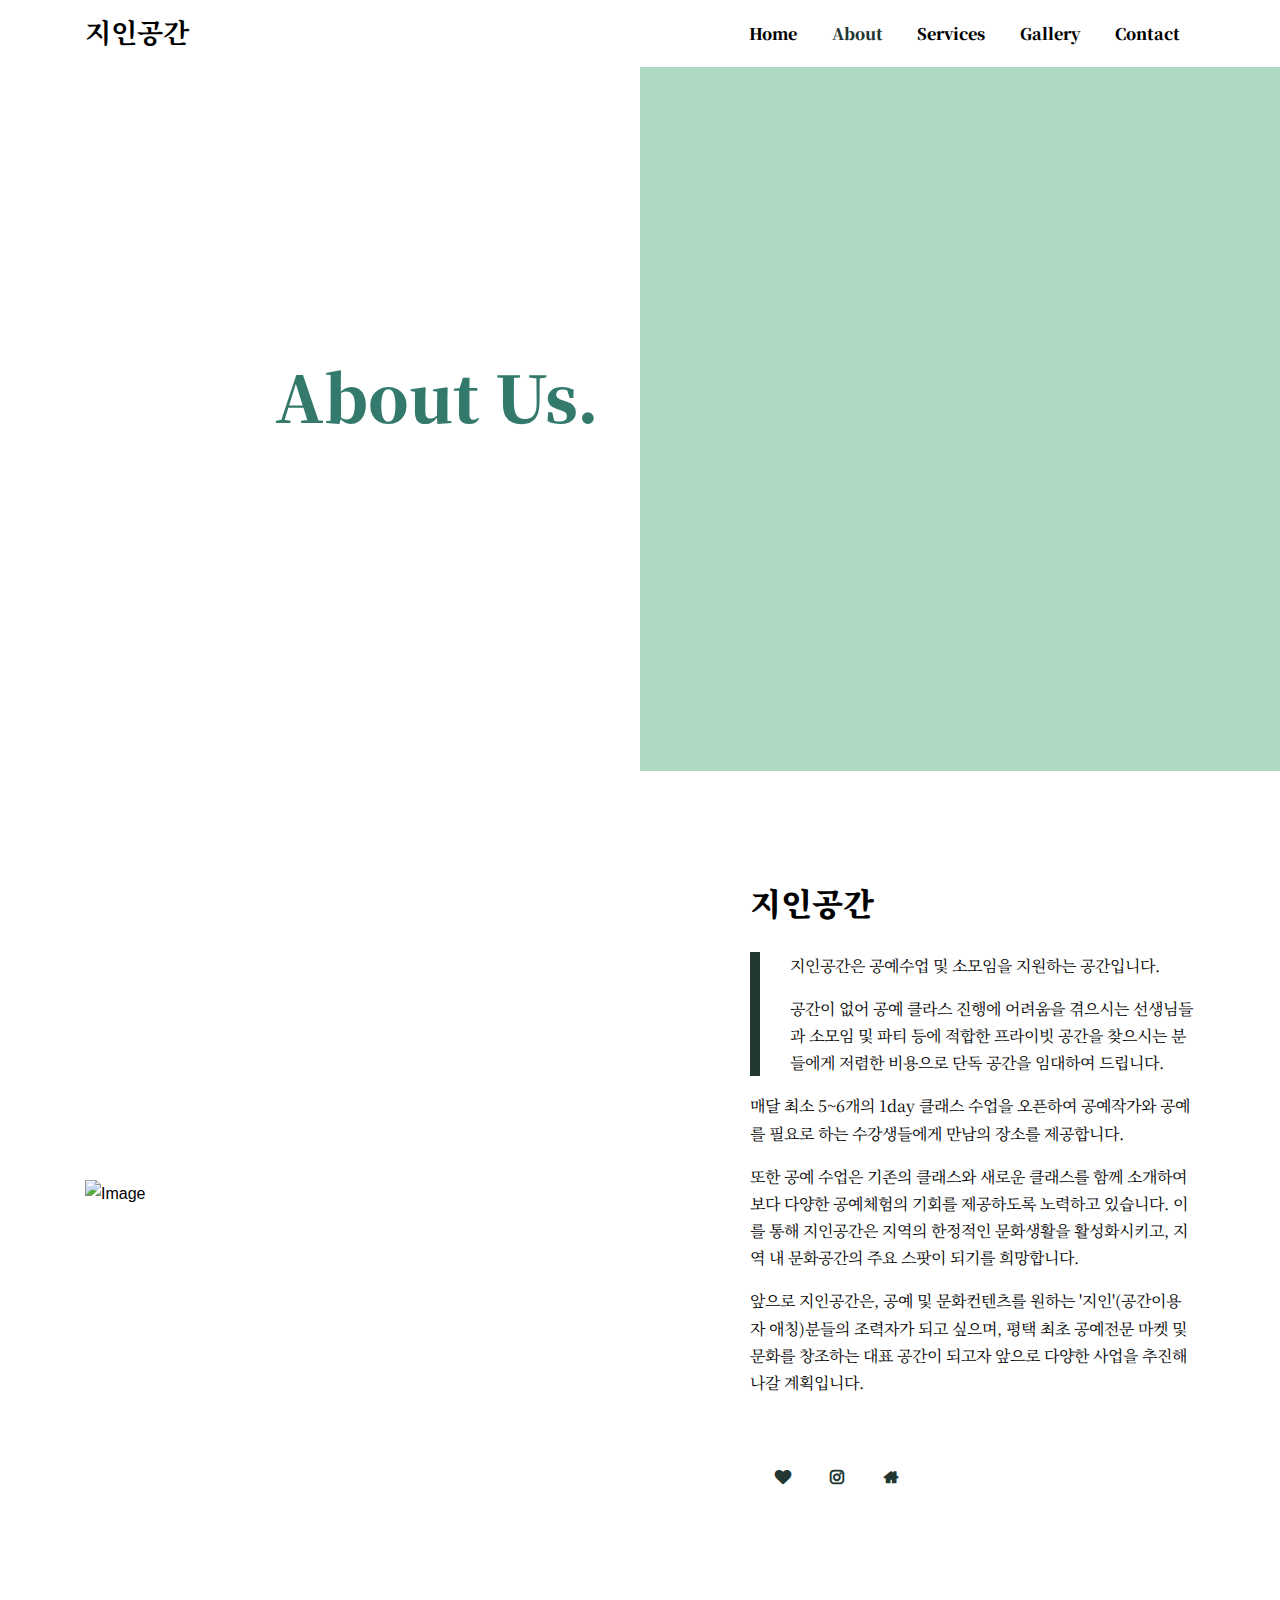
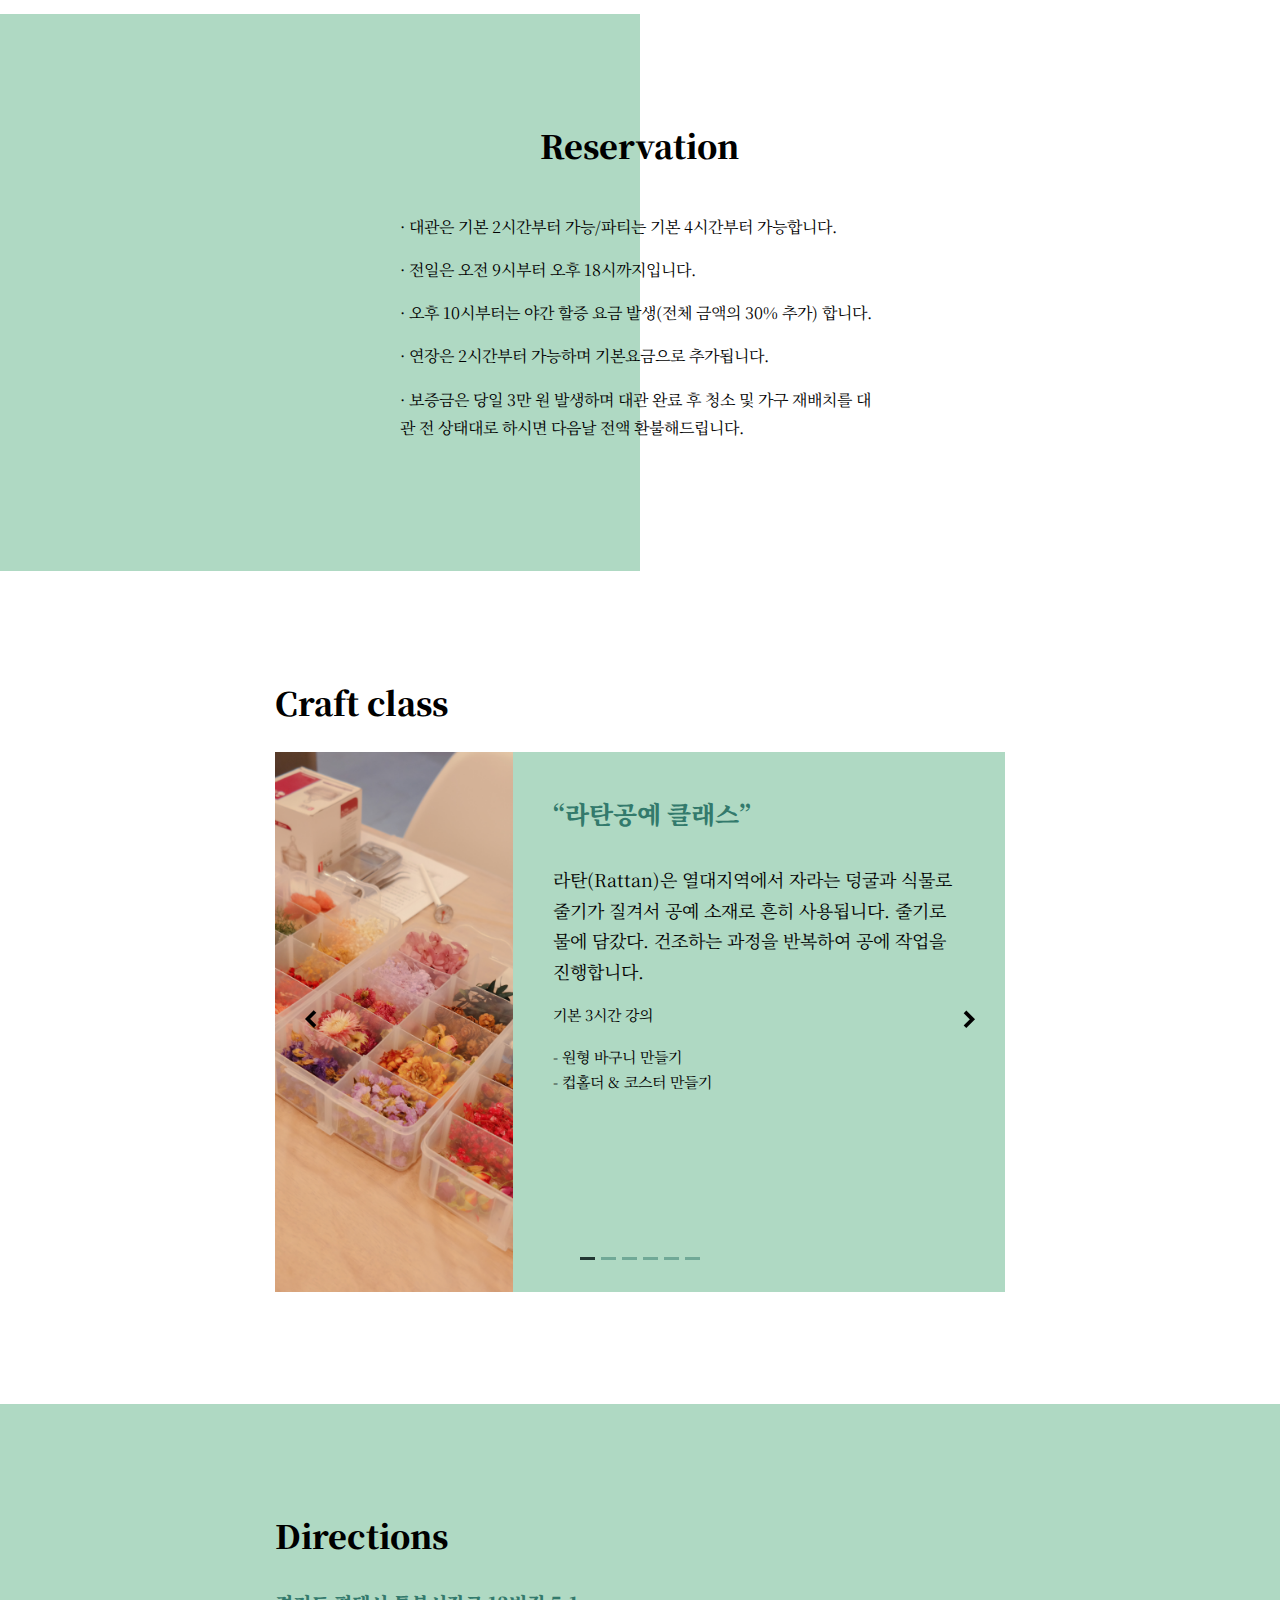
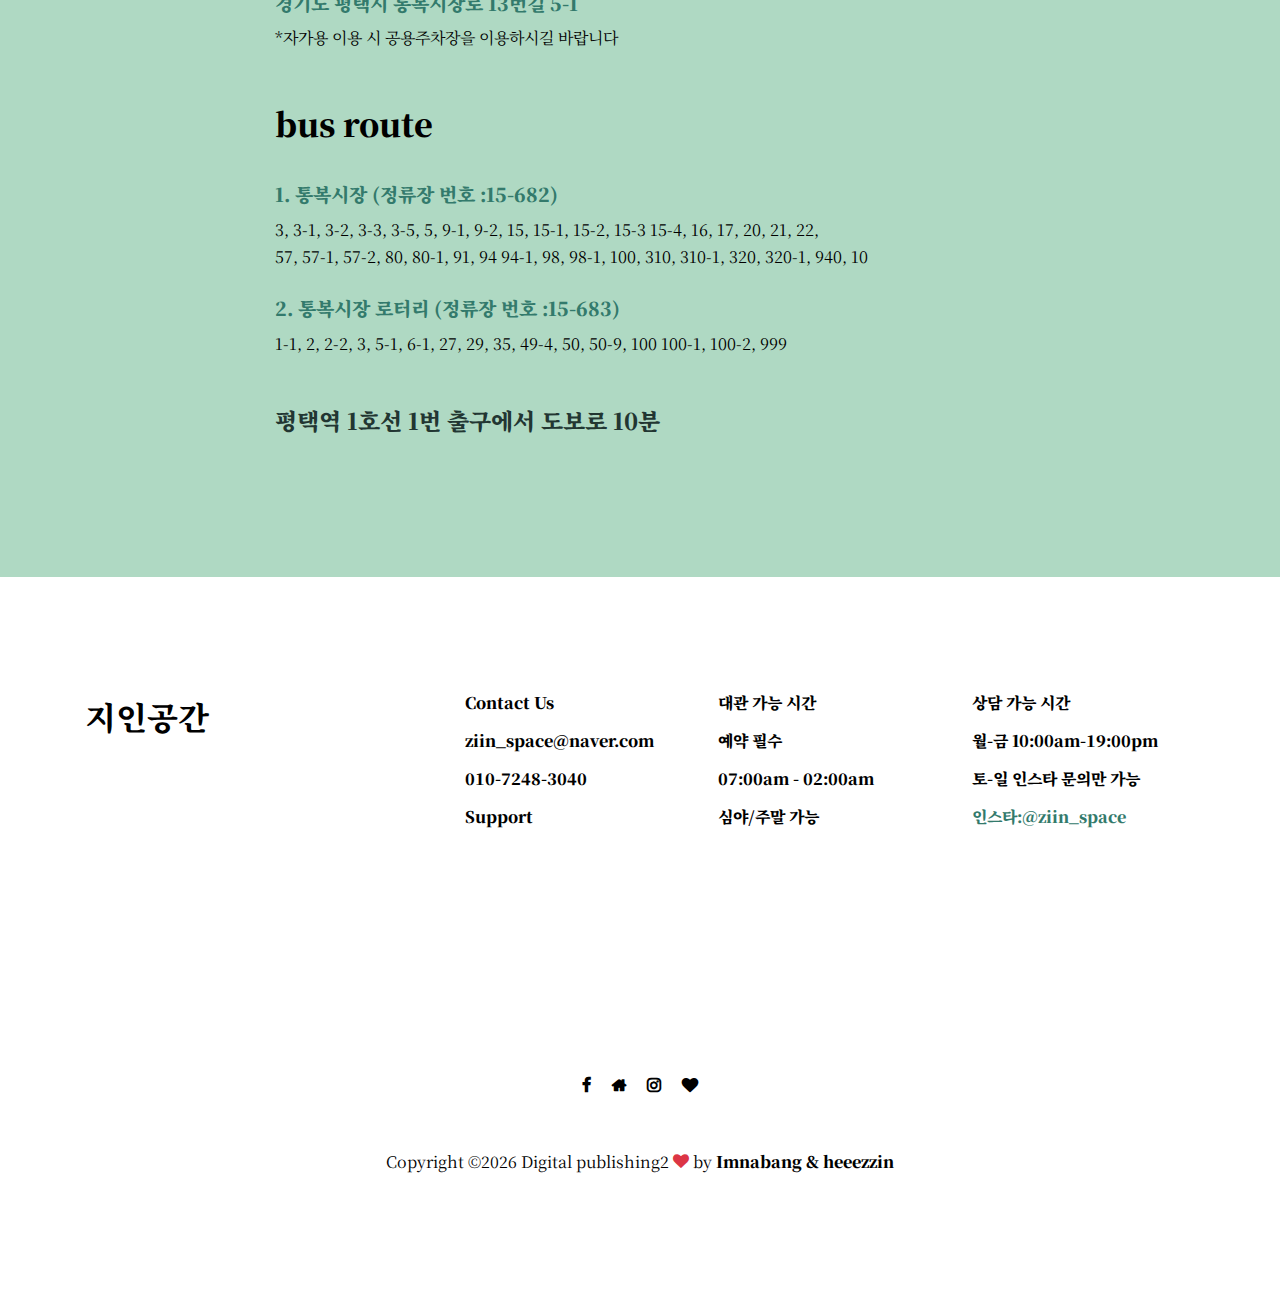
==== commit cc61738f: "Update about.html" ====
--- a/about.html
+++ b/about.html
@@ -114,10 +114,10 @@
            <p>또한 공예 수업은 기존의 클래스와 새로운 클래스를 함께 소개하여 보다 다양한 공예체험의 기회를 제공하도록 노력하고 있습니다. 이를 통해 지인공간은 지역의 한정적인 문화생활을 활성화시키고, 지역 내 문화공간의 주요 스팟이 되기를 희망합니다.  </p>
            <p>앞으로 지인공간은, 공예 및 문화컨텐츠를 원하는 '지인'(공간이용자 애칭)분들의 조력자가 되고 싶으며, 평택 최초 공예전문 마켓 및 문화를 창조하는 대표 공간이 되고자 앞으로 다양한 사업을 추진해 나갈 계획입니다. </p>
 
-           <div class="social_29128 white mt-5">
-             <a href="https://blog.naver.com/ziin_space?Redirect=Log&logNo=221697434120"><span class="m-2 icon-home"></span></a>
+            <div class="social_29128 white mt-5">
+             <a href="https://blog.naver.com/ziin_space"><span class="m-2 icon-heart"></span></a>
             <a href="https://www.instagram.com/ziin_space/" ><span class="m-2 icon-instagram"></span></a>
-            <a href="https://ziinspace0923.modoo.at/"><span class="m-2 icon-heart"></span></a> 
+            <a href="https://ziinspace0923.modoo.at/"><span class="m-2 icon-home"></span></a> 
            </div>
          </div>
        </div>
@@ -326,15 +326,15 @@
       </div>
     </div>
 
-   <div class="site-section">
+ <div class="site-section">
       <div class="container">
         <div class="row mb-4 text-center">
           <div class="col">
             <a href="https://www.facebook.com/ziinspace.co/"><span class="m-2 icon-facebook"></span></a>
-           <a href="https://ziinspace0923.modoo.at/"><span class="m-2 icon-heart"></span></a>
-            <a href="https://blog.naver.com/ziin_space"><span class="m-2 icon-home"></span></a>
+           <a href="https://ziinspace0923.modoo.at/"><span class="m-2 icon-home"></span></a>
+            
             <a href="https://www.instagram.com/ziin_space/" ><span class="m-2 icon-instagram"></span></a>
-            
+            <a href="https://blog.naver.com/ziin_space"><span class="m-2 icon-heart"></span></a>
              
           </div>
         </div>
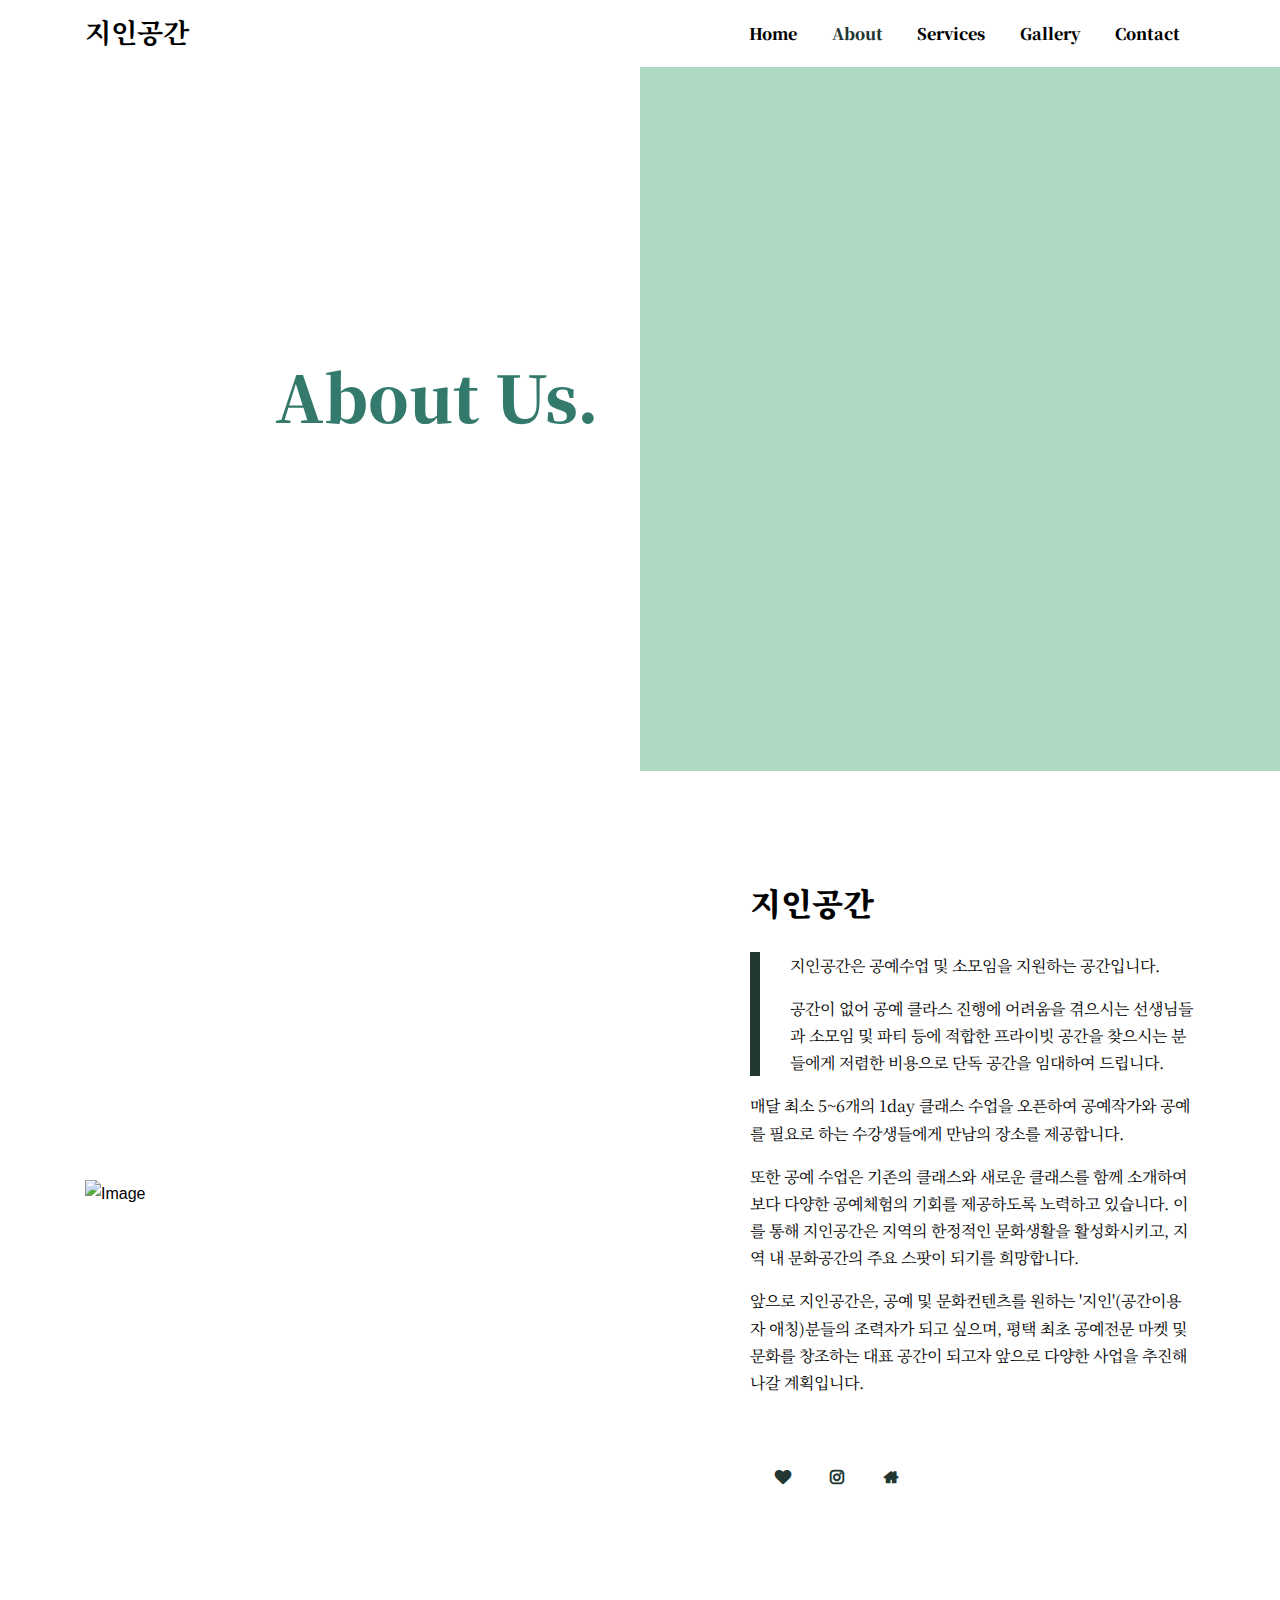
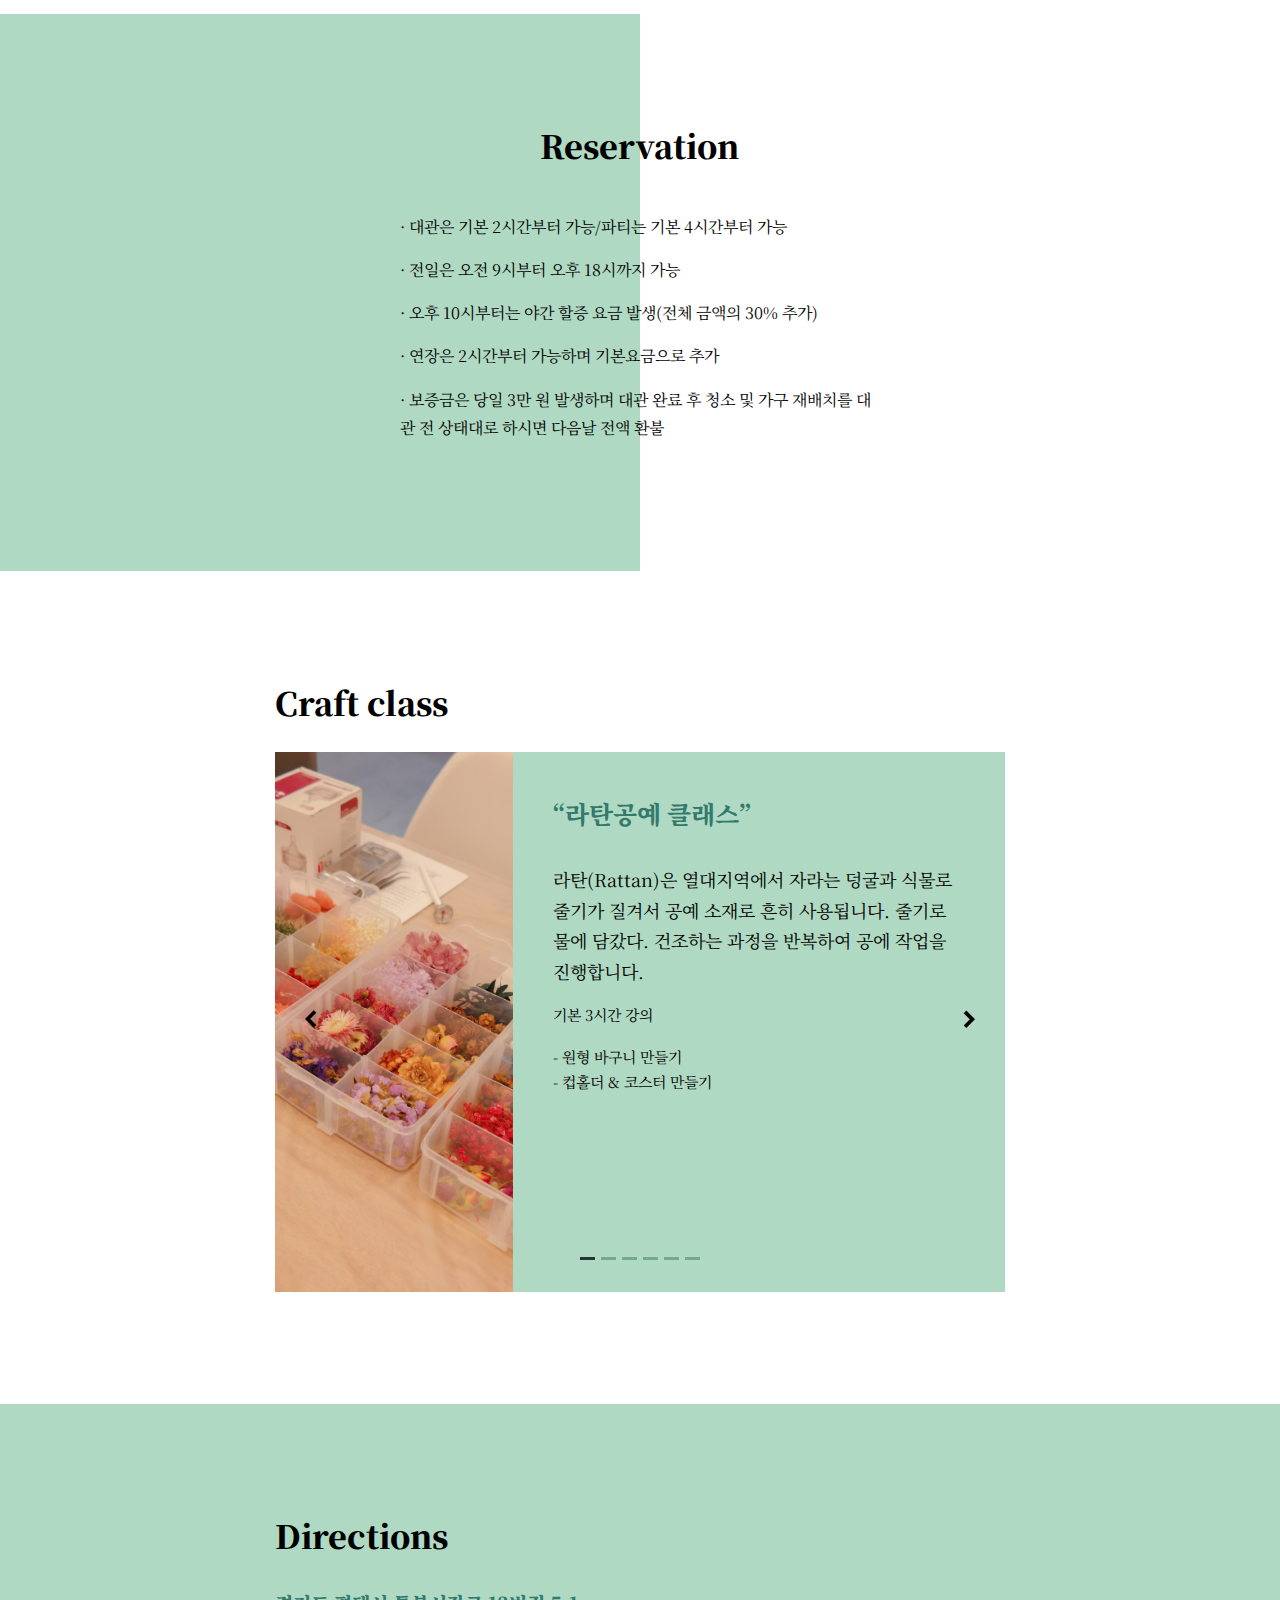
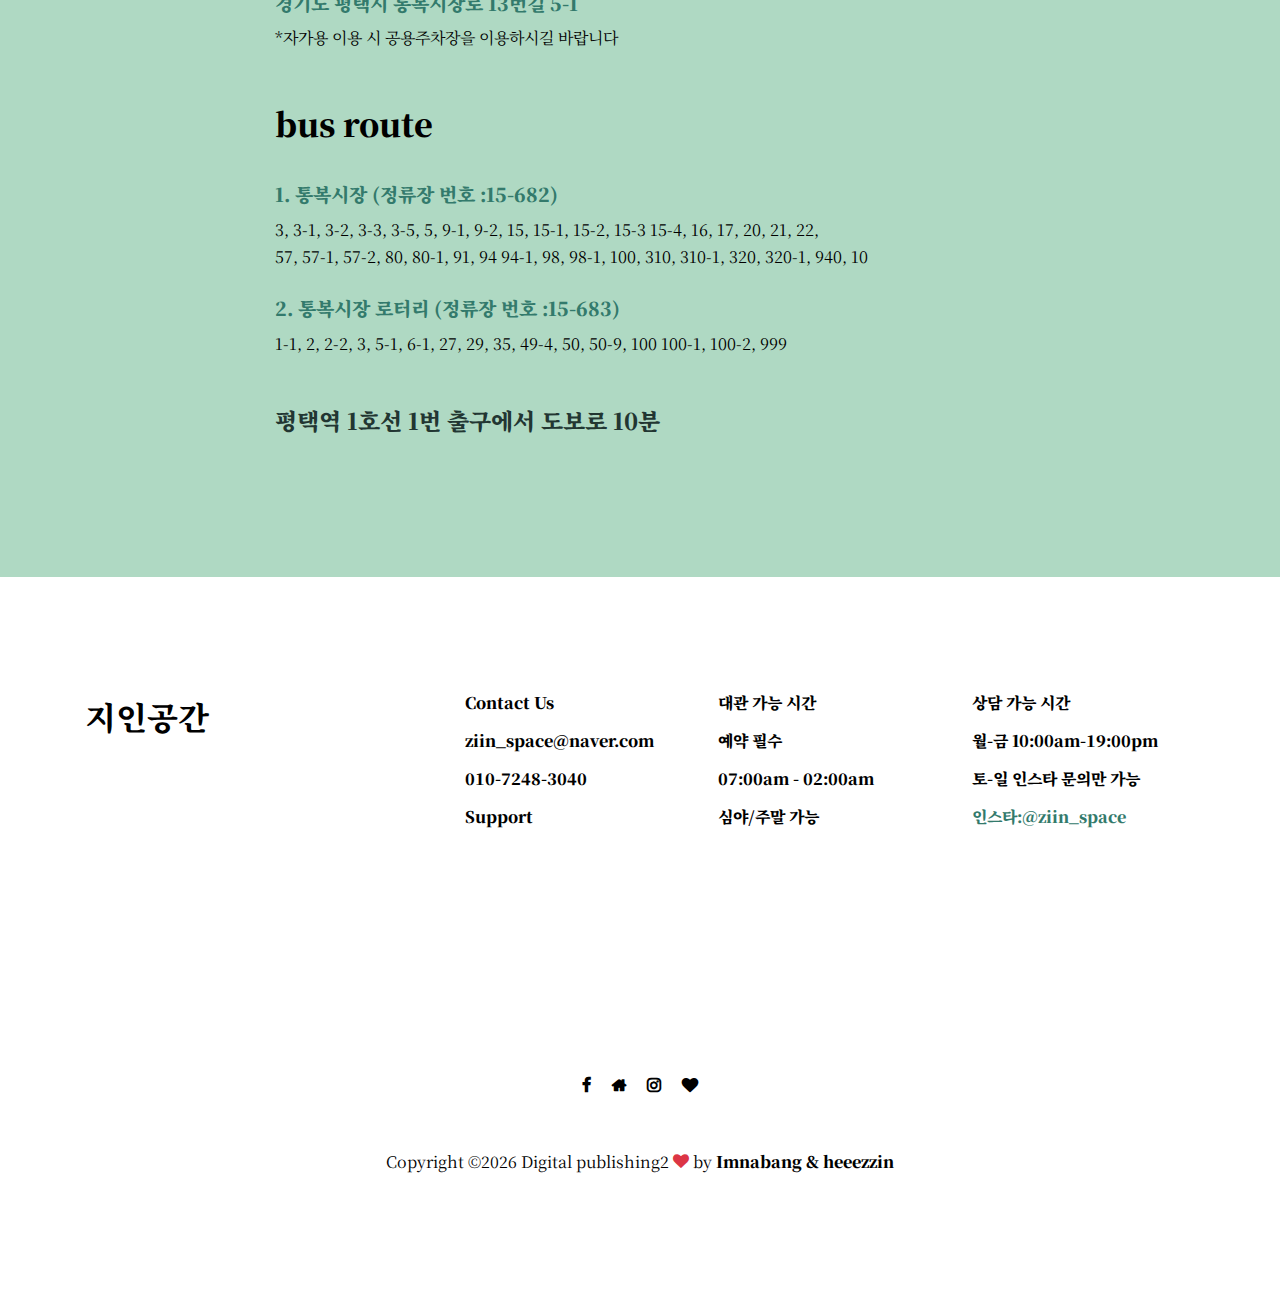
==== commit 5f9364c9: "Update about.html" ====
--- a/about.html
+++ b/about.html
@@ -135,11 +135,11 @@
        
             <div style="width: 480px; margin: 0;margin:auto; text-align: center; ">
             <p style="text-align: left;">
-              · 대관은 기본 2시간부터 가능/파티는 기본 4시간부터 가능합니다. <br></p>
-              <p style="text-align: left;"> · 전일은 오전 9시부터 오후 18시까지입니다.<br> </p>
-              <p style="text-align: left;"> · 오후 10시부터는 야간 할증 요금 발생(전체 금액의 30% 추가) 합니다. <br></p>
-               <p style="text-align: left;">· 연장은 2시간부터 가능하며 기본요금으로 추가됩니다.  <br></p>
-             <p style="text-align: left; line-height: 1.8;"> · 보증금은 당일 3만 원 발생하며 대관 완료 후 청소 및 가구 재배치를 대관 전 상태대로 하시면 다음날 전액  환불해드립니다. <br>
+              · 대관은 기본 2시간부터 가능/파티는 기본 4시간부터 가능 <br></p>
+              <p style="text-align: left;"> · 전일은 오전 9시부터 오후 18시까지 가능<br> </p>
+              <p style="text-align: left;"> · 오후 10시부터는 야간 할증 요금 발생(전체 금액의 30% 추가)<br></p>
+               <p style="text-align: left;">· 연장은 2시간부터 가능하며 기본요금으로 추가  <br></p>
+             <p style="text-align: left; line-height: 1.8;"> · 보증금은 당일 3만 원 발생하며 대관 완료 후 청소 및 가구 재배치를 대관 전 상태대로 하시면 다음날 전액 환불 <br>
             </p>
        
 
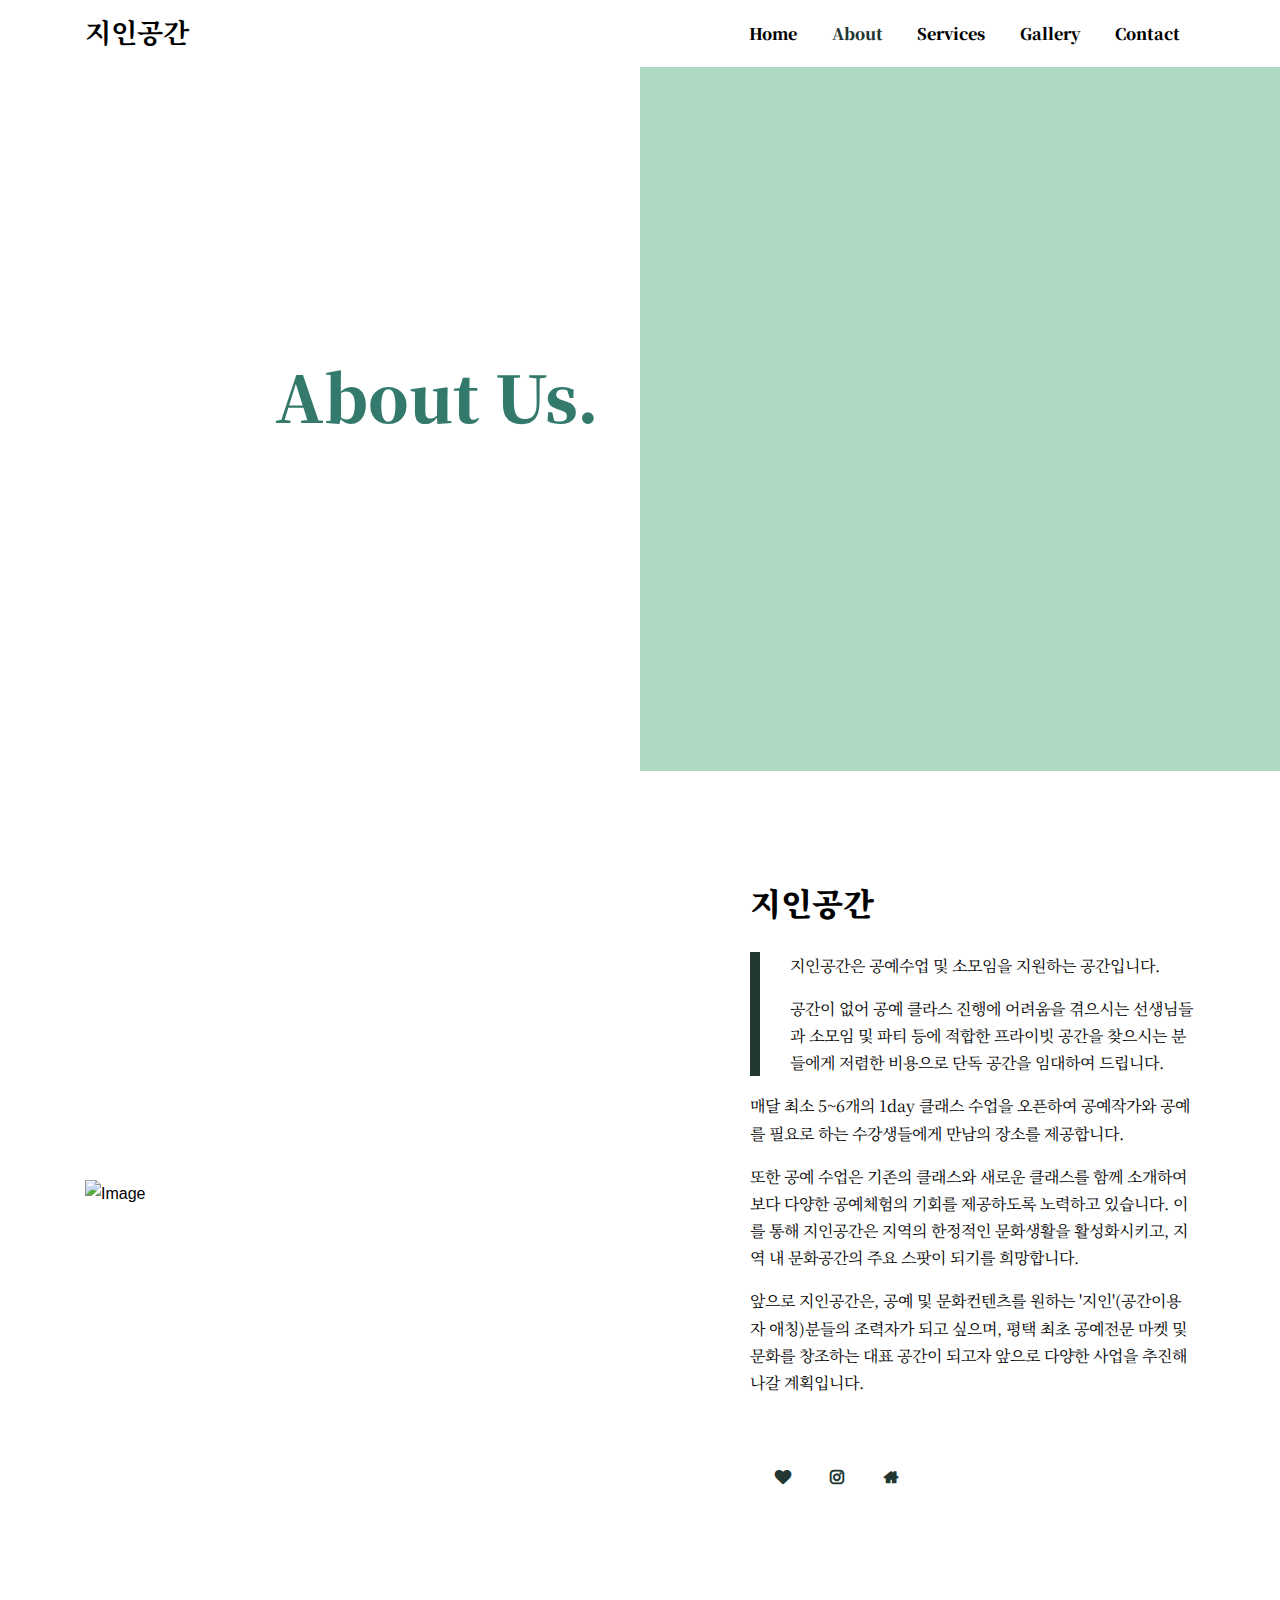
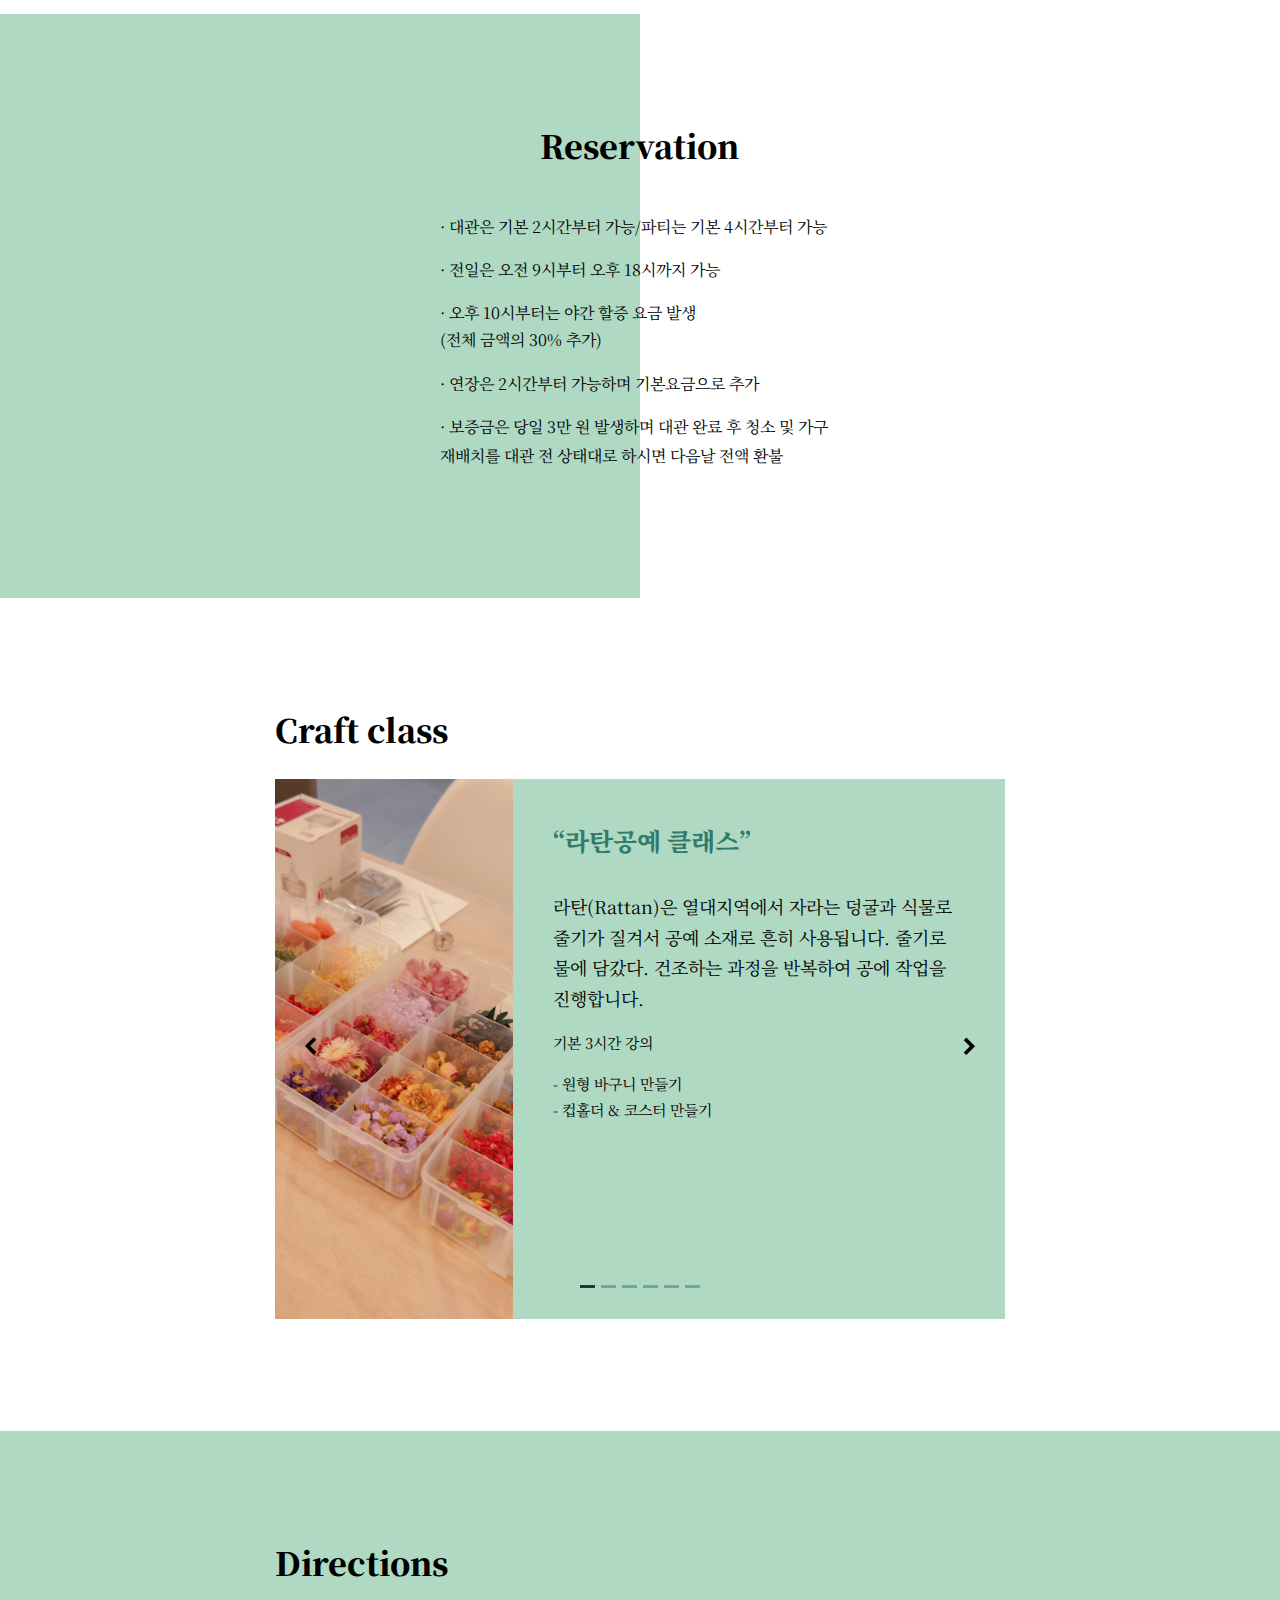
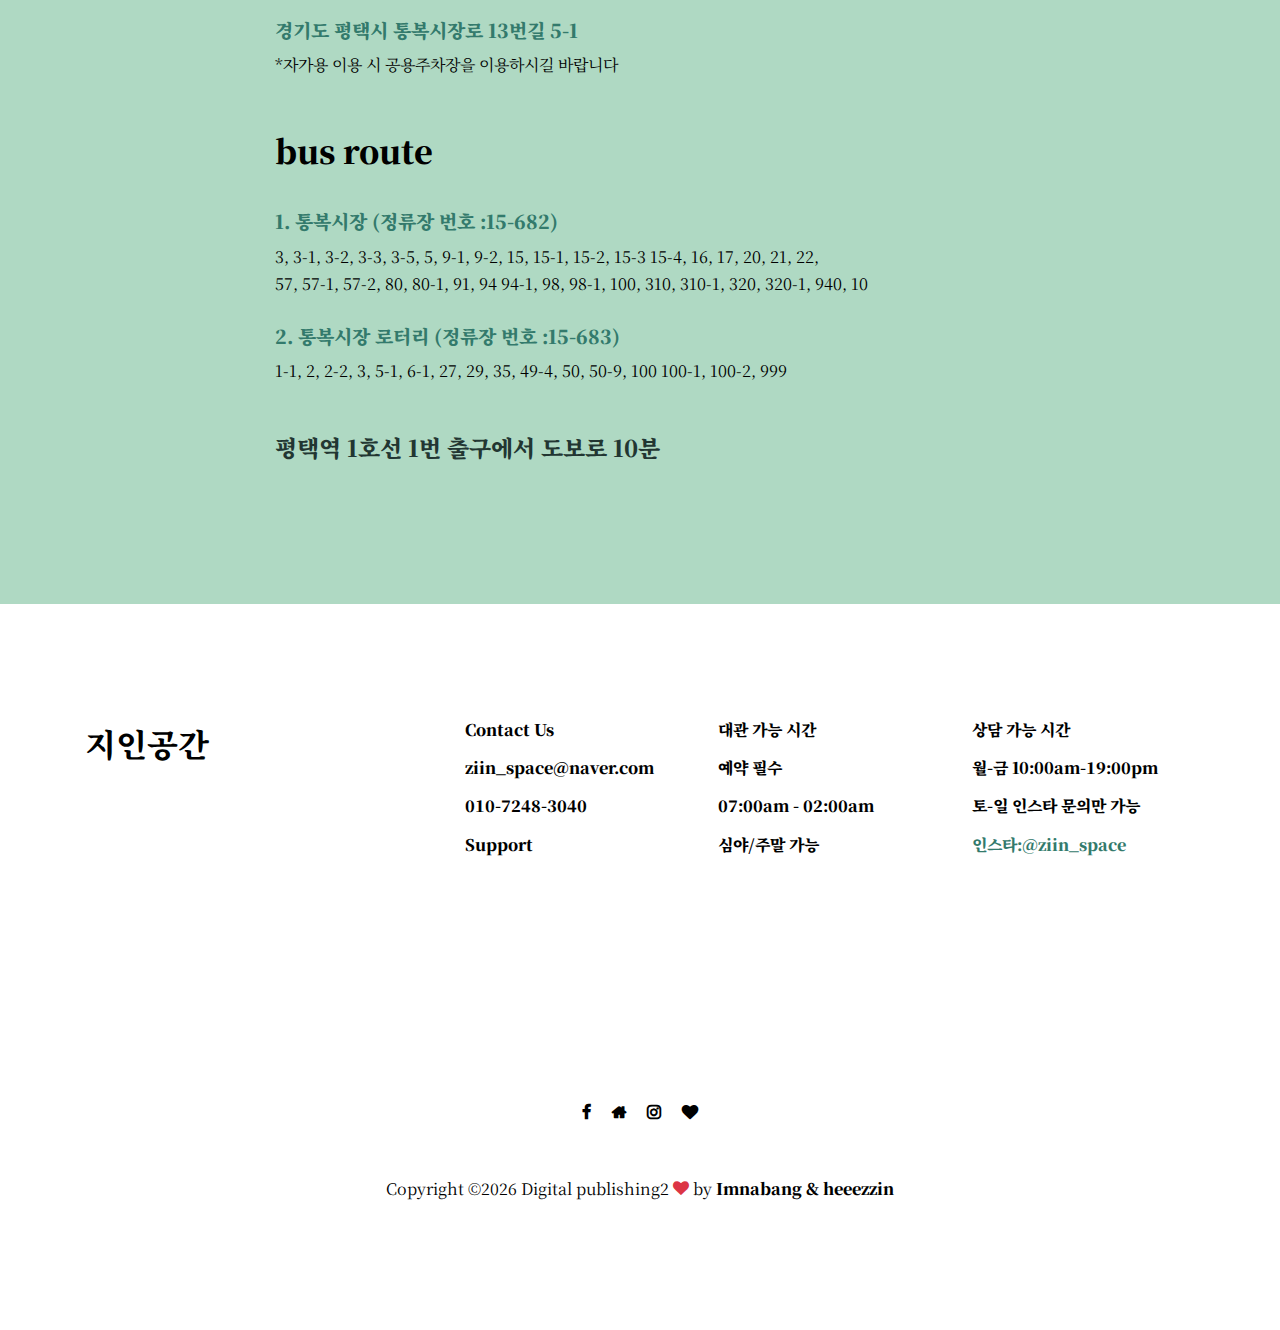
==== commit 992f2b3c: "Update about.html" ====
--- a/about.html
+++ b/about.html
@@ -133,11 +133,11 @@
           </div>
         </div>
        
-            <div style="width: 480px; margin: 0;margin:auto; text-align: center; ">
+            <div style="width: 400px; margin: 0;margin:auto; text-align: center; ">
             <p style="text-align: left;">
               · 대관은 기본 2시간부터 가능/파티는 기본 4시간부터 가능 <br></p>
               <p style="text-align: left;"> · 전일은 오전 9시부터 오후 18시까지 가능<br> </p>
-              <p style="text-align: left;"> · 오후 10시부터는 야간 할증 요금 발생(전체 금액의 30% 추가)<br></p>
+              <p style="text-align: left;"> · 오후 10시부터는 야간 할증 요금 발생<br>(전체 금액의 30% 추가)<br></p>
                <p style="text-align: left;">· 연장은 2시간부터 가능하며 기본요금으로 추가  <br></p>
              <p style="text-align: left; line-height: 1.8;"> · 보증금은 당일 3만 원 발생하며 대관 완료 후 청소 및 가구 재배치를 대관 전 상태대로 하시면 다음날 전액 환불 <br>
             </p>
